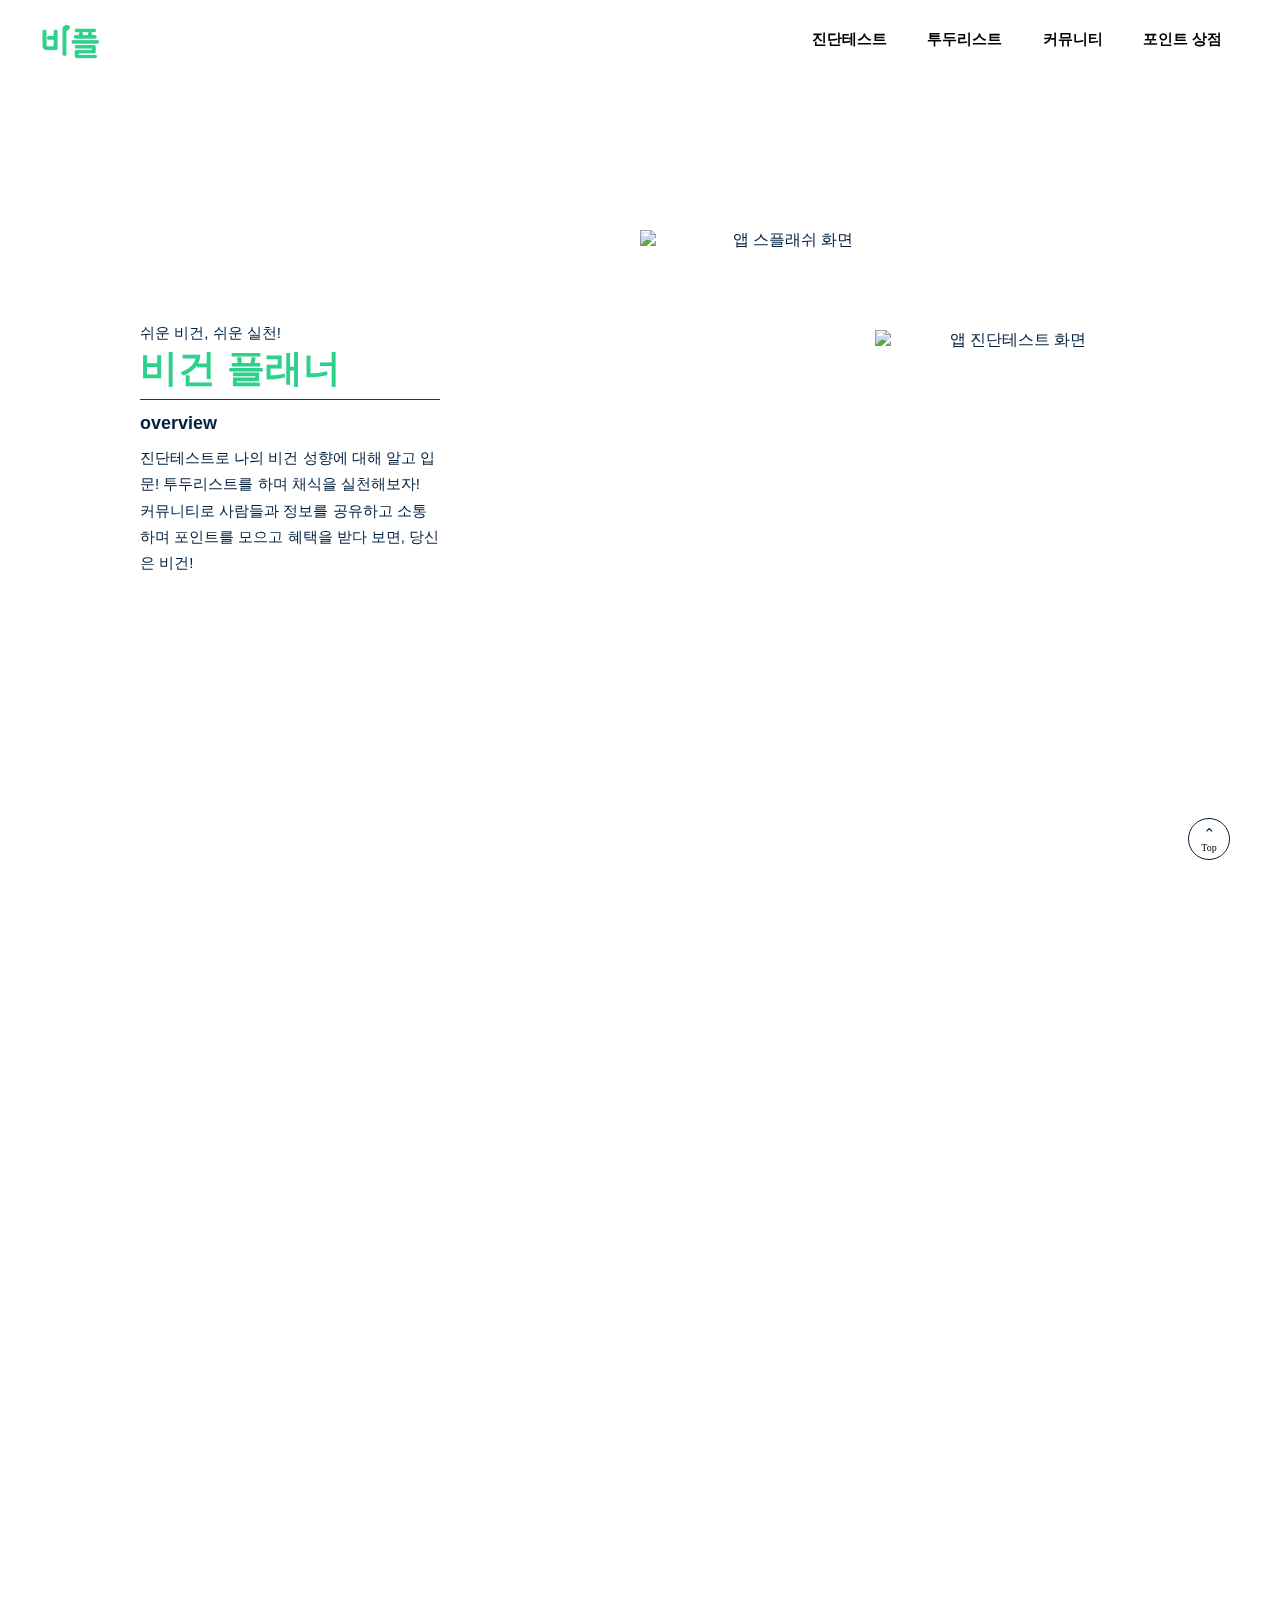
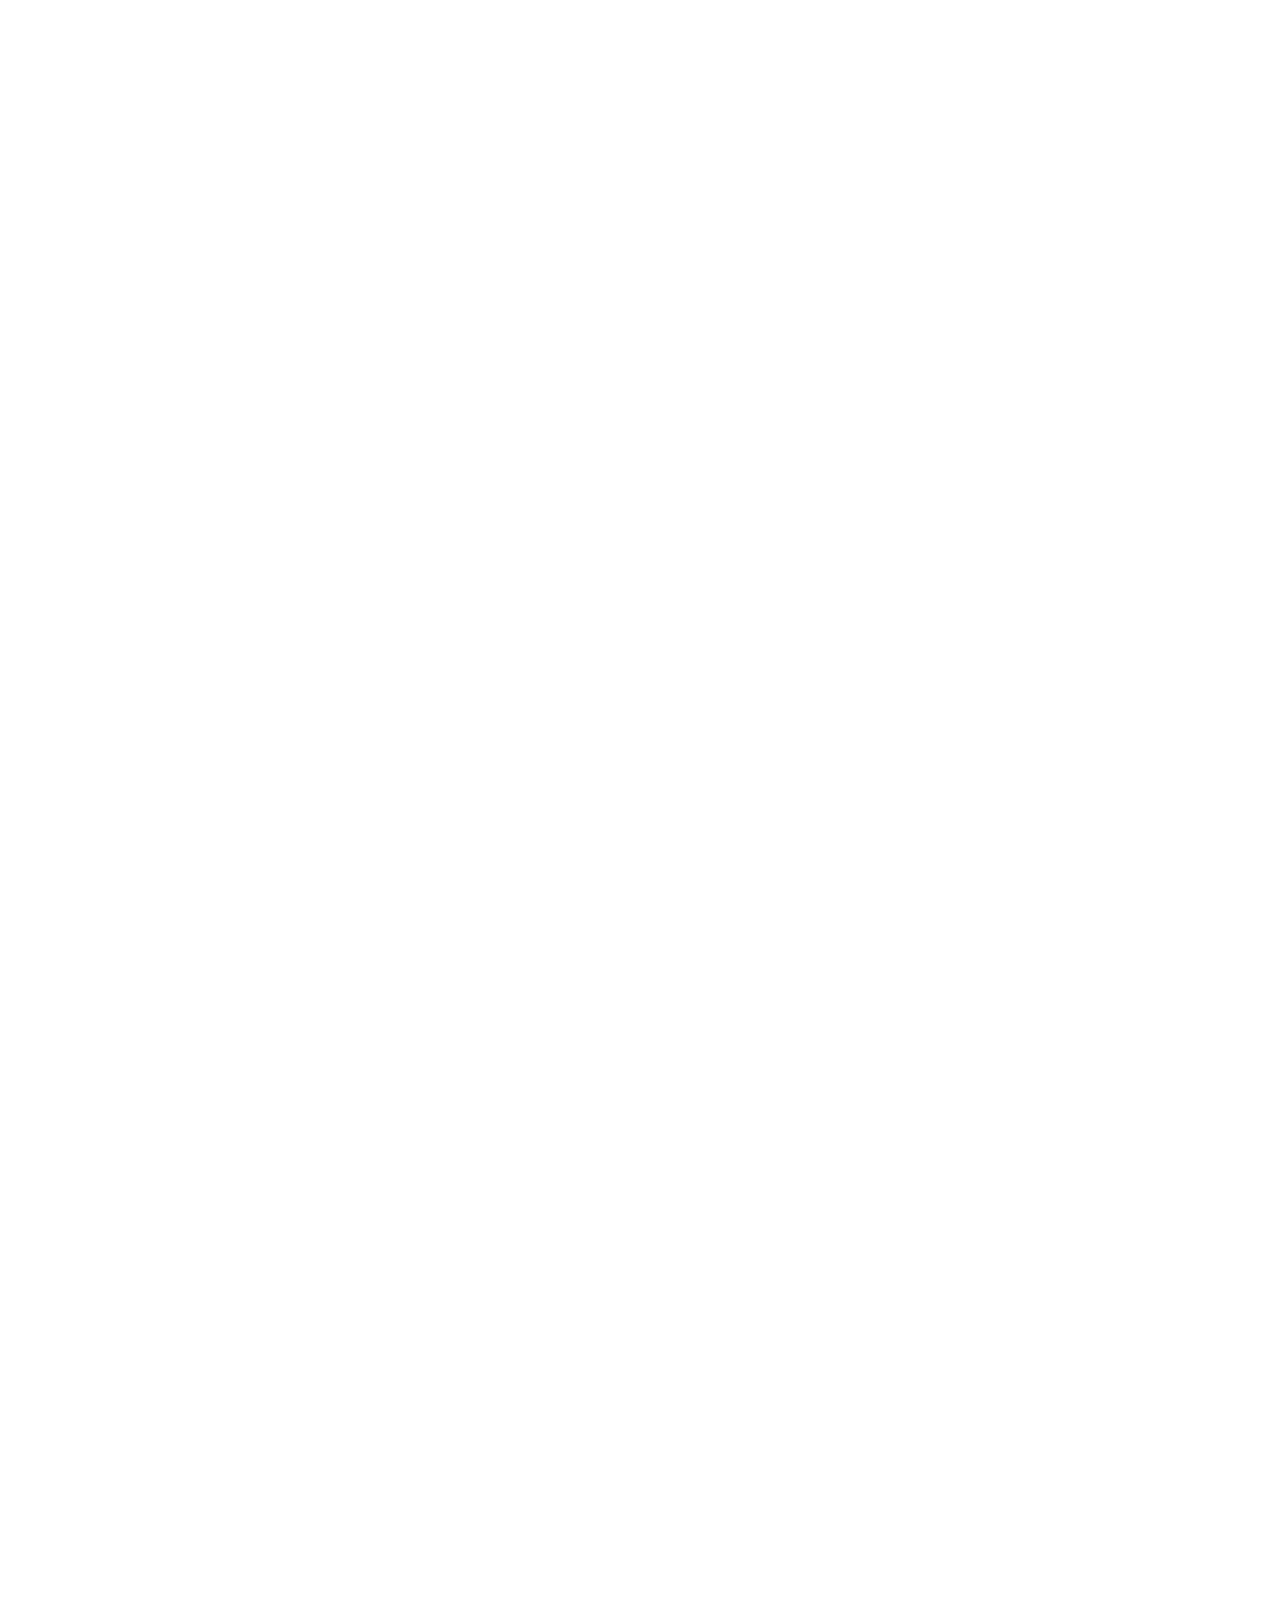
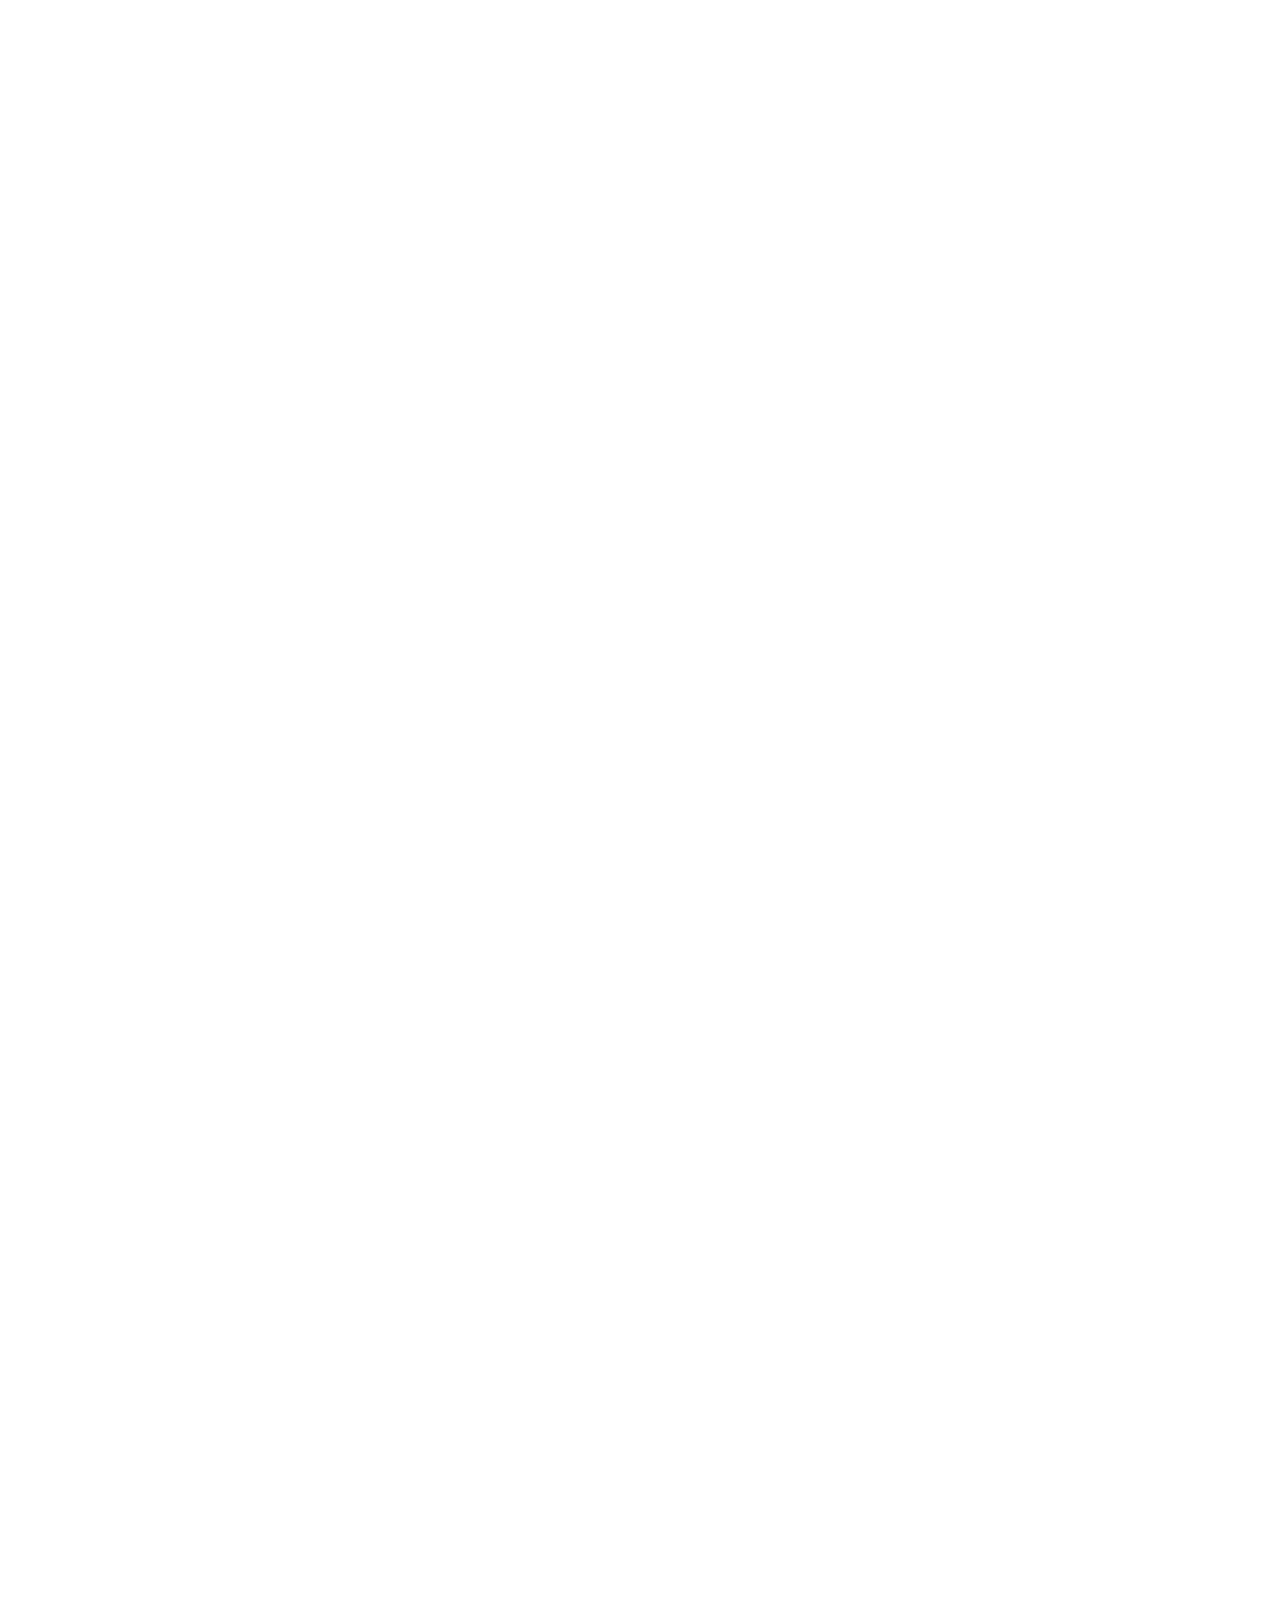
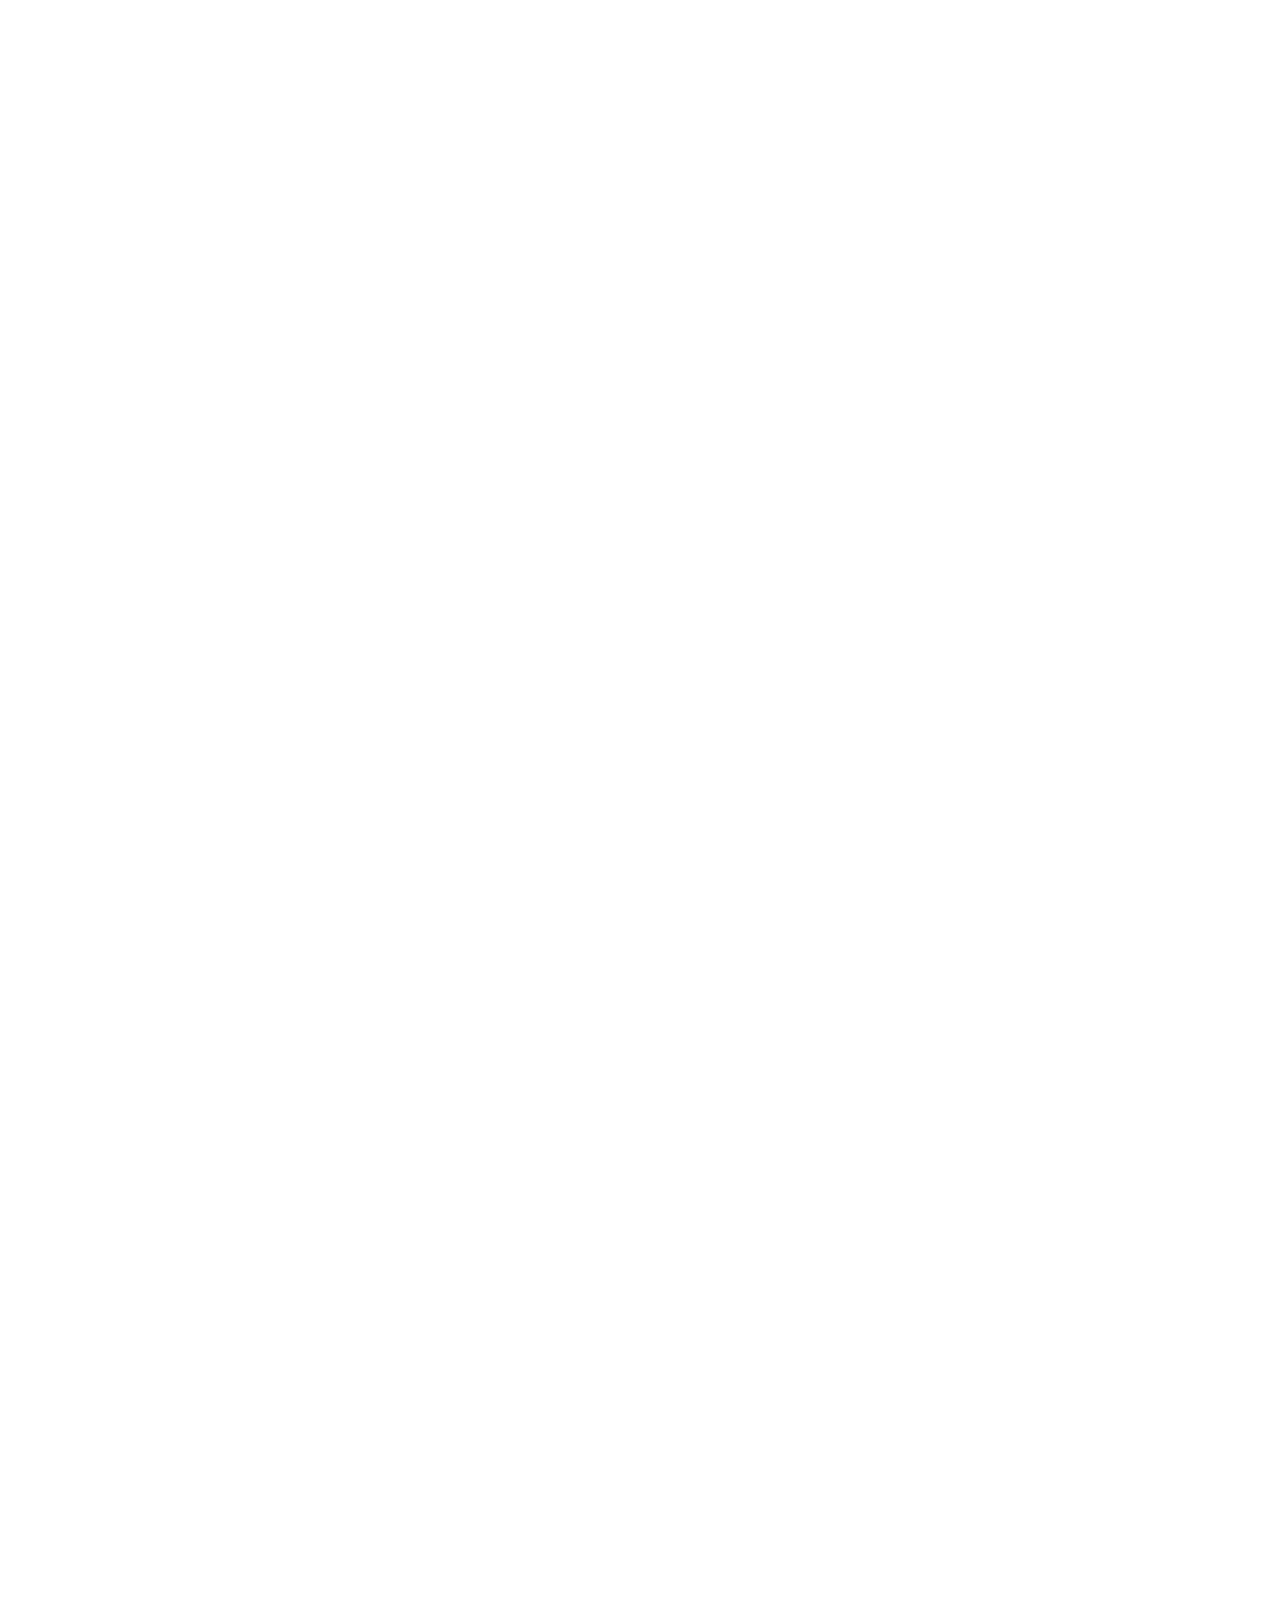
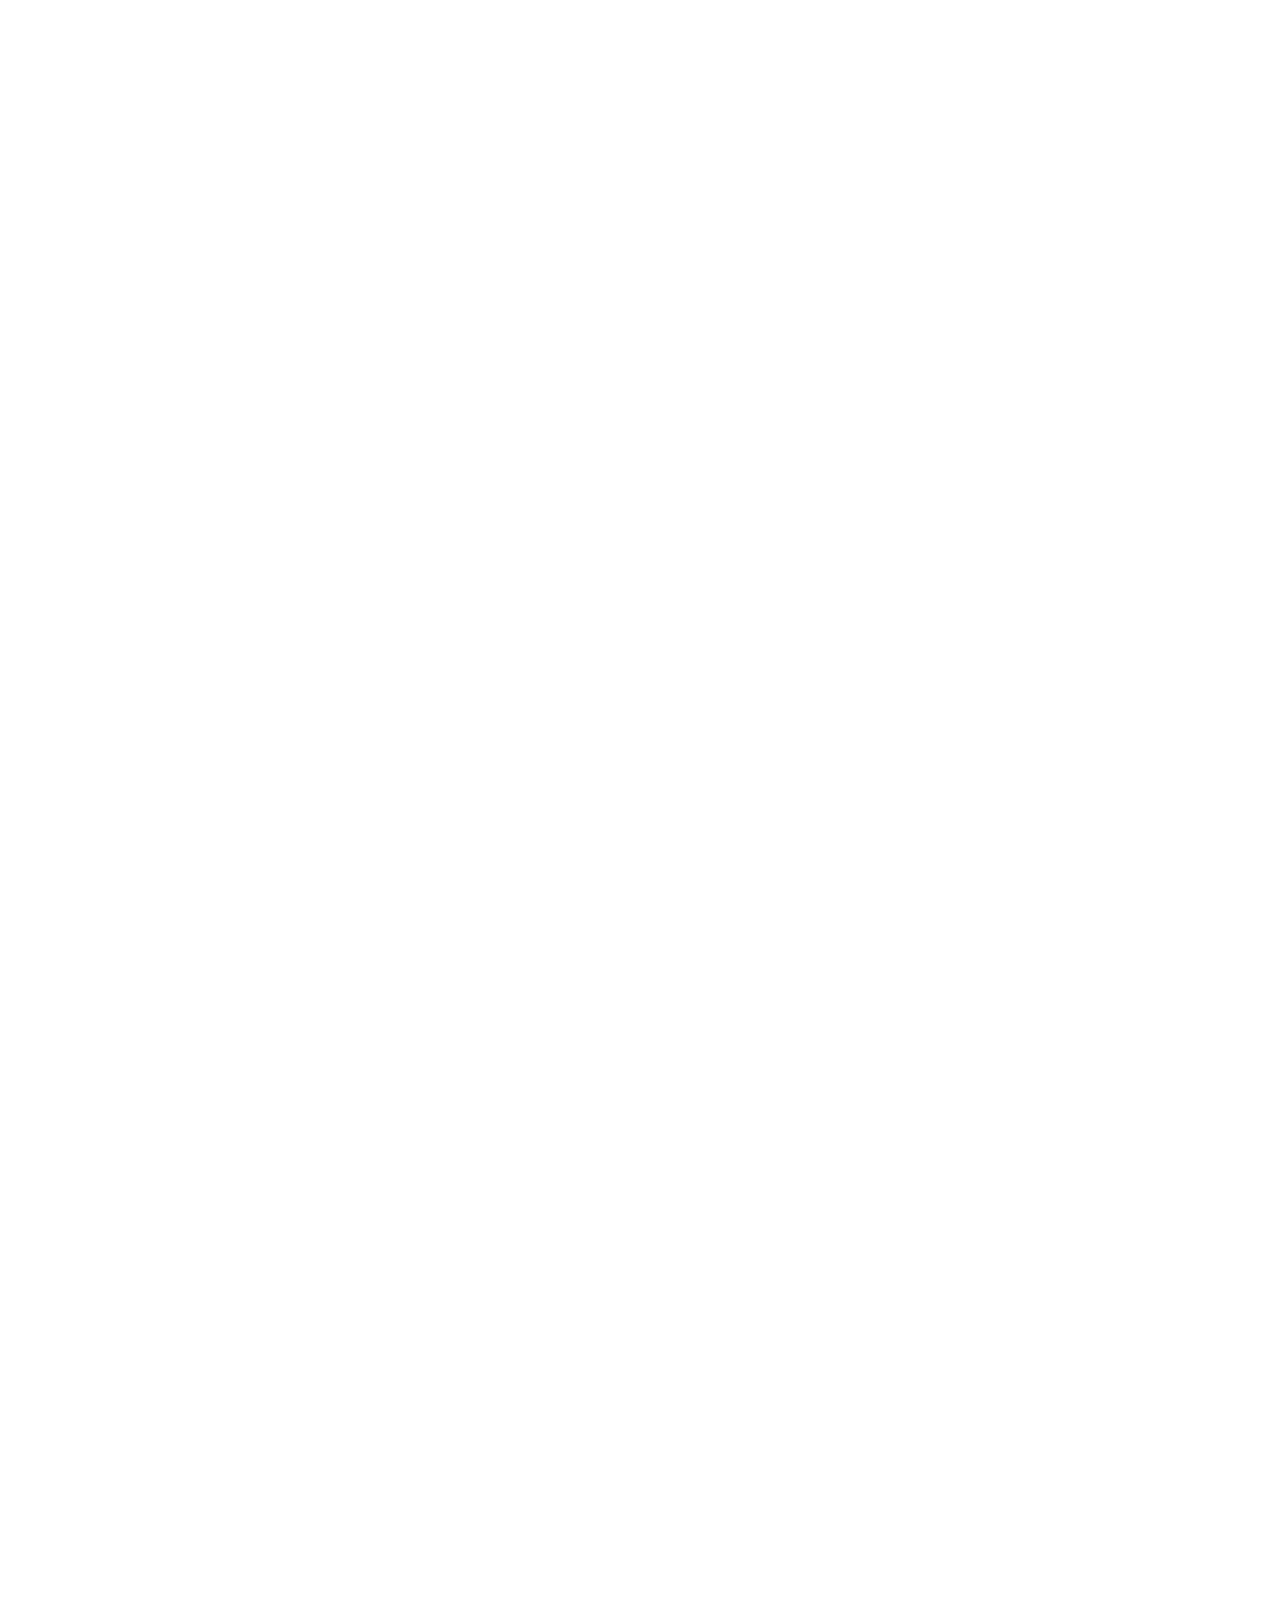
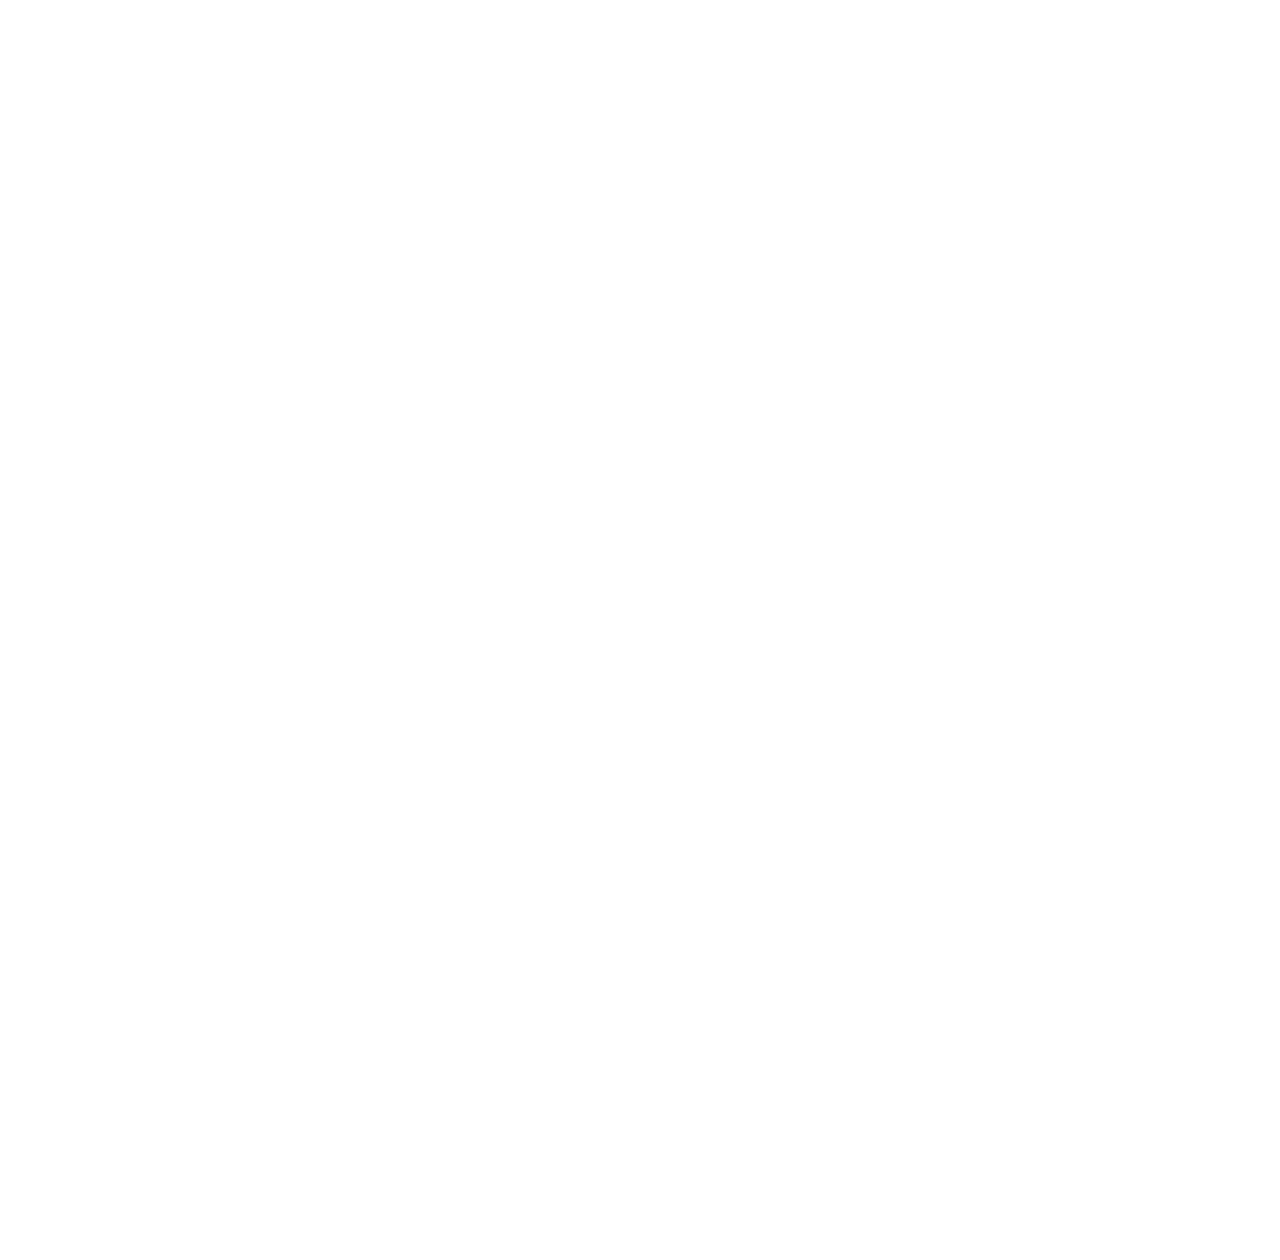
==== index.html @ 119ebbea "." ====
<!DOCTYPE html>
<html xmlns="http://www.w3.org/1999/xhtml">

<head>
    <meta http-equiv="Content-Type" content="text/html; charset=utf-8" />
    <meta property="og:title" content="비플 : 비건 플래너" />
    <meta property="og:url" content="https://mrrobotcorp.github.io/veganPlanner/" />
    <meta property="og:image" content="https://mrrobotcorp.github.io/veganPlanner//source/ogImage.png" />
    <meta property="og:description" content="쉬운 비건 쉬운 실천! 비플과 함께 해보세요." />
    <meta name="twitter:card" content="summary" />
    <meta name="twitter:title" content="비플 : 비건 플래너" />
    <meta name="twitter:url" content="https://mrrobotcorp.github.io/veganPlanner/" />
    <meta name="twitter:image" content="https://mrrobotcorp.github.io/veganPlanner//source/ogImage.png" />
    <meta name="twitter:description" content="쉬운 비건 쉬운 실천! 비플과 함께 해보세요." />
    <meta name="description" content="쉬운 비건 쉬운 실천! 비플과 함께 해보세요.">
    <meta name='keywords' content='비건, 비플, 비건플래너, 쉬운 실천, 투두리스트' />
    
    <link rel="icon" href="./source/favicon-32x32.png" sizes="32x32" />
    <link rel="apple-touch-icon" href="./source/apple-icon-180x180.png" sizes="180x180" />
    
    <title>비플 : 비건 플래너</title>
    
    <link rel="stylesheet" type="text/css" href="./css/fullpage.css" />
    <link rel="stylesheet" type="text/css" href="./css/main.css" />
</head>

<body>
    <header>
        <div id="header">
            <h1><a href="#firstPage"><img src="./source/BI_light.png" alt="비플"></a></h1>
            <nav>
                <ul id="menu">
                    <li data-menuanchor="4rdPage"><a href="#4rdPage">진단테스트</a></li>
                    <li data-menuanchor="5rdPage"><a href="#5rdPage">투두리스트</a></li>
                    <li data-menuanchor="8rdPage"><a href="#8rdPage">커뮤니티</a></li>
                    <li data-menuanchor="9rdPage"><a href="#9rdPage">포인트 상점</a></li>
                </ul>

                <!-- <button id="mobileMenu" class="menu-trigger">
                    <span class="blind">메뉴보기</span>
                    <span></span>
                    <span></span>
                    <span></span>
                </button> -->
            </nav>
        </div>
    </header>

    <div id="fullpage">
        <div class="section" id="section0">
            <div class="intro">
                <div id="easyVegan"></div>
                <h2>비건 플래너</h2>
                <p>
                    <span>overview</span><br>
                    진단테스트로 나의 비건 성향에 대해 알고 입문! 투두리스트를 하며 채식을 실천해보자! <br>
                    커뮤니티로 사람들과 정보를 공유하고 소통하며 포인트를 모으고 혜택을 받다 보면, 당신은 비건!
                </p>
            </div>
            <a href="#secondPage" id="toDown"><div id="down"></div></a>
            <div id="section0_right">
                <img id="appSpalsh" src="./source/section0_splash.png" alt="앱 스플래쉬 화면">
                <img id="appTest" src="./source/section0_test.png" alt="앱 진단테스트 화면">
            </div>
        </div>
        <div class="section" id="section1">
            <div>
                <h2>Promotion video</h2>
                <iframe width="940px" height="520" src="https://www.youtube.com/embed/lICjfJwgeNQ" title="YouTube video player" frameborder="0" allow="accelerometer; autoplay; clipboard-write; encrypted-media; gyroscope; picture-in-picture" allowfullscreen></iframe>
            </div>
        </div>

        <div class="section" id="section2">
            <div class="slide active" id="slide1">
                <h2 class="blind">디자인 컨셉</h2>
                <div class="intro">
                    <h3>Logo</h3>
                    <p class="logoInfo logoInfo1"></p>
                    <p class="logoInfo logoInfo2"></p>
                </div>
                <img class="icon" src="./source/section2-1_logo.svg">
            </div>

            <div class="slide" id="slide2">
                <div>
                    <h3>Color</h3>
                    <p class="colorInfo"></p>
                    <div id="keyword">
                        <span class="keyword keyword1"></span>
                        <span class="keyword keyword2"></span>
                        <span class="keyword keyword3"></span>
                    </div>
                </div>
                <img id="color" src="./source/section2-2_color.svg">
            </div>

            <div class="slide" id="slide3">
                <div>
                    <h3>Typeface</h3>
                    <img id="fontType" src="./source/section2-3_left.svg">
                    <p class="fontInfo"></p>
                </div>
                <img id="useFont" src="./source/section2-3_right.svg">
            </div>
        </div>
        
        <div class="section" id="section3">
            <div id="testSlide">
                <img id="mockup" src="./source/iphone_mockup.png">
                <div id="testQ">
                    <div><img src="./source/section3-1.svg"></div>
                    <div><img src="./source/section3-2.svg"></div>
                    <div><img src="./source/section3-3.svg"></div>
                    <div><img src="./source/section3-4.svg"></div>
                </div>
            </div>
            <div class="testInfo">
                <h2>나의 <span class="green">비건 성향</span>은?</h2>
                <p class="testTxt"></p>
            </div>
        </div>

        <div class="section" id="section4">
            <h2>직접 <span class="white">실천</span>하는 <span class="white">투두 리스트</span>!</h2>
            <img id="todo1" src="./source/todo1.svg">
            <img id="todo2" src="./source/todo2.svg">
        </div>
        <div class="section" id="section5">
            <img id="todo3" src="./source/todo3.svg">
            <img id="todo4" src="./source/todo4.svg">
        </div>

        <div class="section" id="section6">
            <div class="container">
                <h2>투두리스트를 직접 작성하고 실천해봐요!</h2>
                <h3><br>나만의 비건 투두 리스트</h2>

                <div id="todoLeft">
                    <ul id="todoList"></ul>
                </div>

                <div class="form-group">
                    <label for="itemInput">To-do 추가하기</label>
                    <input type="text" class="form-control" name="" id="itemInput">
                    <div>
                        <button id="addButton" class="btn btn-primary">추가하기</button>
                        <button id="clearButton" class="btn btn-danger">모두 삭제</button>
                    </div>
                </div>
            </div>
        </div>
        
        <div class="section" id="section7">
            <div class="commuInfo">
                <h2>함께 <span class="green">공유</span>하는 <span class="green">커뮤니티</span></h2>
                <p class="communityTxt"></p>
            </div>
            <img id="community" src="./source/section7_all.svg">
        </div>

        <div class="section" id="section8">
            <div>
                <h2><span class="green">포인트</span>를 모아 <span class="green">선물 교환</span>!</h2>
                <p class="pointTxt"></p>
                <img id="point" src="./source/section8.png">
            </div>
        </div>
        <div class="section" id="section9">
            <div class="cursor"></div>
            <div>
                <h2>이젠 비건 플래너와 함께해요!</h2>
                <p>당신의 실천을 응원하는 비플</p>
            </div>
        </div>

        <div class="section fp-auto-height" id="footerWrap">
            <div class="footer">
                <ul id="sns">
                    <li><img src="./source/twitter.png"></li>
                    <li><img src="./source/instagram.png"></li>
                    <li><img src="./source/kakao.png"></li>
                    <li><img src="./source/facebook.png"></li>
                </ul>
                <div id="footerInfo">
                    <dl>
                        <dt>Project</dt>
                        <dd>비건 플래너</dd>
                    </dl>
                    <dl>
                        <dt>Team</dt>
                        <dd>김유진</dd>
                        <dd>김윤아</dd>
                        <dd>장형선</dd>
                    </dl>
                    <dl>
                        <dt>Contact Us</dt>
                        <dd><a href="mailto:karen0708@naver.com">karen0708@naver.com</a></dd>
                    </dl>
                </div>
                <p id="copyright">copyrightⓒ 2022 VEGAN PLANNER All rights reserved.</p>
            </div>
        </div>
    </div>
    
    <a href="#firstPage">
        <div id="scrollTop">
            <span class="blind">맨 위로 가기</span><div class="topTxt">Top</div>
        </div>
    </a>


    <!-- To-do List JS -->
    <script type="text/javascript" src="./js/todo.js"></script>
    <!-- All page JS -->
    <script type="text/javascript" src="./js/fullpage.js"></script>
    <script src="https://cdnjs.cloudflare.com/ajax/libs/gsap/3.7.1/gsap.min.js"></script>
    <script src="./js/script.js"></script>

</body>

</html>
---- css/fullpage.css ----
/*!
* fullPage 4.0.6
* https://github.com/alvarotrigo/fullPage.js
*
* @license GPLv3 for open source use only
* or Fullpage Commercial License for commercial use
* http://alvarotrigo.com/fullPage/pricing/
*
* Copyright (C) 2021 http://alvarotrigo.com/fullPage - A project by Alvaro Trigo */

html.fp-enabled,
.fp-enabled body { margin: 0; padding: 0; overflow: hidden; /*Avoid flicker on slides transitions for mobile phones #336 */
-webkit-tap-highlight-color: rgba(0, 0, 0, 0); } 

.fp-section { position: relative; -webkit-box-sizing: border-box; /* Safari<=5 Android<=3 */
-moz-box-sizing: border-box; /* <=28 */
box-sizing: border-box; height: 100%; display: block; } 

.fp-slide { float: left; } 

.fp-slide,
.fp-slidesContainer { height: 100%; display: block; } 

.fp-slides { z-index: 1; height: 100%; overflow: hidden; position: relative; -webkit-transition: all 0.3s ease-out; /* Safari<=6 Android<=4.3 */
transition: all 0.3s ease-out; } 

.fp-table { display: flex; flex-direction: row; justify-content: center; width: 100%; align-items: center; } 

/* .fp-table::before , 
.fp-table::after { content:''; flex:1; } */
.fp-slidesContainer { float: left; position: relative; } 

.fp-controlArrow { user-select: none; position: absolute; z-index: 4; top: 50%; cursor: pointer; margin-top: -25px; -webkit-transform: translate3d(0, 0, 0); -ms-transform: translate3d(0, 0, 0); transform: translate3d(0, 0, 0); } 

.fp-prev { left: 5px; } 
.fp-next { right: 5px; } 

.fp-arrow.fp-prev { width: 25px; height: 35px; background: url(../source/left_arrow.svg) center no-repeat;}
.fp-arrow.fp-next { width: 25px; height: 35px; background: url(../source/right_arrow.svg) center no-repeat;}

/* .fp-scrollable { overflow: hidden; position: relative; } */
/* .fp-scroller { overflow: hidden; } */
/* .iScrollIndicator { border: 0 !important; } */
.fp-notransition { -webkit-transition: none !important; transition: none !important; } 

/* Overwriting styles for navigation bullets
--------------------------------------- */
#fp-nav ul li a span,
.fp-slidesNav ul li a span { background: #000; } 

#fp-nav { display: none; position: fixed; z-index: 100; top: 50%; opacity: 1; transform: translateY(-50%); -ms-transform: translateY(-50%); -webkit-transform: translate3d(0, -50%, 0); } 

#fp-nav.fp-right { right: 17px; } 

#fp-nav.fp-left { left: 17px; } 

.fp-slidesNav { position: absolute; z-index: 4; opacity: 1; -webkit-transform: translate3d(0, 0, 0); -ms-transform: translate3d(0, 0, 0); transform: translate3d(0, 0, 0); left: 0 !important; right: 0; margin: 0 auto !important; } 

.fp-slidesNav.fp-bottom { bottom: 17px; } 

.fp-slidesNav.fp-top { top: 17px; } 

/* #fp-nav ul,
.fp-slidesNav ul { margin: 0; padding: 0; } 

#fp-nav ul li,
.fp-slidesNav ul li { display: block; width: 14px; height: 13px; margin: 7px; position: relative; } 

.fp-slidesNav ul li { display: inline-block; } 

#fp-nav ul li a,
.fp-slidesNav ul li a { display: block; position: relative; z-index: 1; width: 100%; height: 100%; cursor: pointer; text-decoration: none; } 

#fp-nav ul li a.active span,
.fp-slidesNav ul li a.active span,
#fp-nav ul li:hover a.active span,
.fp-slidesNav ul li:hover a.active span { height: 12px; width: 12px; margin: -6px 0 0 -6px; border-radius: 100%; } 

#fp-nav ul li a span,
.fp-slidesNav ul li a span { border-radius: 50%; position: absolute; z-index: 1; height: 4px; width: 4px; border: 0; background: #333; left: 50%; top: 50%; margin: -2px 0 0 -2px; -webkit-transition: all 0.1s ease-in-out; -moz-transition: all 0.1s ease-in-out; -o-transition: all 0.1s ease-in-out; transition: all 0.1s ease-in-out; } 

#fp-nav ul li:hover a span,
.fp-slidesNav ul li:hover a span { width: 10px; height: 10px; margin: -5px 0px 0px -5px; } 

#fp-nav ul li .fp-tooltip { position: absolute; top: -2px; color: #000; font-size: 14px; white-space: nowrap; max-width: 220px; overflow: hidden; display: block; opacity: 0; width: 0; cursor: pointer; } 

#fp-nav ul li:hover .fp-tooltip,
#fp-nav.fp-show-active a.active+.fp-tooltip { -webkit-transition: opacity 0.2s ease-in; transition: opacity 0.2s ease-in; width: auto; opacity: 1; } 

#fp-nav ul li .fp-tooltip.fp-right { right: 20px; } 

#fp-nav ul li .fp-tooltip.fp-left { left: 20px; }  */

.fp-auto-height.fp-section,
.fp-auto-height .fp-slide { height: auto !important; } 

/* Used with autoScrolling: false */
.fp-scrollable .fp-section,
.fp-scrollable .fp-slide { /* Fallback for browsers that do not support Custom Properties */
 height: 100vh; height: calc(var(--vh, 1vh) * 100); } 

/* Disabling vertical centering on scrollable elements */
.fp-overflow { justify-content: flex-start; } 

.fp-overflow { overflow-y: scroll; height: 100%; outline: none; } 

.fp-overflow.fp-table { display: block; } 

.fp-responsive .fp-auto-height-responsive.fp-section,
.fp-responsive .fp-auto-height-responsive .fp-slide { height: auto !important; } 

/*Only display content to screen readers*/
.fp-sr-only { position: absolute; width: 1px; height: 1px; padding: 0; overflow: hidden; clip: rect(0, 0, 0, 0); white-space: nowrap; border: 0; } 

.fp-snaps { overflow-y: auto !important; height: 100% !important; } 

.fp-snaps body { height: 100% !important; -ms-scroll-snap-type: y mandatory; scroll-snap-type: y mandatory; overflow-y: scroll !important; scroll-behavior: smooth; } 

.fp-snaps .fp-section { scroll-snap-align: start; } 

.fp-snaps .fullpage-wrapper { height: auto !important; } 

/* Used for DragAndMove*/
.fp-disable-snap body { scroll-behavior: unset !important; scroll-snap-type: none !important; } 

/* Customize website's scrollbar like Mac OS
Not supports in Firefox and IE */
.fp-scroll-mac .fp-overflow::-webkit-scrollbar { background-color: transparent; width: 9px; } 

.fp-scroll-mac .fp-overflow::-webkit-scrollbar-track { background-color: transparent; } 

.fp-scroll-mac .fp-overflow::-webkit-scrollbar-thumb { background-color: rgba(0, 0, 0, .4); border-radius: 16px; border: 4px solid transparent; } 

/* .fp-warning,
.fp-watermark { z-index: 9999999; position: absolute; bottom: 0; } 

.fp-warning,
.fp-watermark a { text-decoration: none; color: #000; background: rgba(255, 255, 255, 0.6); padding: 5px 8px; font-size: 14px; font-family: arial; color: black; display: inline-block; border-radius: 3px; margin: 12px; } */
---- css/main.css ----
@charset "ISO-8859-1"; /* --------------- Reset CSS ------------------- */
body,div,dl,dt,dd,ul,ol,li,h1,h2,h3,h4,h5,h6,pre,
form,fieldset,input,textarea,p,blockquote,th,td { padding: 0; margin: 0; } 
a { text-decoration:none; color: #000; } 
table { border-spacing: 0; } 
fieldset,img { border: 0; } 
address,caption,cite,code,dfn,em,strong,th,var { font-weight: normal; font-style: normal; } 
strong { font-weight: bold; } 
ol,ul { list-style: none; margin:0; padding:0; } 
caption,th { text-align: left; } 
abbr,acronym { border: 0; } 

/* ------------------------------------------- */
@font-face { font-family: 'BlackA'; src: url('https://cdn.jsdelivr.net/gh/projectnoonnu/noonfonts_2201-2@1.0/LeferiPoint-BlackA.woff') format('woff'); font-weight: normal; font-style: normal; } 
@font-face { font-family: 'WhiteA'; src: url('https://cdn.jsdelivr.net/gh/projectnoonnu/noonfonts_2201-2@1.0/LeferiPoint-WhiteA.woff') format('woff'); font-weight: normal; font-style: normal; } 
@import url('https://fonts.googleapis.com/css2?family=Noto+Sans+KR:wght@300; 500&display=swap'); body { font-family: 'Noto Sans KR', sans-serif; font-weight: 300; color: #00203F; } 
body #fullpage { margin: 0 auto; } 
.blind { display: none; } 
.wrap { margin-left: auto; margin-right: auto; width: 960px; position: relative; } 
.section { text-align:center; } 
.cursor { width: 50px; height: 50px; position: absolute; z-index: -1; top: 0; right: 0; transform: translate(-50%, -50%); transform-origin: 100% 100%; transition: transform 0.3s ease; transition-property: background, transform; } 

::selection { background-color: #2dde91; color: #fff; } 

.green { color: #2CD18A; } 
.white { color: #fff; }

/* ------------------- header ----------------------- */
header { width: 1200px; margin: 0 auto; } 
#header { width: 1200px; display: flex; justify-content: space-between; position: fixed; z-index: 100; } 
#header h1 { cursor: pointer; } 
#header h1 img { width: 60px; margin-top: 25px; } 
#header nav #menu { margin-top: 30px; } 
#header nav #menu li { display: inline; margin: 20px 15px; padding: 8px 3px; font-family: 'Noto Sans KR'; font-weight: bold; font-size: 15px; color: #000; cursor: pointer; } 
#header nav #menu li.active { border-bottom: 2px solid #000; } 
#header nav #menu li a { text-decoration:none; color: #000; } 
#header nav #menu li.active a:hover { color: #444; } 
#header nav #menu li:hover { border-bottom: 2px solid #000; } 
#header nav #menu li.active a { color: #000; } 

/* ------------------- section0 ----------------------- */
#section0 { justify-content: space-evenly; background: url(../source/section0_bg.svg) center; background-image: cover; } 
#section0 .intro { width: 300px; margin-left: 20px; text-align: left; } 
#section0 .intro #easyVegan { text-align: left; font-size: 15px; font-weight: 300; } 
#section0 .intro h2 { text-align: left; font-weight: bold; border-bottom: 1px solid #333; padding-bottom: 5px; color: #2CD18A; font-size: 38px; } 
#section0 .intro p { padding-top: 10px; font-size: 15px; font-weight: 400; line-height: 175%; } 
#section0 .intro p span { font-weight: bold; font-size: 18px; display: block; margin-bottom: -17px; } 

#section0 #section0_right { position: relative; width: 600px; height: 400px; } 
#section0 #section0_right #appSpalsh { position: absolute; top: -70px; left: 80px; margin-top: 50px; width: 290px; transition: all .3s; } 
#section0 #section0_right #appSpalsh:hover { transform: scale(1.05); } 
#section0 #section0_right #appTest { position: absolute; top: 80px; right: 15px; width: 270px; transition: all .3s; } 
#section0 #section0_right #appTest:hover { transform: scale(1.05); } 

#section0 #toDown { position: absolute; bottom: 40px;}
#section0 #down { width: 35px; animation: fade-in-top 0.7s cubic-bezier(0.445, 0.050, 0.550, 0.950) 2s both; } 
#section0 #down::before { content: url(../source/down_arrow.svg); opacity: .5;  } 
#section0 #down:hover::before { opacity: 1; }

/* ------------------- section1 ----------------------- */
#section1 { flex-direction: column; }
#section1 div { width: 940px; margin-top: 30px;}
#section1 h2 { float: left; font-size: 23px; margin-bottom: 10px;} 
#section1 iframe { margin: 10px auto; border-radius: 20px; } 

/* ------------------- section2 ----------------------- */
#section2 { width: 1200px; margin: 0 auto; text-align: left; } 
#section2 h3 { margin-bottom: 30px; font-size: 35px; } 
#section2 #slide1 .logoInfo { width: 360px; font-weight: 400; font-size: 15px; line-height: 175%; text-align: justify; color: #404040; } 
#section2 #slide1 .logoInfo2 { margin-top: 60px; } 
#section2 #slide1 .icon { width: 530px; margin:40px 0 0 80px; } 

#section2 #slide2 .colorInfo { width: 310px; margin-top: 50px; font-weight: 400; font-size: 15px; line-height: 175%; color: #404040; } 
#section2 #slide2 #color { width: 690px; margin-top: 15px; margin-left: 70px; filter: drop-shadow(0px 3px 7px #9898988a); } 
#section2 #slide2 #keyword { margin-top: 150px; } 
#section2 #slide2 #keyword .keyword { color: #2CD18A; border: 2px solid #2CD18A; border-radius: 20px; font-size: 14px; padding: 5px 12px; margin-right: 8px; transition: all .3s; } 
#section2 #slide2 #keyword .keyword:hover { color: #fff; background-color: #2CD18A; } 

#section2 #slide3 #fontType { width: 500px; margin-bottom: 70px; } 
#section2 #slide3 #useFont { width: 300px; margin: 20px 0 0 60px; } 
#section2 #slide3 .fontInfo { color: #A1A1A1; font-size: 13px; font-weight: 400; } 

/* ------------------- section3 ----------------------- */
#section3 #testSlide #mockup { width: 280px; position: absolute; top: 120px; left: 330px; }
#section3 #testSlide #testQ { width: 280px; height: 240px; margin-bottom: 30px; transform: rotate(-90deg); overflow-y: scroll; overflow-x: hidden; z-index: 100; }
/* #section3 #testSlide #testQ::-webkit-scrollbar { background-color: transparent; height: 9px; }
#section3 #testSlide #testQ::-webkit-scrollbar-thumb { color: #2CD18A; border-radius: 10px; }
#section3 #testSlide #testQ::-webkit-scrollbar-track { background-color: transparent; border-radius: 10px;} */
#section3 #testSlide #testQ div { transform: rotate(90deg); }
#section3 #testSlide #testQ div img { width: 250px; }

#section3 .testInfo { text-align: right; margin: -200px 0 0 300px;} 
#section3 .testInfo h2 { font-size: 28px; }

/* ------------------- section4, 5 ----------------------- */
#section4, #section5 { background-color: #2CD18A; position: relative; align-items: flex-start;} 
#section4 h2 { margin-top: 70px; }
#section4 img, #section5 img { position: absolute;}

#section4 #todo1 { width: 460px; left: 310px; top: 120px;}
#section4 #todo2 { width: 430px; right: 260px; bottom: 10px; } 
#section5 #todo3 { width: 610px; left: 260px; top: 70px;}
#section5 #todo4 { width: 460px; right: 300px; bottom: 40px;} 

/* ------------------- section6 todo list --------------------- */
#section6 { background: url(../source/section6_BG.svg) center no-repeat; background-size: cover;}
#section6 .container h3::before { content: url(../source/favicon-32x32.png); } 
#section6 .container h3 { margin-bottom: 80px; background: url(../source/section6_txtBG.png) bottom no-repeat; } 

#section6 .container #todoLeft { float: left; margin-right: 80px; } 
#todoLeft #todoList label { width: 80%; } 
#todoLeft #todoList li { list-style-type: none; margin: 10px; display: flex; justify-content: space-between; } 
#todoLeft #todoList li .btn-success::before { content: url(../source/check.svg); }
#todoLeft #todoList li .btn-danger::before { content: url(../source/x.svg); }
#todoLeft #todoList li .btn-success { border: 2px solid #fff; border-radius: 20px; background: none; }
#todoLeft #todoList li .btn-danger { border: 2px solid #fff; border-radius: 20px; background: none; }
.uncompleted label { color: #00203F; font-weight: 500; text-decoration: line-through; } 
#todoList .btn { margin-left: 10px; } 

#section6 .container .form-group { margin-top: 20px; float: right; } 
#section6 .container .form-group label { font-weight: bold; display: block; margin-bottom: 20px; } 
#section6 .container .form-group #itemInput { width: 300px; height: 90px; padding: 10px; border-radius: 5px; border: 1px solid #264361; } 
#section6 .container #addButton, #clearButton { margin: 10px 5px; } 
#section6 .form-group .btn { min-width: 100px; height: 40px; font-size: 11px; color: #fff; font-weight: bold; cursor: pointer; transition: all 0.3s ease; position: relative; display: inline-block; outline: none; border-radius: 20px; border: 2px solid #00203F; background: #00203F; } 
#section6 .form-group .btn:hover { background: none; color: #00203F; } 

/* ------------------- section7, 8, 9 ----------------------- */
#section7 { width: 1200px; margin: 0 auto; flex-direction: column;}
#section7 .commuInfo { margin-top: 40px;}
#section7 #community { width: 1000px; margin-top: 20px; } 

#section8 h2 { margin-top: 70px; }
#section8 #point { width: 750px; margin-top: 50px; } 

#section9 { background: url(../source/lastBG.svg); } 
/* #section9 .cursor { position: absolute; width: 200px; height: 200px; border-radius: 50%; z-index: -1; user-select: none; pointer-events: none; background: url(../source/lastBG.svg) center center fixed; background-size: cover; border: 5px solid #fff; overflow: hidden; } */


/* -------------- footer ------------------ */
#scrollTop { border: 1px solid #00203F; align-content: center; width: 40px; height: 40px; border-radius: 50px; text-align: center; font-family:Verdana; font-size: 12px; bottom: 40px; right: 50px; position: fixed; z-index: 3; cursor: pointer; } 
#scrollTop:hover { transition: 0.4s; color: #fff; background-color: #00203F; } 
#scrollTop::before { content: "\2303"; position: absolute; width: 50px; top: 6px; left: -5px; color: #00203F; font-size: 15px; transition: all .4s; } 
#scrollTop:hover:before { color: #fff; } 
#scrollTop a:active { color: #00203F; } 
#scrollTop .topTxt { display: block; margin-top: 17px; font-size: 10px; } 

#footerWrap { text-align: left; } 
#footerWrap .footer { height: 200px; width: 1200px; padding: 30px; font-size: 12px; } 
#footerWrap .footer::before { content: url(../source/BI_footer.png); } 
#footerWrap .footer #sns li { display: inline; float: right; margin: 0 10px; } 
#footerWrap .footer #sns li img { width: 35px; } 
#footerWrap .footer #footerInfo { display: flex; justify-content: flex-start; margin-top: 10px; } 
#footerWrap .footer #footerInfo dl { margin: 10px 25px 20px 0; } 
#footerWrap .footer #footerInfo dl dd a { color: #00203F; } 
#footerWrap .footer #footerInfo dl dt { margin-bottom: 10px; font-weight: bold; } 
#footerWrap .footer #copyright { margin-top: 35px; font-size: 9px; letter-spacing: 1px; } 


/* -------------- mobile menu --------------- */
/* .menu-trigger { position: relative; width: 30px; height: 30px; float: right; margin-top: -40px; margin-right: 14px; } 

.menu-trigger,
.menu-trigger span { transition: all .4s; } 
.menu-trigger span { display: block; width: 100%; height: 4px; background-color: #fff; border-radius: 4px; position: absolute; left: 0; } 
.menu-trigger span:nth-of-type(2) { top: 0; } 
.menu-trigger span:nth-of-type(3) { top: 50%; margin-top: -2px; } 
.menu-trigger span:nth-of-type(4) { bottom: 0; } */

/* active height/2-높이반 */
/* .menu-trigger.active span:nth-of-type(2) { -webkit-transform: translateY(13px) rotate(-45deg); transform: translateY(13px) rotate(-45deg); } 
.menu-trigger.active span:nth-of-type(3) { opacity: 0; } 
.menu-trigger.active span:nth-of-type(4) { -webkit-transform: translateY(-13px) rotate(45deg); transform: translateY(-13px) rotate(45deg); } */

@keyframes fade-in-top { 
0% { -webkit-transform: translateY(-50px); transform: translateY(-50px); opacity: 0; } 
100% { -webkit-transform: translateY(0); transform: translateY(0); opacity: 1; } 
}
/* -------------- responsive --------------- */
@media screen and (min-width: 768px) { body { background-color: #fff; } 
}

@media screen and (min-width: 1024px) { body { background-color: #fff; } 

.desktop { display: block; } 
nav h1 { float: left; } 
nav #gnb { position: static; width: auto; height: 50px; line-height: 50px; text-align: right; padding: 0; } 
nav #gnb li { display: inline-block; margin: 0 20px; padding: 0; } 
.menu-trigger { /* margin-top: -20px; */
display: none; } 
footer { padding: 50px 0; } 
}

@media screen and (min-width: 1440px) { body { background-color: #fff; } 
}
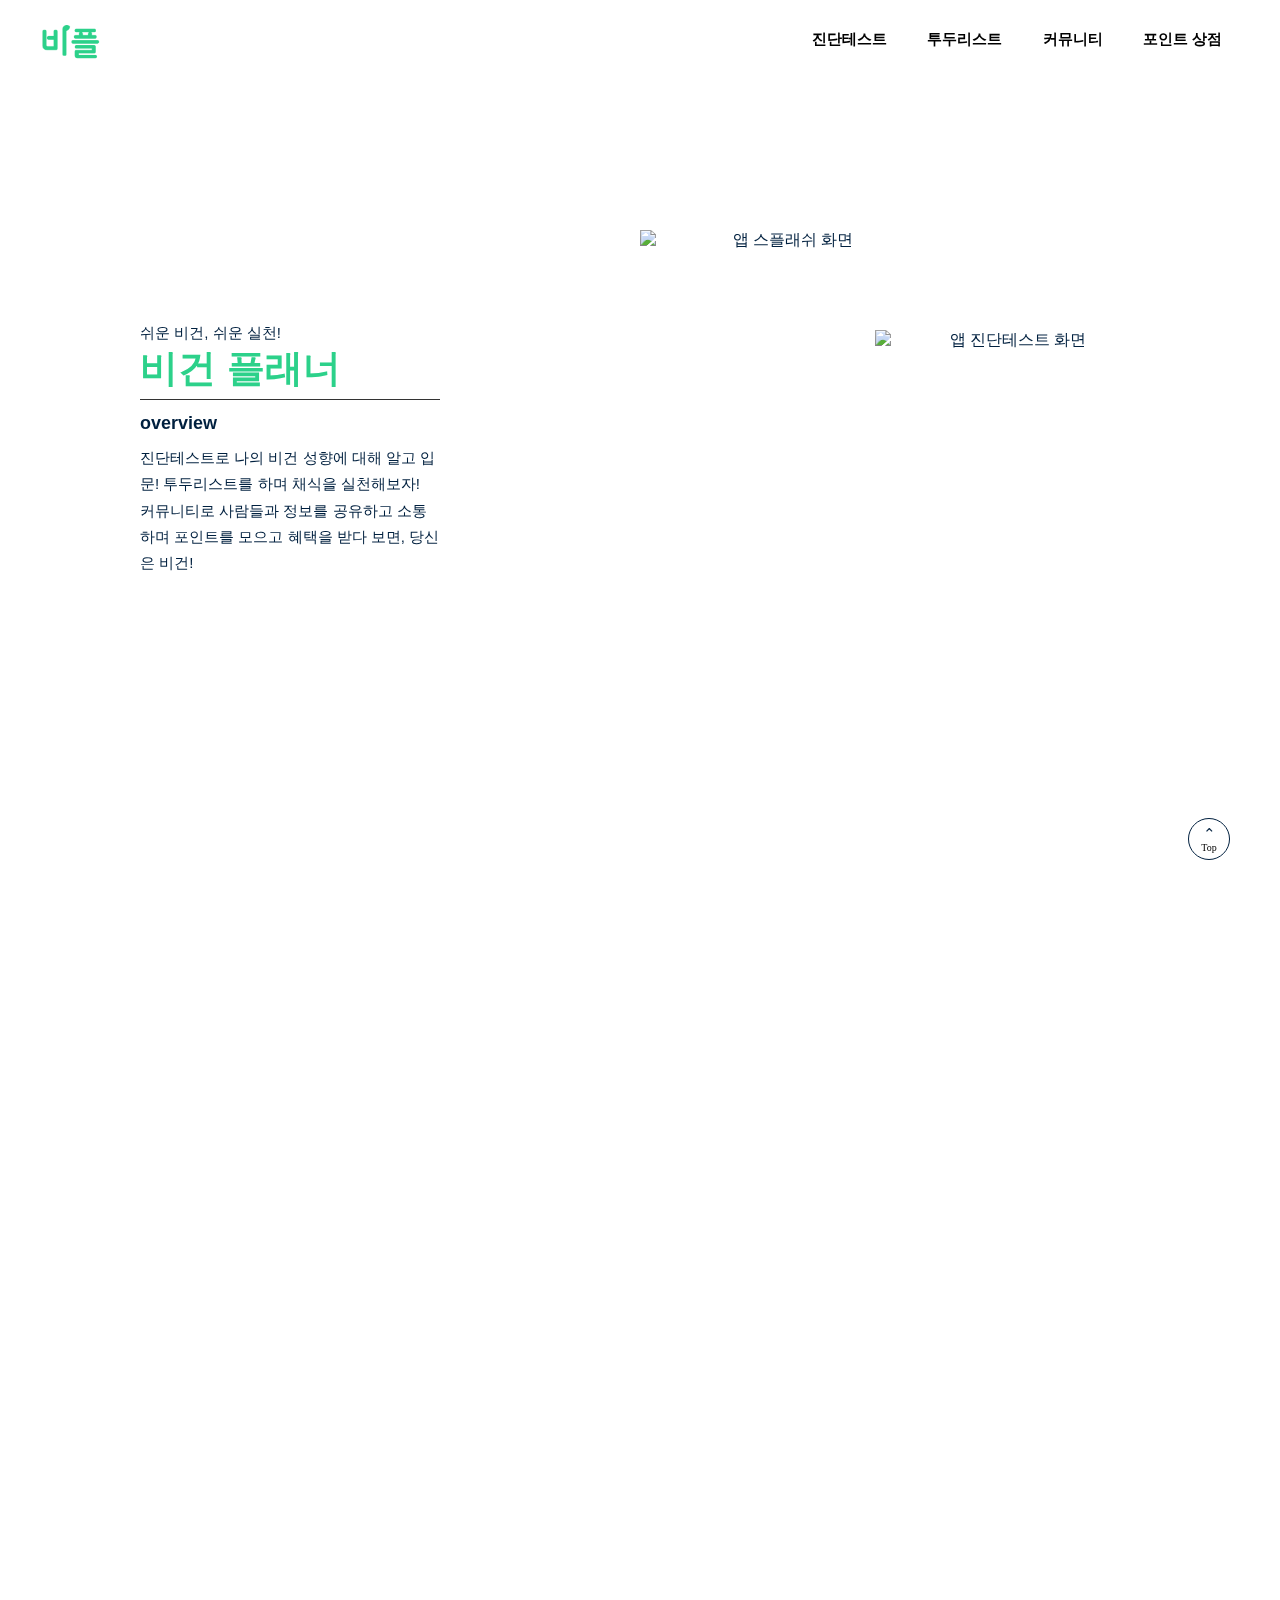
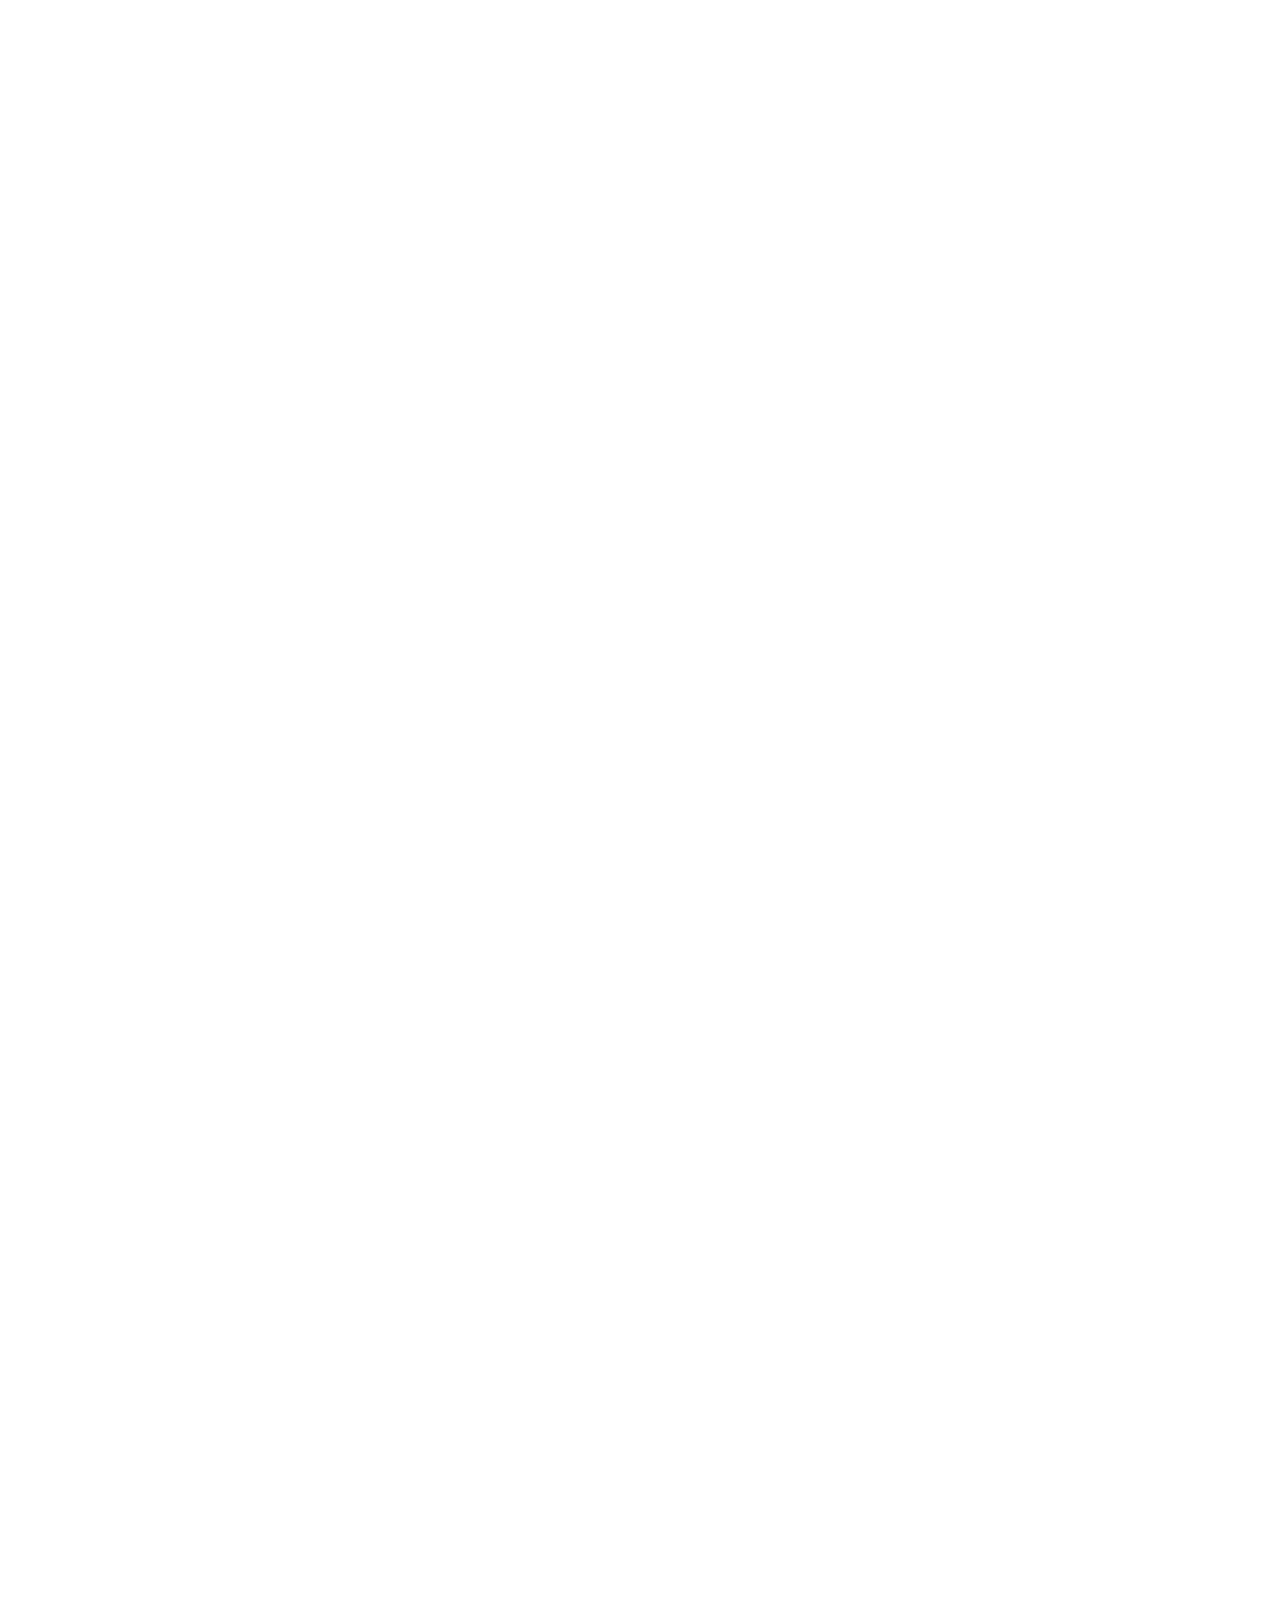
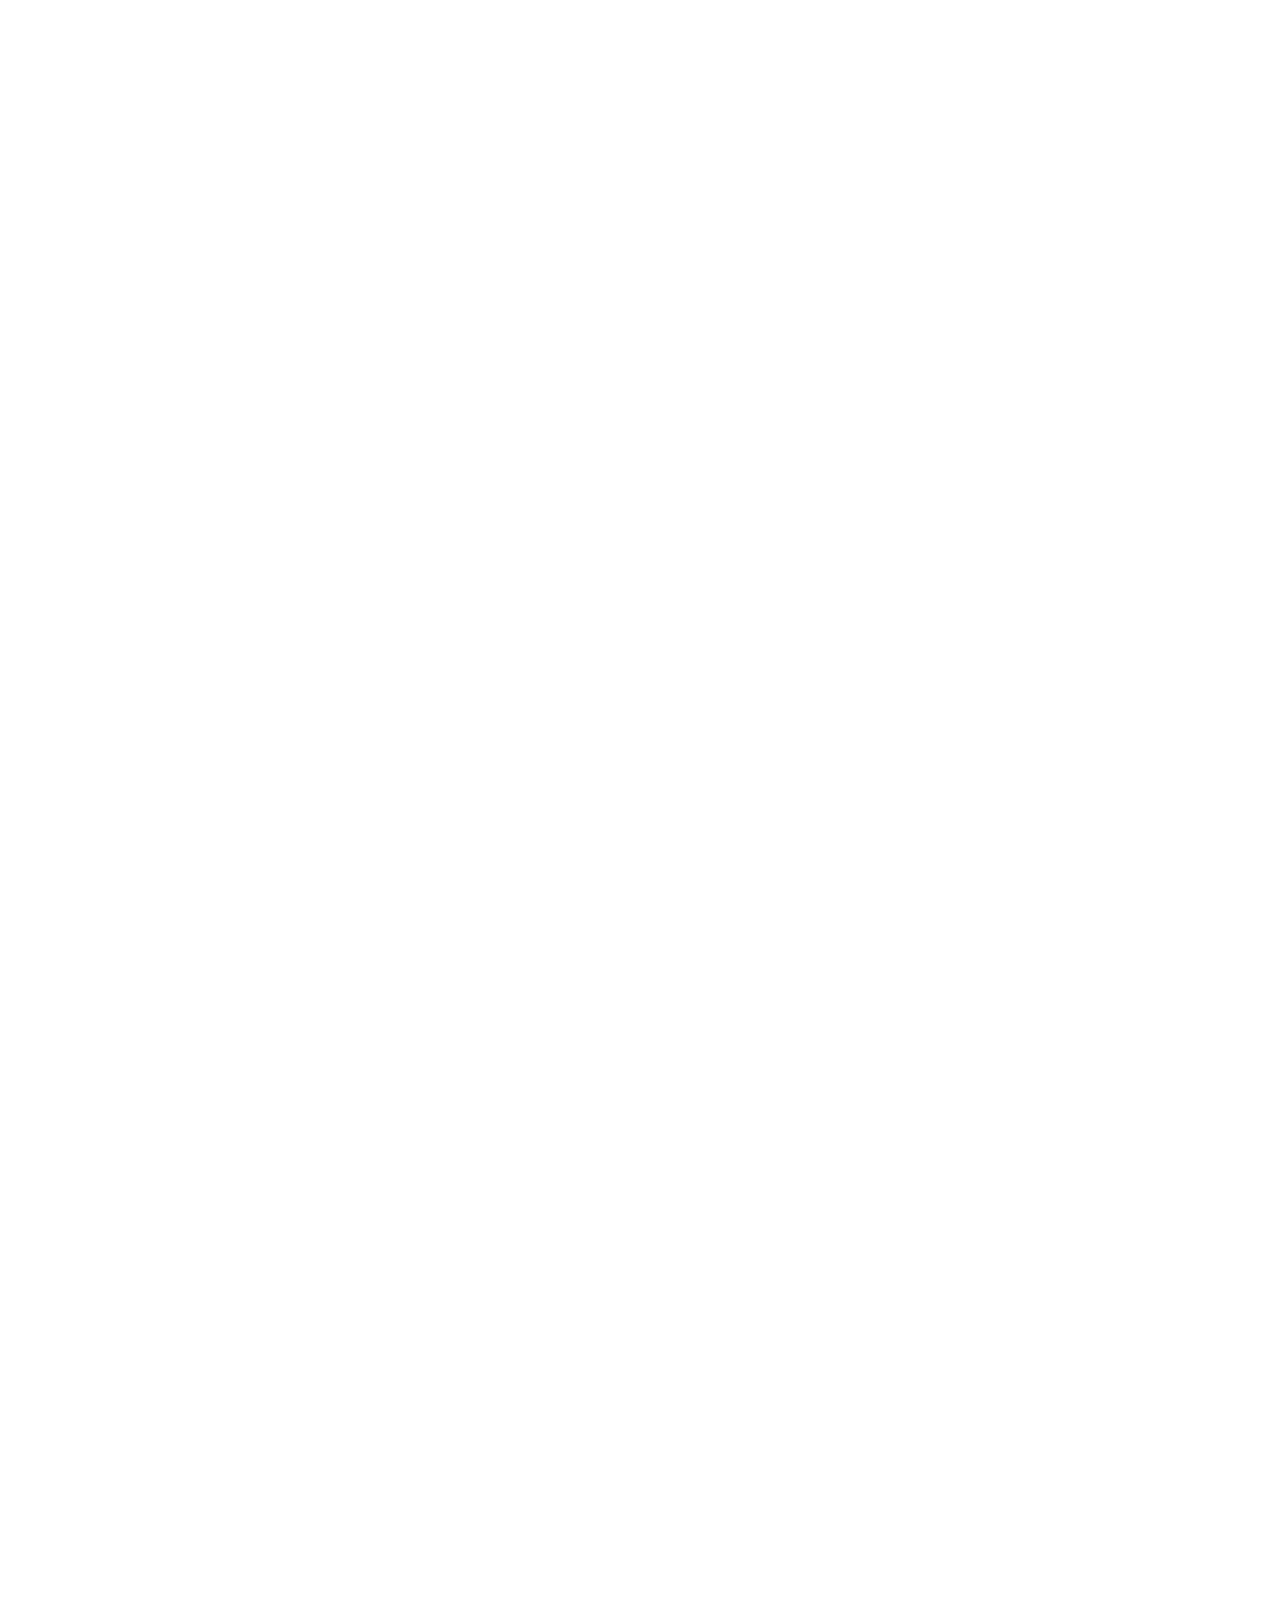
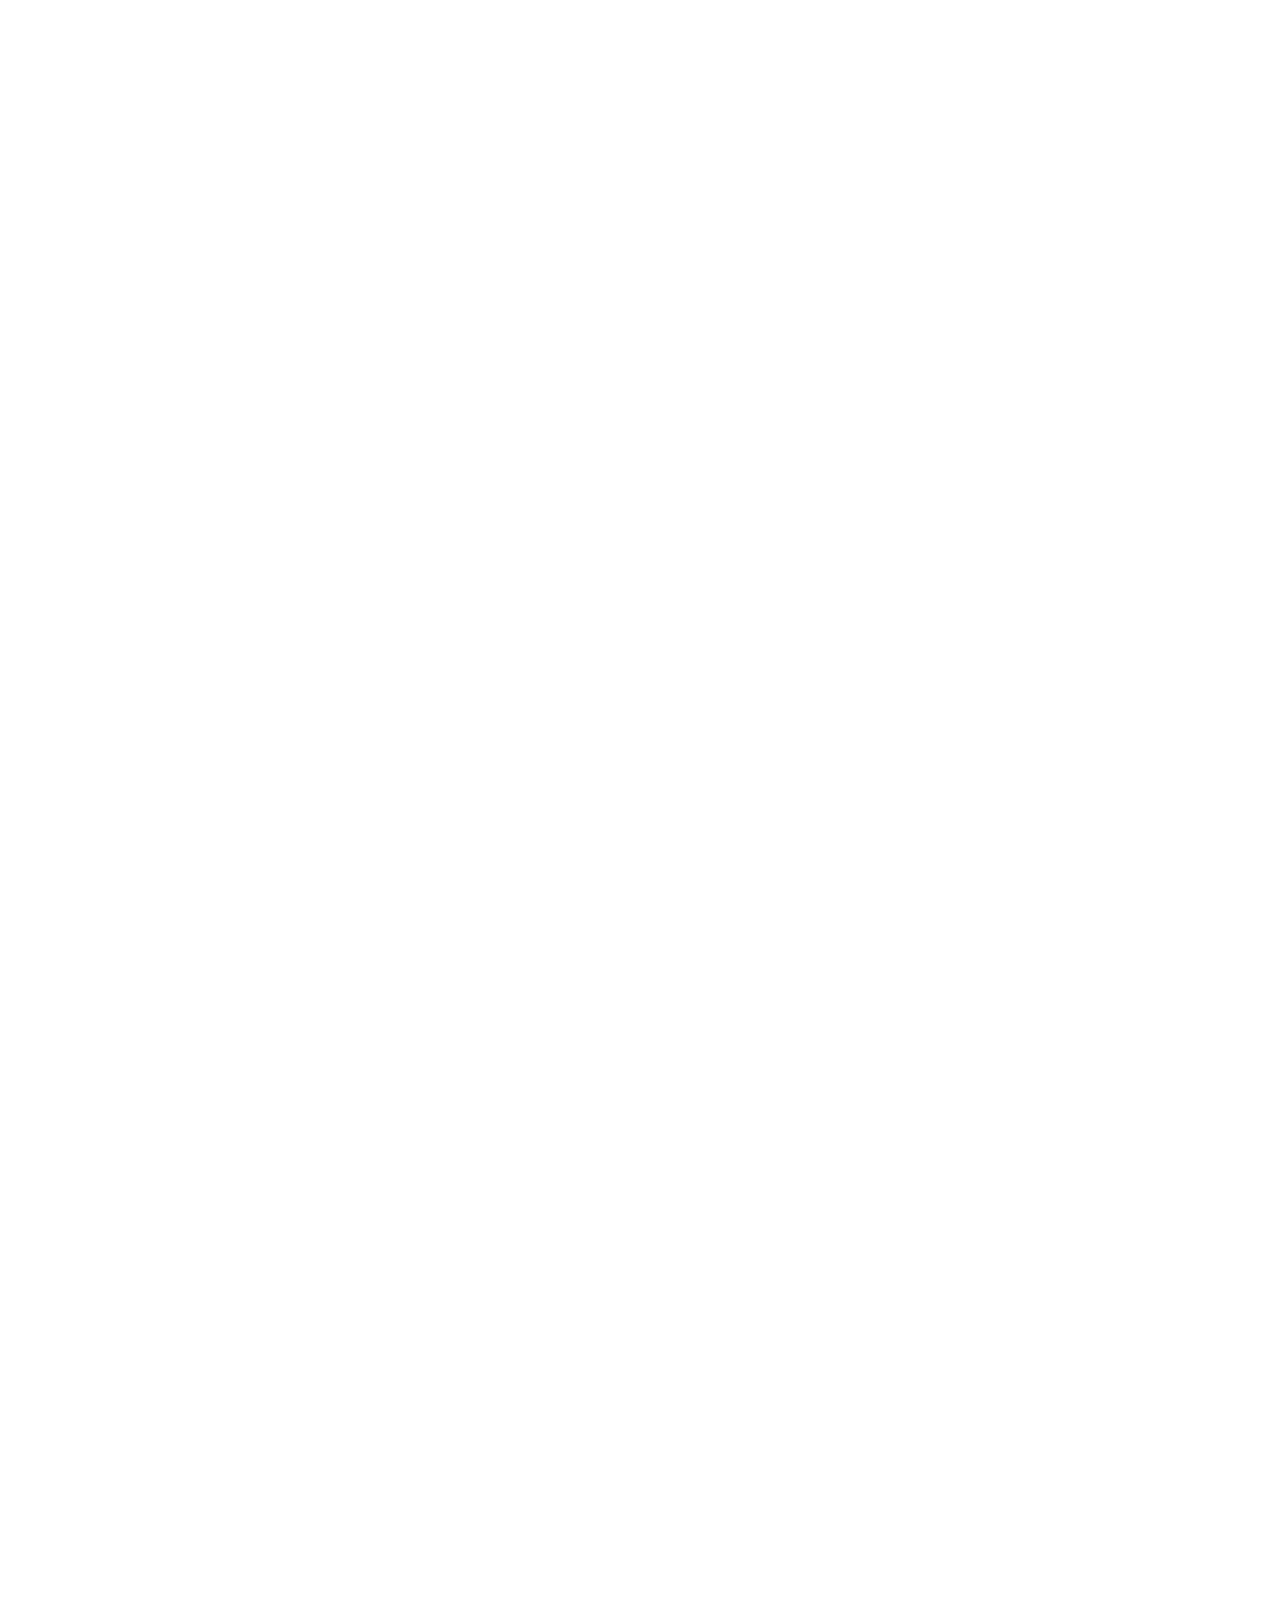
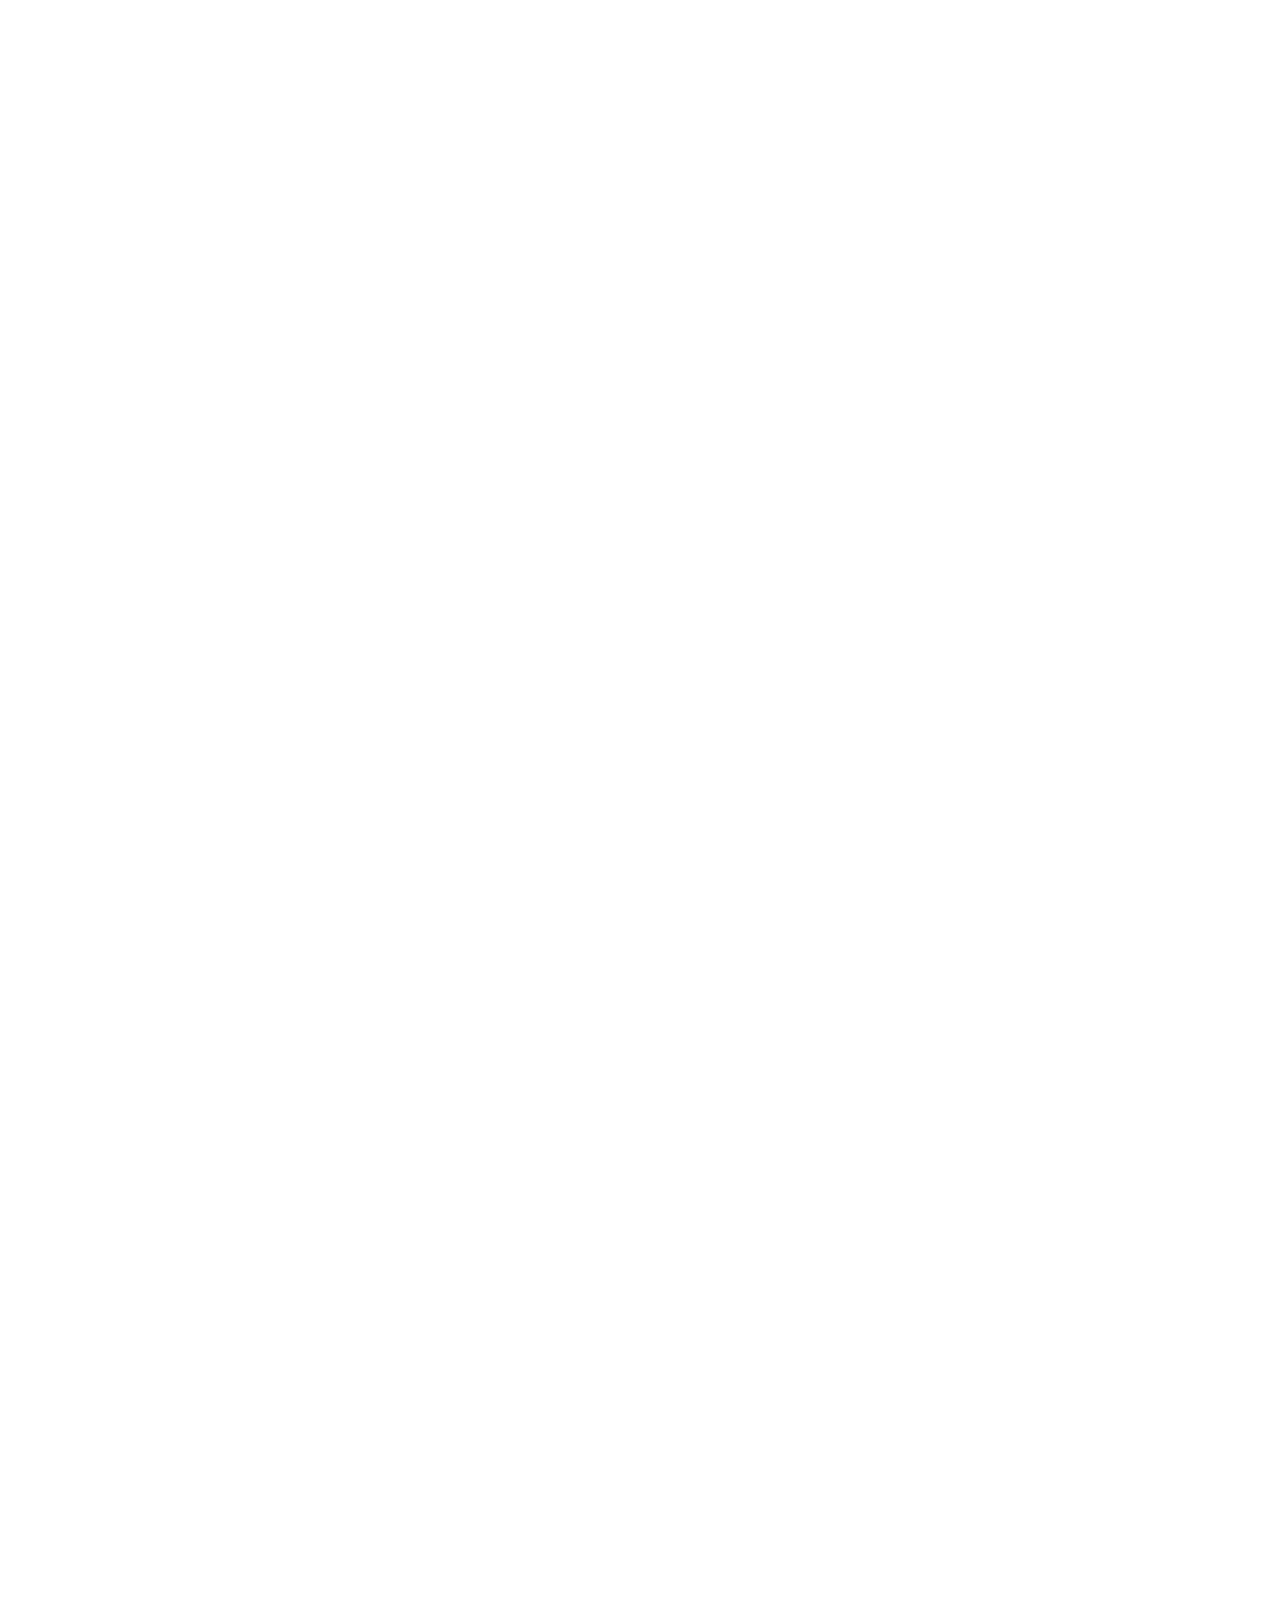
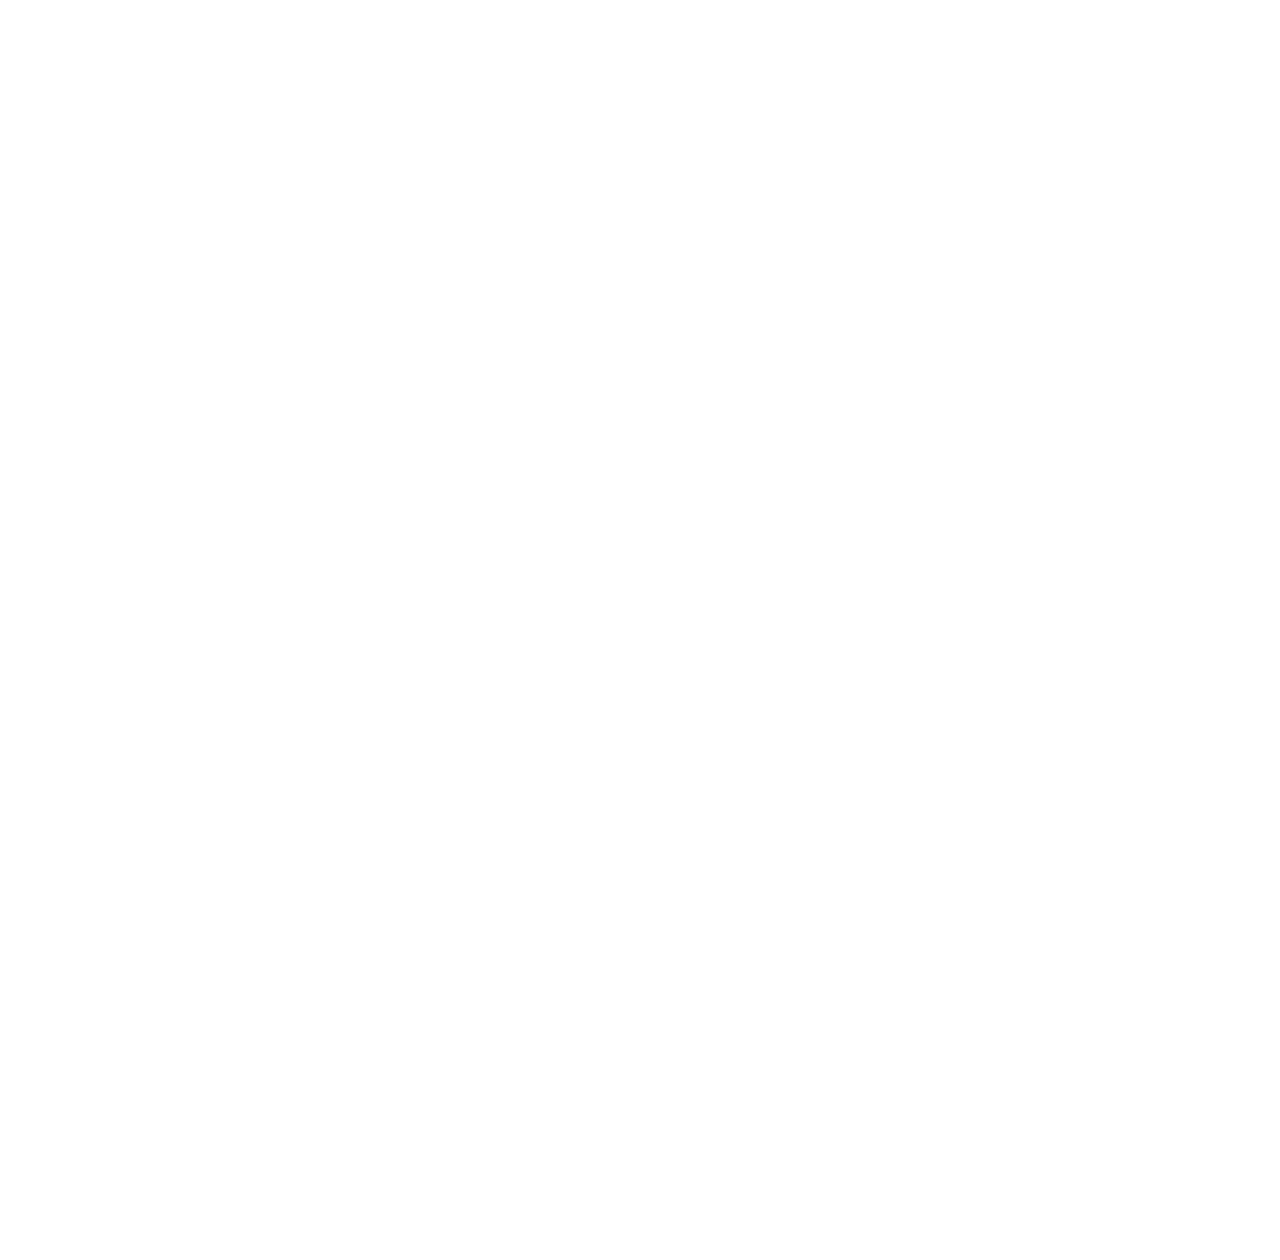
==== commit b58cd4ec: "." ====
--- a/index.html
+++ b/index.html
@@ -1,6 +1,5 @@
 <!DOCTYPE html>
-<html xmlns="http://www.w3.org/1999/xhtml">
-
+<html lang="ko" xmlns="http://www.w3.org/1999/xhtml" >
 <head>
     <meta http-equiv="Content-Type" content="text/html; charset=utf-8" />
     <meta property="og:title" content="비플 : 비건 플래너" />
@@ -25,6 +24,11 @@
 </head>
 
 <body>
+    <div class="loading">
+        <!-- <div class="loader"></div> -->
+        <img id="loader" src="./source/loader.gif" alt="loading">
+    </div>
+
     <header>
         <div id="header">
             <h1><a href="#firstPage"><img src="./source/BI_light.png" alt="비플"></a></h1>
@@ -66,11 +70,11 @@
         <div class="section" id="section1">
             <div>
                 <h2>Promotion video</h2>
-                <iframe width="940px" height="520" src="https://www.youtube.com/embed/lICjfJwgeNQ" title="YouTube video player" frameborder="0" allow="accelerometer; autoplay; clipboard-write; encrypted-media; gyroscope; picture-in-picture" allowfullscreen></iframe>
-            </div>
-        </div>
-
-        <div class="section" id="section2">
+                <iframe width= "920" height="520" src="https://www.youtube.com/embed/_sEY7ck7Afo" title="YouTube video player" frameborder="0" allow="accelerometer; autoplay; clipboard-write; encrypted-media; gyroscope; picture-in-picture" allowfullscreen></iframe>
+            </div>
+        </div>
+
+        <div class="section inner" id="section2">
             <div class="slide active" id="slide1">
                 <h2 class="blind">디자인 컨셉</h2>
                 <div class="intro">
@@ -78,7 +82,7 @@
                     <p class="logoInfo logoInfo1"></p>
                     <p class="logoInfo logoInfo2"></p>
                 </div>
-                <img class="icon" src="./source/section2-1_logo.svg">
+                <img class="icon" src="./source/section2-1_logo.svg" alt="로고와 아이콘 이미지">
             </div>
 
             <div class="slide" id="slide2">
@@ -91,29 +95,21 @@
                         <span class="keyword keyword3"></span>
                     </div>
                 </div>
-                <img id="color" src="./source/section2-2_color.svg">
+                <img id="color" src="./source/section2-2_color.svg" alt="컨셉컬러 이미지">
             </div>
 
             <div class="slide" id="slide3">
                 <div>
                     <h3>Typeface</h3>
-                    <img id="fontType" src="./source/section2-3_left.svg">
+                    <img id="fontType" src="./source/section2-3_left.svg" alt="노토산스 굵기 별 타입 이미지">
                     <p class="fontInfo"></p>
                 </div>
-                <img id="useFont" src="./source/section2-3_right.svg">
+                <img id="useFont" src="./source/section2-3_right.svg" alt="노토산스와 티비스켓 서체 이미지">
             </div>
         </div>
         
-        <div class="section" id="section3">
-            <div id="testSlide">
-                <img id="mockup" src="./source/iphone_mockup.png">
-                <div id="testQ">
-                    <div><img src="./source/section3-1.svg"></div>
-                    <div><img src="./source/section3-2.svg"></div>
-                    <div><img src="./source/section3-3.svg"></div>
-                    <div><img src="./source/section3-4.svg"></div>
-                </div>
-            </div>
+        <div class="section inner" id="section3">
+            <img id="testSlide" src="./source/section3_test.gif" alt="진단테스트 질문 목록">
             <div class="testInfo">
                 <h2>나의 <span class="green">비건 성향</span>은?</h2>
                 <p class="testTxt"></p>
@@ -121,19 +117,23 @@
         </div>
 
         <div class="section" id="section4">
-            <h2>직접 <span class="white">실천</span>하는 <span class="white">투두 리스트</span>!</h2>
-            <img id="todo1" src="./source/todo1.svg">
-            <img id="todo2" src="./source/todo2.svg">
-        </div>
+            <div id="todoInfo">
+                <h2>직접 <span class="white">실천</span>하는 <span class="white">투두 리스트</span>!</h2>
+                <p class="todoTxt"></p>
+            </div>
+            <img id="todo1" src="./source/todo1.svg" alt="투두리스트 기능 메뉴1">
+            <img id="todo2" src="./source/todo2.svg" alt="투두리스트 기능 메뉴2">
+        </div>
+        
         <div class="section" id="section5">
-            <img id="todo3" src="./source/todo3.svg">
-            <img id="todo4" src="./source/todo4.svg">
+            <img id="todo3" src="./source/todo3.svg" alt="투두리스트 기능 메뉴3">
+            <img id="todo4" src="./source/todo4.svg" alt="투두리스트 기능 메뉴4">
         </div>
 
         <div class="section" id="section6">
             <div class="container">
                 <h2>투두리스트를 직접 작성하고 실천해봐요!</h2>
-                <h3><br>나만의 비건 투두 리스트</h2>
+                <h3><br>나만의 비건 투두 리스트</h3>
 
                 <div id="todoLeft">
                     <ul id="todoList"></ul>
@@ -141,7 +141,7 @@
 
                 <div class="form-group">
                     <label for="itemInput">To-do 추가하기</label>
-                    <input type="text" class="form-control" name="" id="itemInput">
+                    <input type="text" class="form-control" id="itemInput" maxlength="18">
                     <div>
                         <button id="addButton" class="btn btn-primary">추가하기</button>
                         <button id="clearButton" class="btn btn-danger">모두 삭제</button>
@@ -150,36 +150,35 @@
             </div>
         </div>
         
-        <div class="section" id="section7">
+        <div class="section inner" id="section7">
             <div class="commuInfo">
                 <h2>함께 <span class="green">공유</span>하는 <span class="green">커뮤니티</span></h2>
                 <p class="communityTxt"></p>
             </div>
-            <img id="community" src="./source/section7_all.svg">
+            <img id="community" src="./source/section7_all.svg" alt="커뮤니티 메뉴 이미지">
         </div>
 
         <div class="section" id="section8">
             <div>
                 <h2><span class="green">포인트</span>를 모아 <span class="green">선물 교환</span>!</h2>
                 <p class="pointTxt"></p>
-                <img id="point" src="./source/section8.png">
+                <img id="point" src="./source/section8.svg" alt="포인트 메뉴 이미지">
             </div>
         </div>
         <div class="section" id="section9">
-            <div class="cursor"></div>
-            <div>
+            <!-- <div>
                 <h2>이젠 비건 플래너와 함께해요!</h2>
                 <p>당신의 실천을 응원하는 비플</p>
-            </div>
+            </div> -->
         </div>
 
         <div class="section fp-auto-height" id="footerWrap">
             <div class="footer">
                 <ul id="sns">
-                    <li><img src="./source/twitter.png"></li>
-                    <li><img src="./source/instagram.png"></li>
-                    <li><img src="./source/kakao.png"></li>
-                    <li><img src="./source/facebook.png"></li>
+                    <li><img src="./source/twitter.png" alt="sns"></li>
+                    <li><img src="./source/instagram.png" alt="sns"></li>
+                    <li><img src="./source/kakao.png" alt="sns"></li>
+                    <li><img src="./source/facebook.png" alt="sns"></li>
                 </ul>
                 <div id="footerInfo">
                     <dl>
@@ -210,12 +209,10 @@
 
 
     <!-- To-do List JS -->
-    <script type="text/javascript" src="./js/todo.js"></script>
+    <script src="./js/todo.js"></script>
     <!-- All page JS -->
-    <script type="text/javascript" src="./js/fullpage.js"></script>
+    <script src="./js/fullpage.js"></script>
     <script src="https://cdnjs.cloudflare.com/ajax/libs/gsap/3.7.1/gsap.min.js"></script>
     <script src="./js/script.js"></script>
 
-</body>
-
-</html>+</body>--- a/css/main.css
+++ b/css/main.css
@@ -16,30 +16,42 @@
 @import url('https://fonts.googleapis.com/css2?family=Noto+Sans+KR:wght@300; 500&display=swap'); body { font-family: 'Noto Sans KR', sans-serif; font-weight: 300; color: #00203F; } 
 body #fullpage { margin: 0 auto; } 
 .blind { display: none; } 
-.wrap { margin-left: auto; margin-right: auto; width: 960px; position: relative; } 
+.inner { width: 1200px; margin: 0 auto; } 
 .section { text-align:center; } 
 .cursor { width: 50px; height: 50px; position: absolute; z-index: -1; top: 0; right: 0; transform: translate(-50%, -50%); transform-origin: 100% 100%; transition: transform 0.3s ease; transition-property: background, transform; } 
 
 ::selection { background-color: #2dde91; color: #fff; } 
 
 .green { color: #2CD18A; } 
-.white { color: #fff; }
+.white { color: #fff; } 
+
+.loading { background-color: #fff; z-index: 1000; width: 100vw; height: 100vh; position: fixed; top: 0;}
+/* .loading .loader { position: absolute; left: 50%; top: 50%; z-index: 1; margin: -75px 0 0 -75px; border: 16px solid #f3f3f3; border-radius: 50%; border-top: 16px solid #2CD18A; width: 100px; height: 100px; -webkit-animation: spin 2s linear infinite; animation: spin 2s linear infinite; }  */
+.loading #loader { width: 800px; position: absolute; left: 50%; top: 50%; z-index: 1; margin: -250px 0 0 -400px; }
+
+/* @-webkit-keyframes spin { 
+0% { -webkit-transform: rotate(0deg); } 
+100% { -webkit-transform: rotate(360deg); } 
+}
+@keyframes spin { 
+0% { transform: rotate(0deg); } 
+100% { transform: rotate(360deg); } 
+} */
 
 /* ------------------- header ----------------------- */
 header { width: 1200px; margin: 0 auto; } 
-#header { width: 1200px; display: flex; justify-content: space-between; position: fixed; z-index: 100; } 
+#header {  width: 1200px; display: flex; justify-content: space-between; position: fixed; z-index: 100; } 
 #header h1 { cursor: pointer; } 
 #header h1 img { width: 60px; margin-top: 25px; } 
 #header nav #menu { margin-top: 30px; } 
-#header nav #menu li { display: inline; margin: 20px 15px; padding: 8px 3px; font-family: 'Noto Sans KR'; font-weight: bold; font-size: 15px; color: #000; cursor: pointer; } 
+#header nav #menu li { display: inline; margin: 22px 15px; padding: 5px 3px; font-family: 'Noto Sans KR'; font-weight: bold; font-size: 15px; color: #000; cursor: pointer; } 
 #header nav #menu li.active { border-bottom: 2px solid #000; } 
 #header nav #menu li a { text-decoration:none; color: #000; } 
-#header nav #menu li.active a:hover { color: #444; } 
 #header nav #menu li:hover { border-bottom: 2px solid #000; } 
 #header nav #menu li.active a { color: #000; } 
 
 /* ------------------- section0 ----------------------- */
-#section0 { justify-content: space-evenly; background: url(../source/section0_bg.svg) center; background-image: cover; } 
+#section0 { justify-content: space-evenly; background: url(../source/section0_bg.svg) center no-repeat; background-image: cover; } 
 #section0 .intro { width: 300px; margin-left: 20px; text-align: left; } 
 #section0 .intro #easyVegan { text-align: left; font-size: 15px; font-weight: 300; } 
 #section0 .intro h2 { text-align: left; font-weight: bold; border-bottom: 1px solid #333; padding-bottom: 5px; color: #2CD18A; font-size: 38px; } 
@@ -52,19 +64,19 @@
 #section0 #section0_right #appTest { position: absolute; top: 80px; right: 15px; width: 270px; transition: all .3s; } 
 #section0 #section0_right #appTest:hover { transform: scale(1.05); } 
 
-#section0 #toDown { position: absolute; bottom: 40px;}
+#section0 #toDown { position: absolute; bottom: 40px; } 
 #section0 #down { width: 35px; animation: fade-in-top 0.7s cubic-bezier(0.445, 0.050, 0.550, 0.950) 2s both; } 
-#section0 #down::before { content: url(../source/down_arrow.svg); opacity: .5;  } 
-#section0 #down:hover::before { opacity: 1; }
+#section0 #down::before { content: url(../source/down_arrow.svg); opacity: .5; } 
+#section0 #down:hover::before { opacity: 1; } 
 
 /* ------------------- section1 ----------------------- */
-#section1 { flex-direction: column; }
-#section1 div { width: 940px; margin-top: 30px;}
-#section1 h2 { float: left; font-size: 23px; margin-bottom: 10px;} 
-#section1 iframe { margin: 10px auto; border-radius: 20px; } 
+#section1 { flex-direction: column; } 
+#section1 div { width: 940px; margin-top: 30px; } 
+#section1 h2 { float: left; font-size: 23px; margin-bottom: 10px; } 
+#section1 iframe { margin: 10px auto; border-radius: 10px; border: none; } 
 
 /* ------------------- section2 ----------------------- */
-#section2 { width: 1200px; margin: 0 auto; text-align: left; } 
+#section2 { text-align: left; } 
 #section2 h3 { margin-bottom: 30px; font-size: 35px; } 
 #section2 #slide1 .logoInfo { width: 360px; font-weight: 400; font-size: 15px; line-height: 175%; text-align: justify; color: #404040; } 
 #section2 #slide1 .logoInfo2 { margin-top: 60px; } 
@@ -77,69 +89,64 @@
 #section2 #slide2 #keyword .keyword:hover { color: #fff; background-color: #2CD18A; } 
 
 #section2 #slide3 #fontType { width: 500px; margin-bottom: 70px; } 
-#section2 #slide3 #useFont { width: 300px; margin: 20px 0 0 60px; } 
+#section2 #slide3 #useFont { width: 300px; margin: 20px 0 0 80px; } 
 #section2 #slide3 .fontInfo { color: #A1A1A1; font-size: 13px; font-weight: 400; } 
 
 /* ------------------- section3 ----------------------- */
-#section3 #testSlide #mockup { width: 280px; position: absolute; top: 120px; left: 330px; }
-#section3 #testSlide #testQ { width: 280px; height: 240px; margin-bottom: 30px; transform: rotate(-90deg); overflow-y: scroll; overflow-x: hidden; z-index: 100; }
-/* #section3 #testSlide #testQ::-webkit-scrollbar { background-color: transparent; height: 9px; }
-#section3 #testSlide #testQ::-webkit-scrollbar-thumb { color: #2CD18A; border-radius: 10px; }
-#section3 #testSlide #testQ::-webkit-scrollbar-track { background-color: transparent; border-radius: 10px;} */
-#section3 #testSlide #testQ div { transform: rotate(90deg); }
-#section3 #testSlide #testQ div img { width: 250px; }
-
-#section3 .testInfo { text-align: right; margin: -200px 0 0 300px;} 
-#section3 .testInfo h2 { font-size: 28px; }
+#section3 #testSlide { width: 770px; margin-top: 20px; }
+
+#section3 .testInfo { text-align: right; margin: 0 0 380px 0;} 
+#section3 .testInfo h2 { font-size: 28px; } 
 
 /* ------------------- section4, 5 ----------------------- */
-#section4, #section5 { background-color: #2CD18A; position: relative; align-items: flex-start;} 
-#section4 h2 { margin-top: 70px; }
-#section4 img, #section5 img { position: absolute;}
-
-#section4 #todo1 { width: 460px; left: 310px; top: 120px;}
-#section4 #todo2 { width: 430px; right: 260px; bottom: 10px; } 
-#section5 #todo3 { width: 610px; left: 260px; top: 70px;}
-#section5 #todo4 { width: 460px; right: 300px; bottom: 40px;} 
+#section4, #section5 { background-color: #2CD18A; position: relative; align-items: flex-start; } 
+#section4 #todoInfo { margin-top: 70px; } 
+#section4 .todoTxt { color: #fff; } 
+#section4 img, #section5 img { position: absolute; } 
+
+#section4 #todo1 { width: 470px; left: 320px; top: 130px; } 
+#section4 #todo2 { width: 440px; right: 250px; bottom: 0px; } 
+#section5 #todo3 { width: 625px; left: 260px; top: 70px; } 
+#section5 #todo4 { width: 480px; right: 290px; bottom: 20px; } 
 
 /* ------------------- section6 todo list --------------------- */
-#section6 { background: url(../source/section6_BG.svg) center no-repeat; background-size: cover;}
+#section6 { background: url(../source/section6_BG.svg) center no-repeat; background-size: cover; } 
 #section6 .container h3::before { content: url(../source/favicon-32x32.png); } 
 #section6 .container h3 { margin-bottom: 80px; background: url(../source/section6_txtBG.png) bottom no-repeat; } 
 
 #section6 .container #todoLeft { float: left; margin-right: 80px; } 
 #todoLeft #todoList label { width: 80%; } 
 #todoLeft #todoList li { list-style-type: none; margin: 10px; display: flex; justify-content: space-between; } 
-#todoLeft #todoList li .btn-success::before { content: url(../source/check.svg); }
-#todoLeft #todoList li .btn-danger::before { content: url(../source/x.svg); }
-#todoLeft #todoList li .btn-success { border: 2px solid #fff; border-radius: 20px; background: none; }
-#todoLeft #todoList li .btn-danger { border: 2px solid #fff; border-radius: 20px; background: none; }
+#todoLeft #todoList li .btn-success::before { content: url(../source/check.svg); } 
+#todoLeft #todoList li .btn-danger::before { content: url(../source/x.svg); } 
+#todoLeft #todoList li .btn-success { border: 2px solid #fff; border-radius: 20px; background: none; } 
+#todoLeft #todoList li .btn-danger { border: 2px solid #fff; border-radius: 20px; background: none; } 
 .uncompleted label { color: #00203F; font-weight: 500; text-decoration: line-through; } 
 #todoList .btn { margin-left: 10px; } 
 
-#section6 .container .form-group { margin-top: 20px; float: right; } 
+#section6 .container .form-group { float: right; margin-bottom: 70px; } 
 #section6 .container .form-group label { font-weight: bold; display: block; margin-bottom: 20px; } 
 #section6 .container .form-group #itemInput { width: 300px; height: 90px; padding: 10px; border-radius: 5px; border: 1px solid #264361; } 
-#section6 .container #addButton, #clearButton { margin: 10px 5px; } 
-#section6 .form-group .btn { min-width: 100px; height: 40px; font-size: 11px; color: #fff; font-weight: bold; cursor: pointer; transition: all 0.3s ease; position: relative; display: inline-block; outline: none; border-radius: 20px; border: 2px solid #00203F; background: #00203F; } 
+#section6 .container #addButton, #clearButton { margin: 20px 5px; } 
+#section6 .form-group .btn { min-width: 100px; height: 40px; font-family: Noto Sans KR; font-size: 12px; color: #fff; font-weight: 500; cursor: pointer; transition: all 0.3s ease; position: relative; display: inline-block; outline: none; border-radius: 20px; border: 2px solid #00203F; background: #00203F; } 
 #section6 .form-group .btn:hover { background: none; color: #00203F; } 
 
 /* ------------------- section7, 8, 9 ----------------------- */
-#section7 { width: 1200px; margin: 0 auto; flex-direction: column;}
-#section7 .commuInfo { margin-top: 40px;}
+#section7 { flex-direction: column; } 
+#section7 .commuInfo { margin-top: 40px; } 
 #section7 #community { width: 1000px; margin-top: 20px; } 
 
-#section8 h2 { margin-top: 70px; }
+#section8 h2 { margin-top: 70px; } 
 #section8 #point { width: 750px; margin-top: 50px; } 
 
-#section9 { background: url(../source/lastBG.svg); } 
+#section9 { background: url(../source/section9.svg) center center no-repeat; background-size: cover;} 
 /* #section9 .cursor { position: absolute; width: 200px; height: 200px; border-radius: 50%; z-index: -1; user-select: none; pointer-events: none; background: url(../source/lastBG.svg) center center fixed; background-size: cover; border: 5px solid #fff; overflow: hidden; } */
 
 
 /* -------------- footer ------------------ */
 #scrollTop { border: 1px solid #00203F; align-content: center; width: 40px; height: 40px; border-radius: 50px; text-align: center; font-family:Verdana; font-size: 12px; bottom: 40px; right: 50px; position: fixed; z-index: 3; cursor: pointer; } 
 #scrollTop:hover { transition: 0.4s; color: #fff; background-color: #00203F; } 
-#scrollTop::before { content: "\2303"; position: absolute; width: 50px; top: 6px; left: -5px; color: #00203F; font-size: 15px; transition: all .4s; } 
+#scrollTop::before { content: "\2303"; position: absolute; width: 50px; top: 6px; left: -5px; color: #00203F; font-size: 15px; transition: .4s; } 
 #scrollTop:hover:before { color: #fff; } 
 #scrollTop a:active { color: #00203F; } 
 #scrollTop .topTxt { display: block; margin-top: 17px; font-size: 10px; } 
@@ -171,13 +178,12 @@
 .menu-trigger.active span:nth-of-type(3) { opacity: 0; } 
 .menu-trigger.active span:nth-of-type(4) { -webkit-transform: translateY(-13px) rotate(45deg); transform: translateY(-13px) rotate(45deg); } */
 
-@keyframes fade-in-top { 
-0% { -webkit-transform: translateY(-50px); transform: translateY(-50px); opacity: 0; } 
+@keyframes fade-in-top {0% { -webkit-transform: translateY(-50px); transform: translateY(-50px); opacity: 0; } 
 100% { -webkit-transform: translateY(0); transform: translateY(0); opacity: 1; } 
-}
+ }
 /* -------------- responsive --------------- */
 @media screen and (min-width: 768px) { body { background-color: #fff; } 
-}
+ }
 
 @media screen and (min-width: 1024px) { body { background-color: #fff; } 
 
@@ -188,7 +194,7 @@
 .menu-trigger { /* margin-top: -20px; */
 display: none; } 
 footer { padding: 50px 0; } 
-}
+ }
 
 @media screen and (min-width: 1440px) { body { background-color: #fff; } 
-}+ }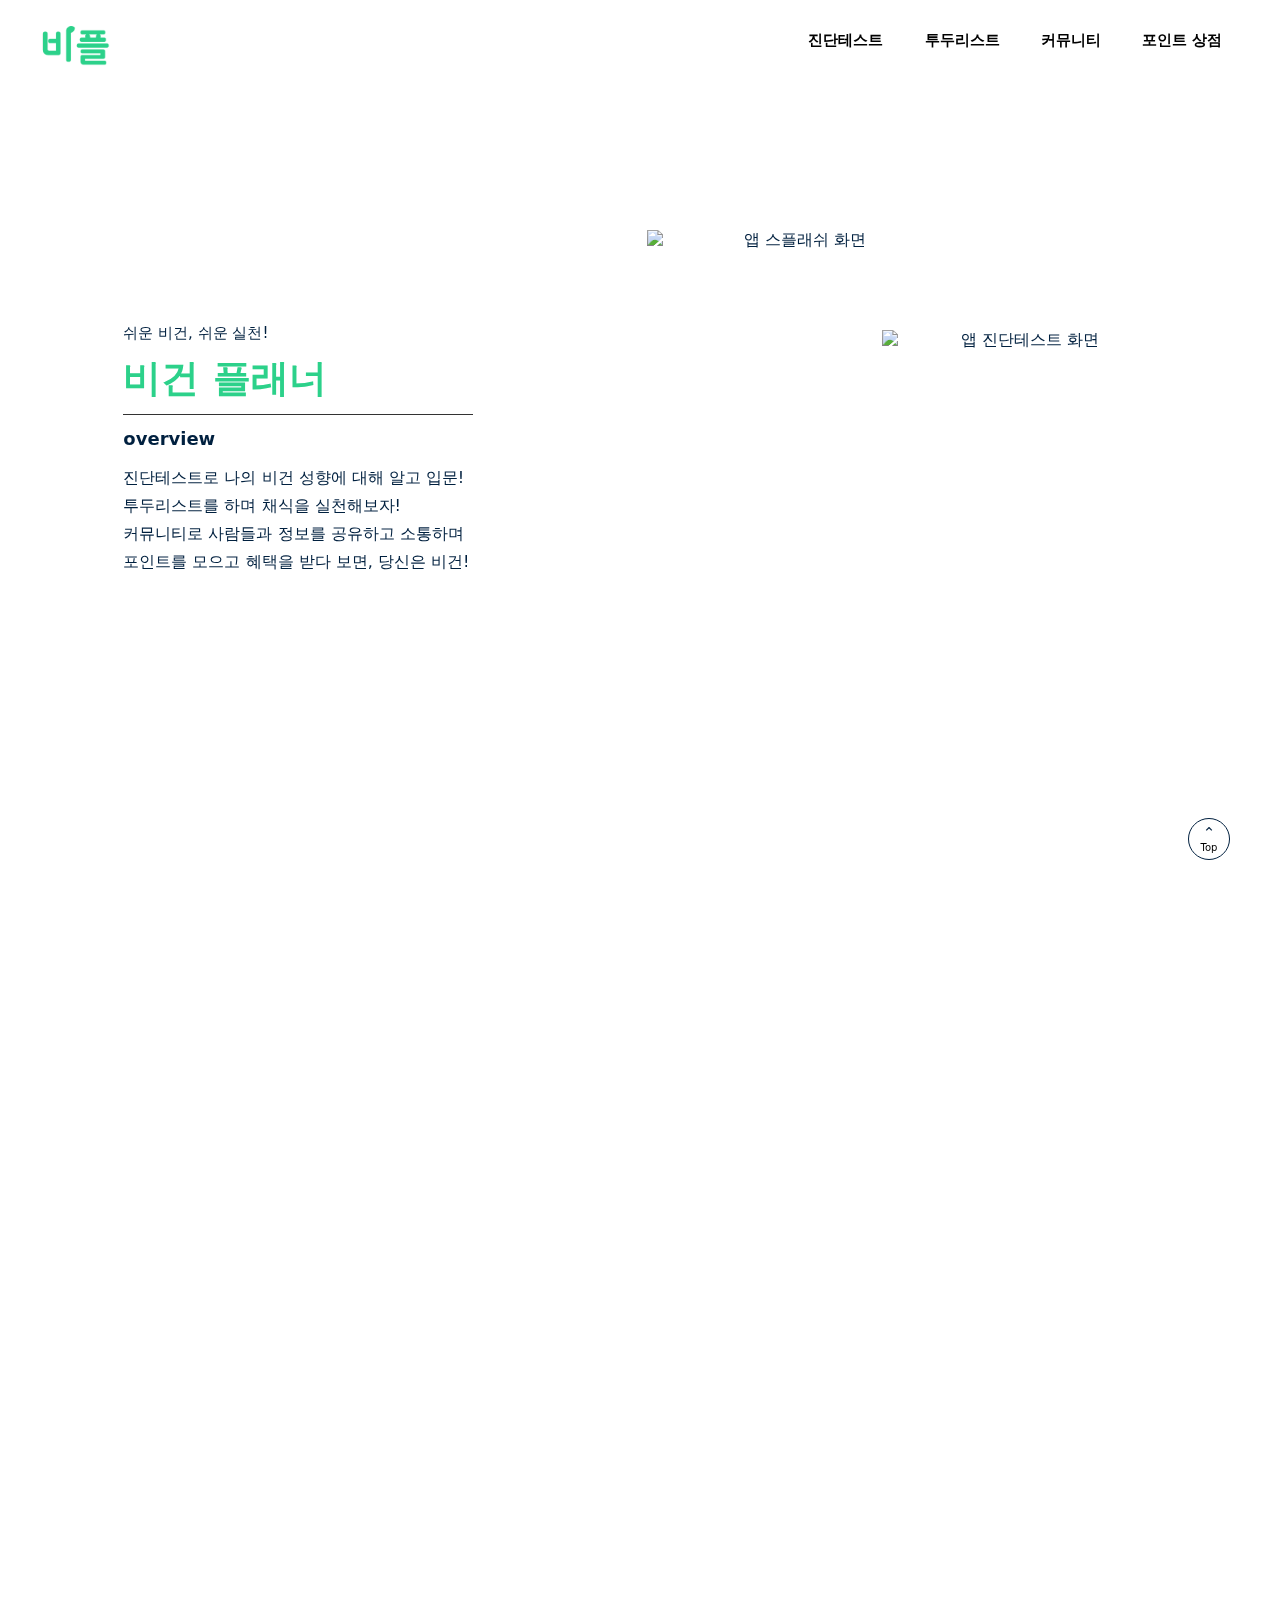
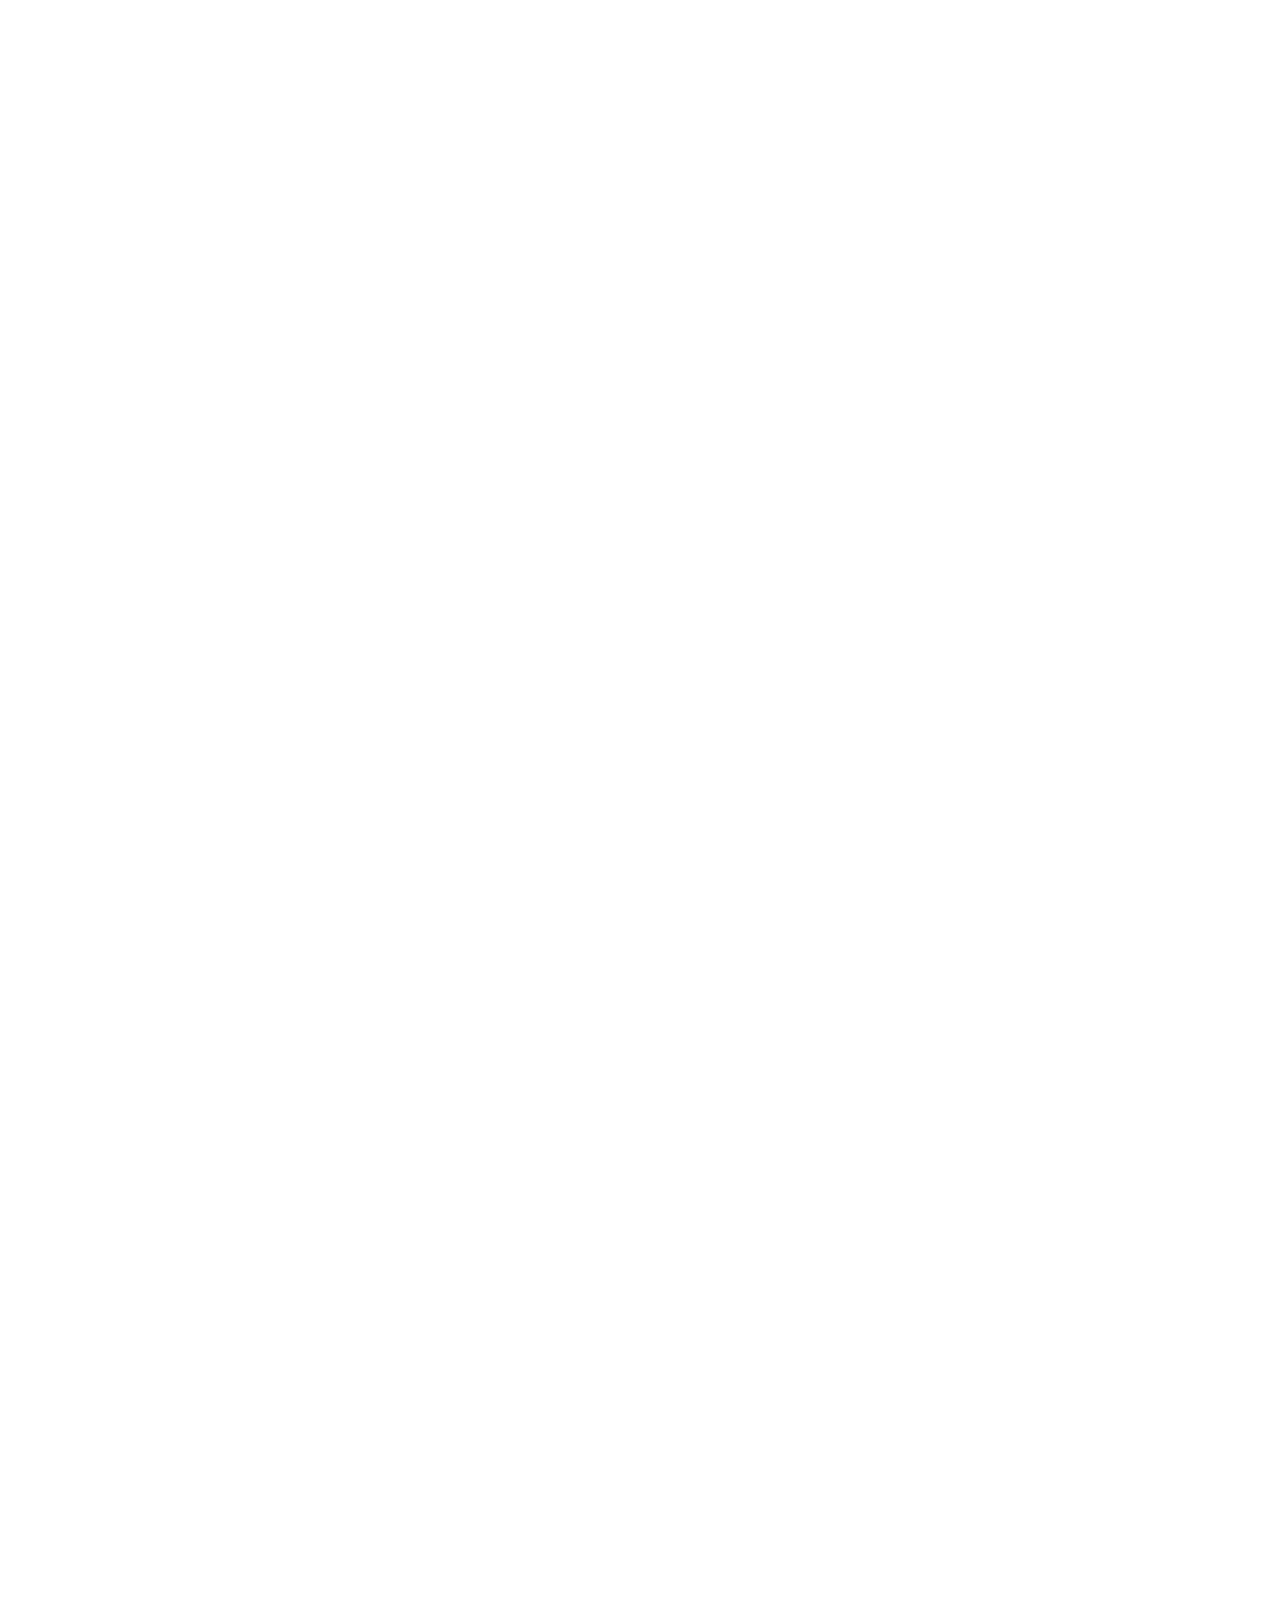
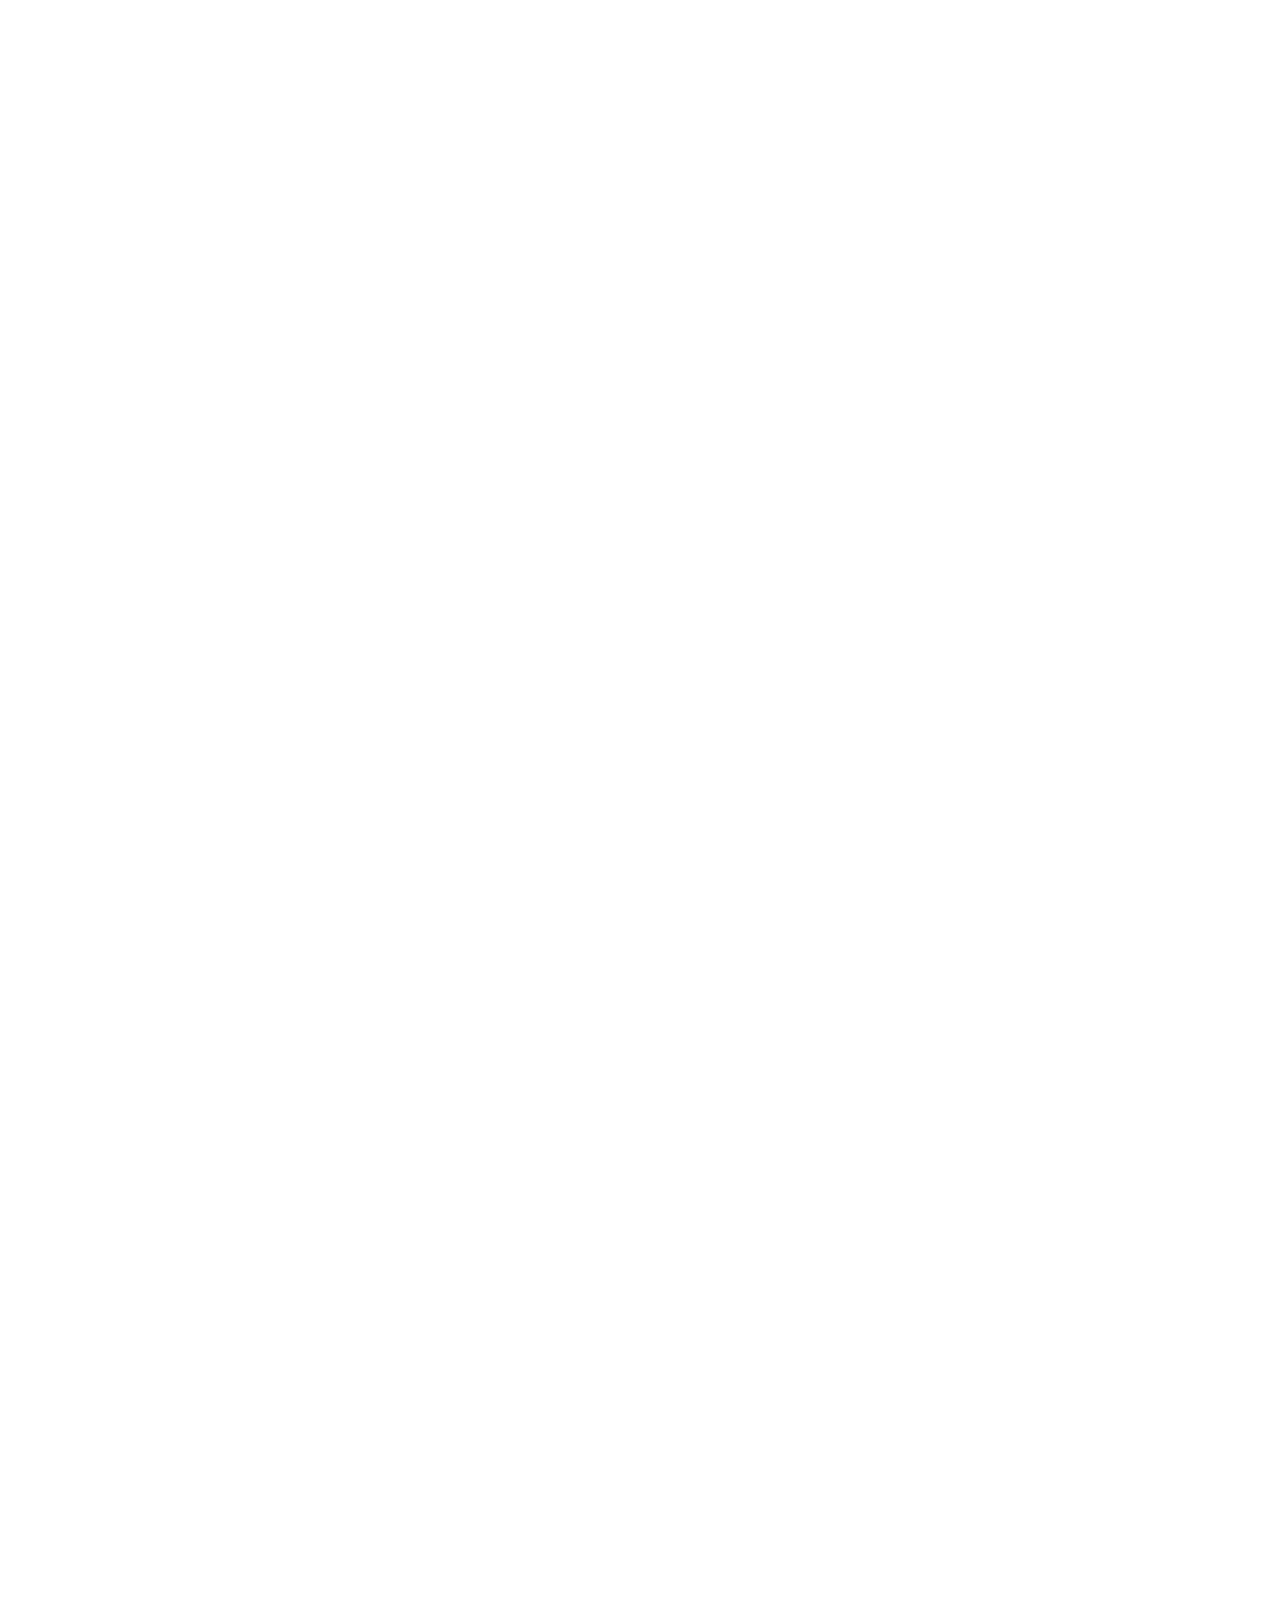
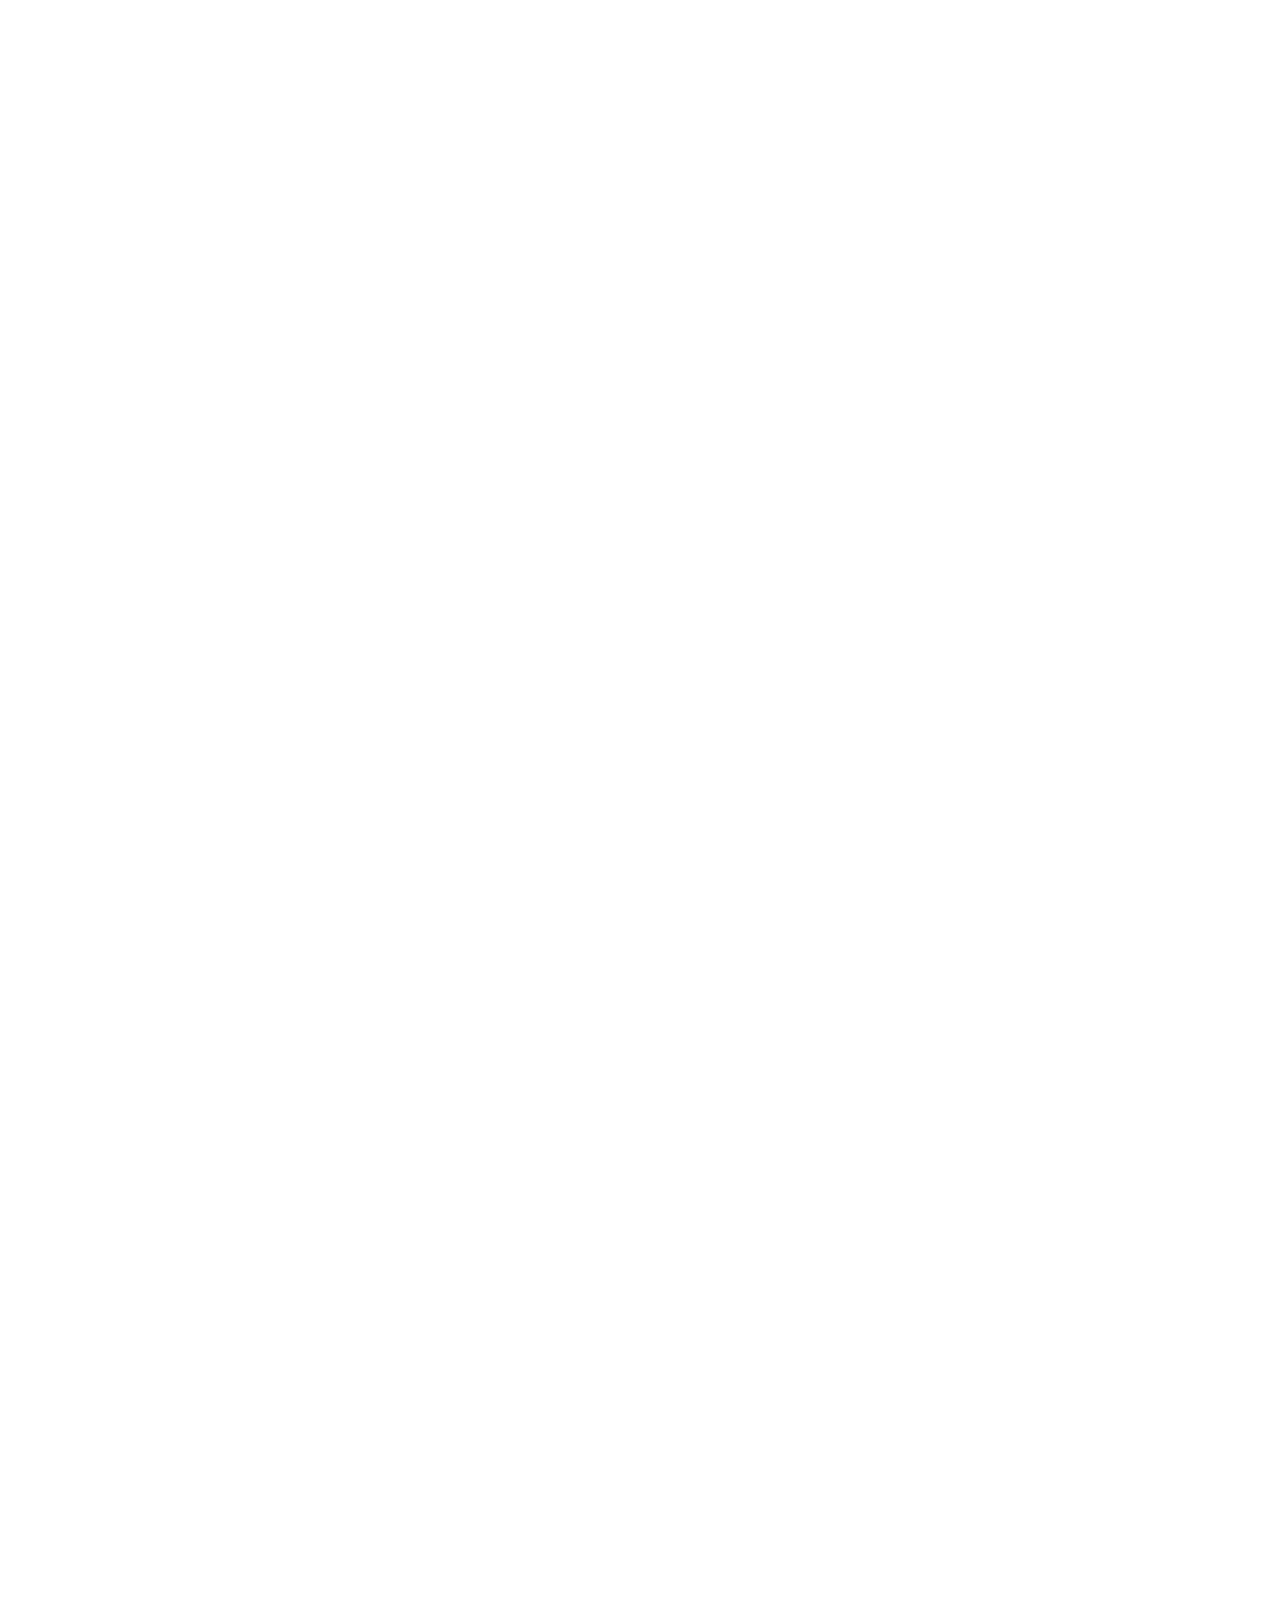
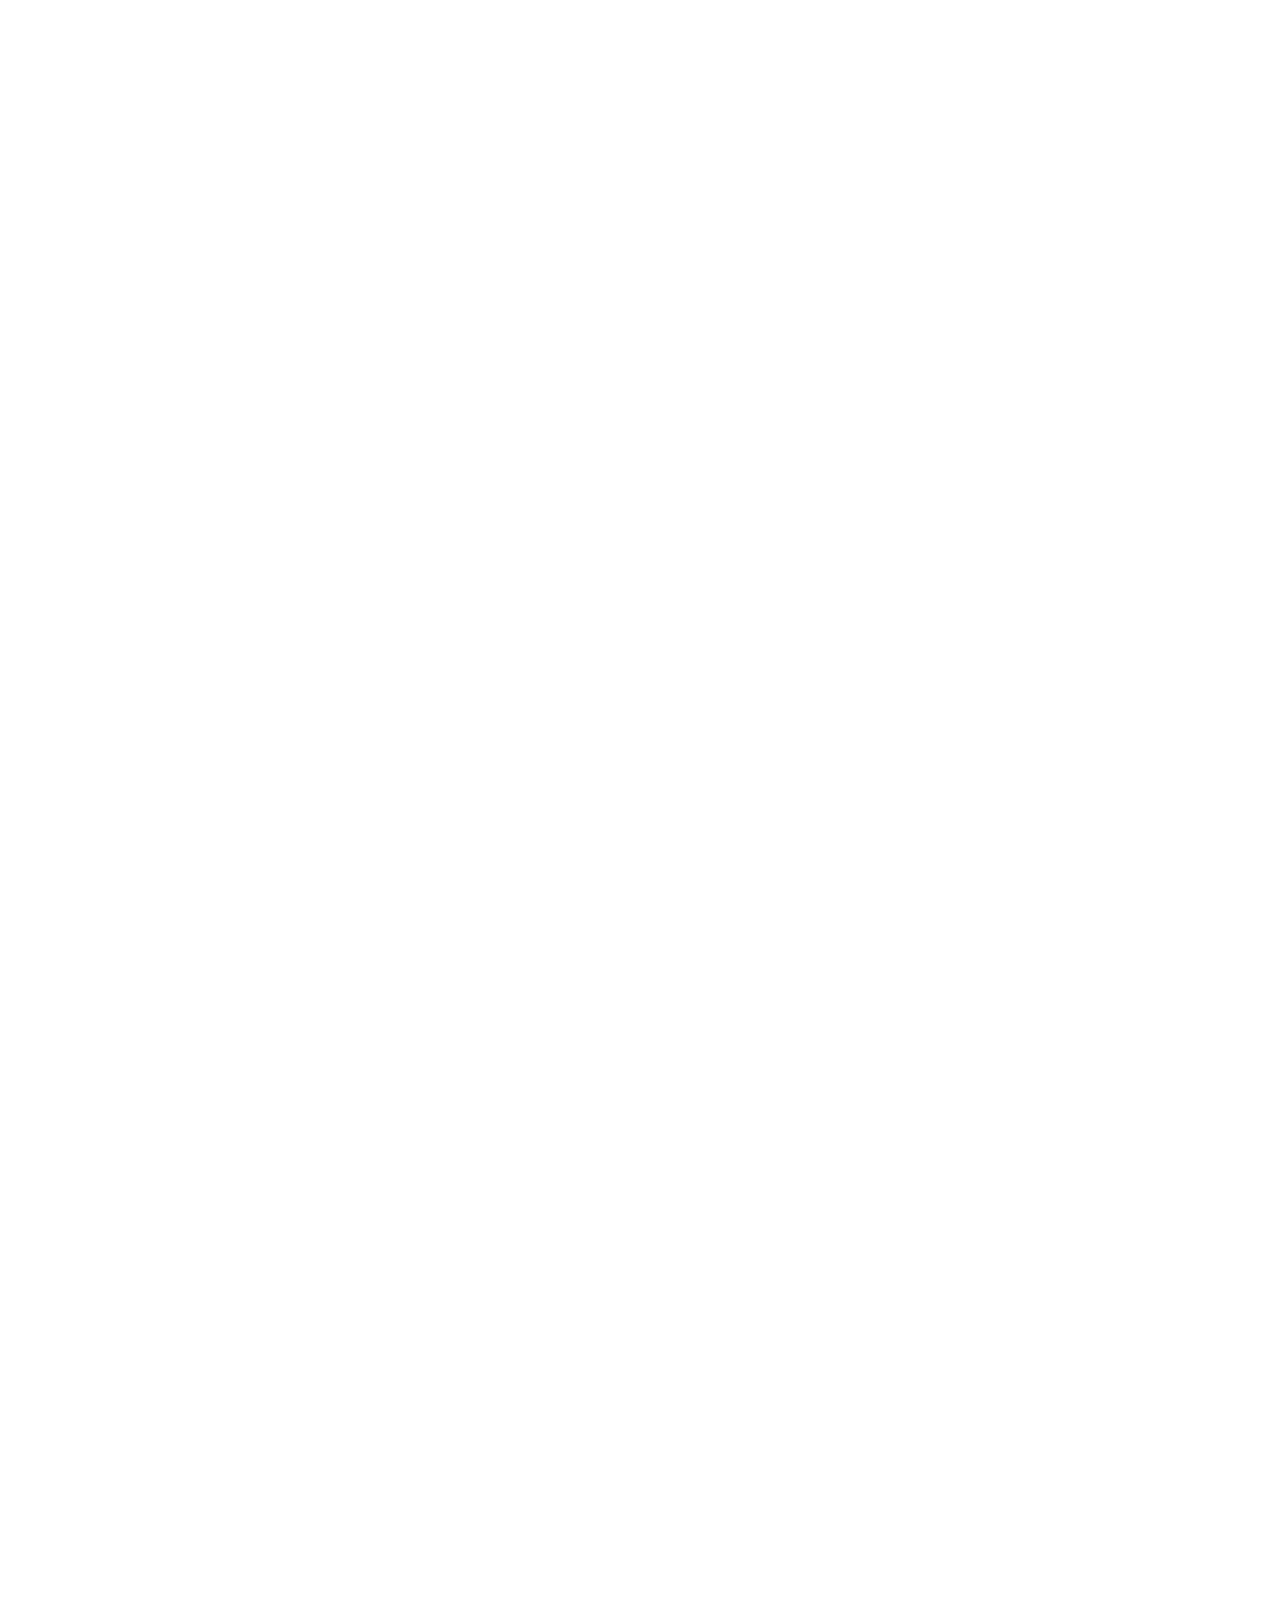
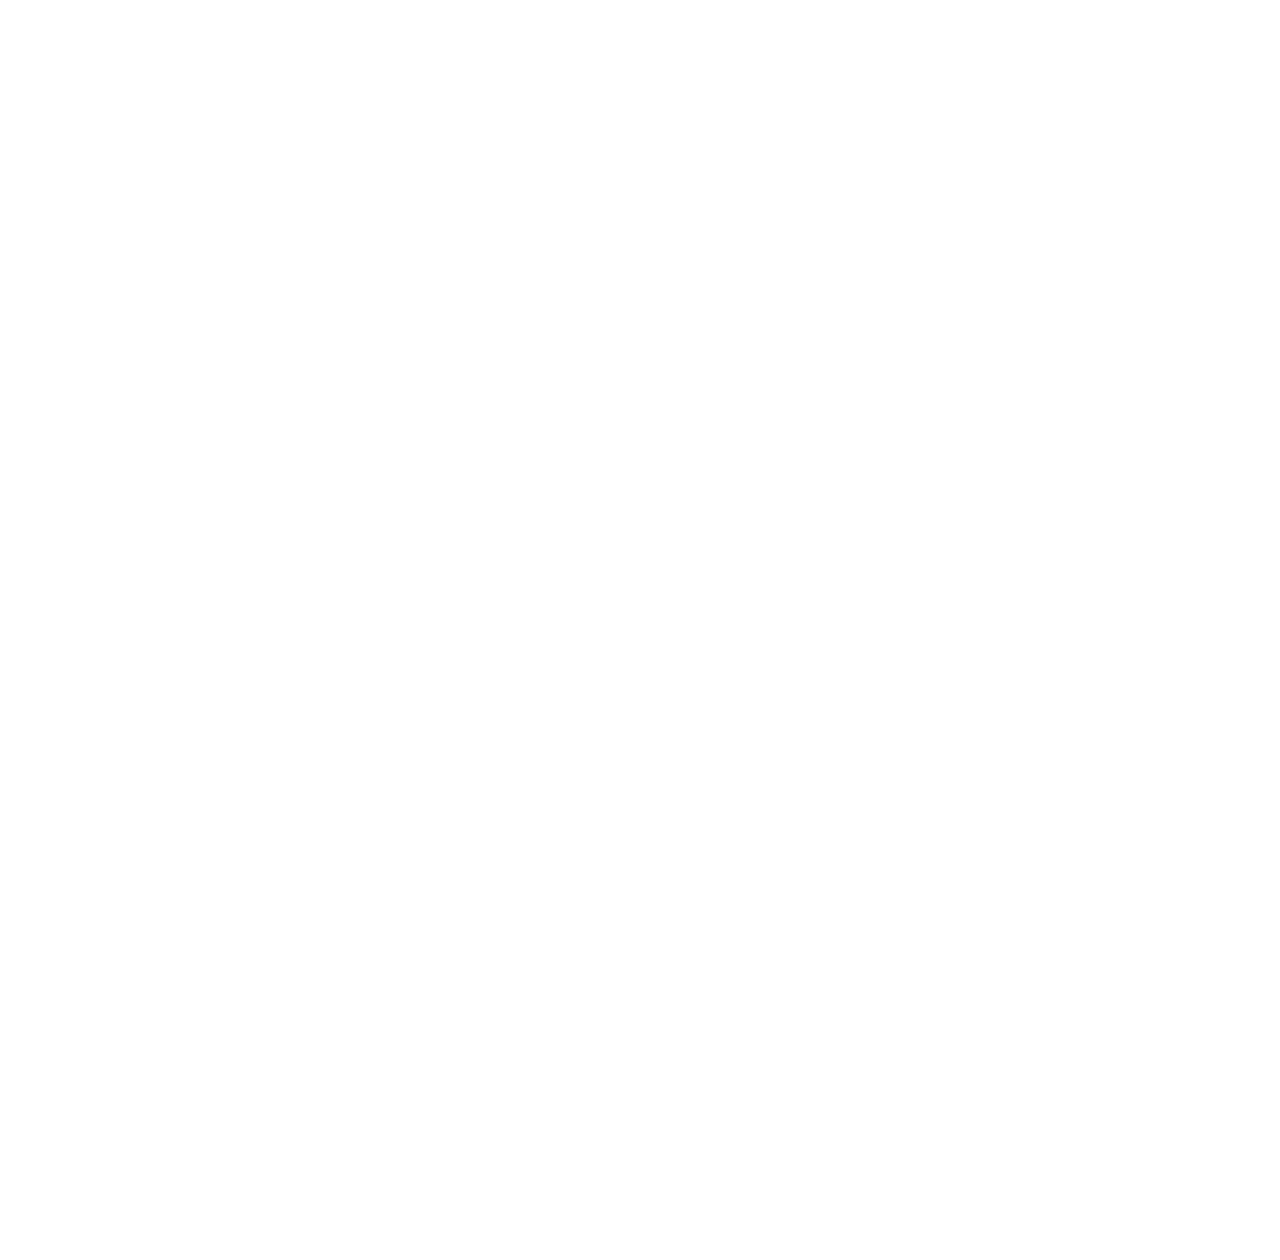
==== commit 3e079679: "." ====
--- a/index.html
+++ b/index.html
@@ -1,5 +1,5 @@
 <!DOCTYPE html>
-<html lang="ko" xmlns="http://www.w3.org/1999/xhtml" >
+<html lang="ko">
 <head>
     <meta http-equiv="Content-Type" content="text/html; charset=utf-8" />
     <meta property="og:title" content="비플 : 비건 플래너" />
@@ -25,7 +25,6 @@
 
 <body>
     <div class="loading">
-        <!-- <div class="loader"></div> -->
         <img id="loader" src="./source/loader.gif" alt="loading">
     </div>
 
@@ -39,13 +38,6 @@
                     <li data-menuanchor="8rdPage"><a href="#8rdPage">커뮤니티</a></li>
                     <li data-menuanchor="9rdPage"><a href="#9rdPage">포인트 상점</a></li>
                 </ul>
-
-                <!-- <button id="mobileMenu" class="menu-trigger">
-                    <span class="blind">메뉴보기</span>
-                    <span></span>
-                    <span></span>
-                    <span></span>
-                </button> -->
             </nav>
         </div>
     </header>
@@ -57,7 +49,7 @@
                 <h2>비건 플래너</h2>
                 <p>
                     <span>overview</span><br>
-                    진단테스트로 나의 비건 성향에 대해 알고 입문! 투두리스트를 하며 채식을 실천해보자! <br>
+                    진단테스트로 나의 비건 성향에 대해 알고 입문! <br> 투두리스트를 하며 채식을 실천해보자! <br>
                     커뮤니티로 사람들과 정보를 공유하고 소통하며 포인트를 모으고 혜택을 받다 보면, 당신은 비건!
                 </p>
             </div>
@@ -70,7 +62,7 @@
         <div class="section" id="section1">
             <div>
                 <h2>Promotion video</h2>
-                <iframe width= "920" height="520" src="https://www.youtube.com/embed/_sEY7ck7Afo" title="YouTube video player" frameborder="0" allow="accelerometer; autoplay; clipboard-write; encrypted-media; gyroscope; picture-in-picture" allowfullscreen></iframe>
+                <iframe width= "975" height="549.5" src="https://www.youtube.com/embed/_sEY7ck7Afo" title="YouTube video player" frameborder="0" allow="accelerometer; autoplay; clipboard-write; encrypted-media; gyroscope; picture-in-picture" allowfullscreen></iframe>
             </div>
         </div>
 
@@ -131,17 +123,18 @@
         </div>
 
         <div class="section" id="section6">
+            <div id="todoTitle">
+                <h2><span class="green">투두 리스트</span>를 직접 작성하고 실천해봐요!</h2>
+                <p class="customTxt">나만의 커스텀 투두리스트를 채워보자!</p>
+            </div>
+
             <div class="container">
-                <h2>투두리스트를 직접 작성하고 실천해봐요!</h2>
-                <h3><br>나만의 비건 투두 리스트</h3>
-
                 <div id="todoLeft">
                     <ul id="todoList"></ul>
                 </div>
-
                 <div class="form-group">
-                    <label for="itemInput">To-do 추가하기</label>
-                    <input type="text" class="form-control" id="itemInput" maxlength="18">
+                    <label for="itemInput">리스트 추가하기</label>
+                    <input type="text" class="form-control" id="itemInput" maxlength="14">
                     <div>
                         <button id="addButton" class="btn btn-primary">추가하기</button>
                         <button id="clearButton" class="btn btn-danger">모두 삭제</button>
@@ -165,11 +158,8 @@
                 <img id="point" src="./source/section8.svg" alt="포인트 메뉴 이미지">
             </div>
         </div>
+
         <div class="section" id="section9">
-            <!-- <div>
-                <h2>이젠 비건 플래너와 함께해요!</h2>
-                <p>당신의 실천을 응원하는 비플</p>
-            </div> -->
         </div>
 
         <div class="section fp-auto-height" id="footerWrap">
@@ -196,7 +186,7 @@
                         <dd><a href="mailto:karen0708@naver.com">karen0708@naver.com</a></dd>
                     </dl>
                 </div>
-                <p id="copyright">copyrightⓒ 2022 VEGAN PLANNER All rights reserved.</p>
+                <p id="copyright">Copyrightⓒ 2022 VEGAN PLANNER All rights reserved.</p>
             </div>
         </div>
     </div>
@@ -207,12 +197,8 @@
         </div>
     </a>
 
-
-    <!-- To-do List JS -->
-    <script src="./js/todo.js"></script>
-    <!-- All page JS -->
     <script src="./js/fullpage.js"></script>
     <script src="https://cdnjs.cloudflare.com/ajax/libs/gsap/3.7.1/gsap.min.js"></script>
+    <script src="https://ajax.googleapis.com/ajax/libs/jquery/3.6.0/jquery.min.js"></script>
     <script src="./js/script.js"></script>
-
 </body>--- a/css/fullpage.css
+++ b/css/fullpage.css
@@ -9,12 +9,9 @@
 * Copyright (C) 2021 http://alvarotrigo.com/fullPage - A project by Alvaro Trigo */
 
 html.fp-enabled,
-.fp-enabled body { margin: 0; padding: 0; overflow: hidden; /*Avoid flicker on slides transitions for mobile phones #336 */
--webkit-tap-highlight-color: rgba(0, 0, 0, 0); } 
+.fp-enabled body { margin: 0; padding: 0; overflow: hidden; -webkit-tap-highlight-color: rgba(0, 0, 0, 0); } 
 
-.fp-section { position: relative; -webkit-box-sizing: border-box; /* Safari<=5 Android<=3 */
--moz-box-sizing: border-box; /* <=28 */
-box-sizing: border-box; height: 100%; display: block; } 
+.fp-section { position: relative; -webkit-box-sizing: border-box; -moz-box-sizing: border-box; box-sizing: border-box; height: 100%; display: block; } 
 
 .fp-slide { float: left; } 
 
@@ -26,8 +23,6 @@
 
 .fp-table { display: flex; flex-direction: row; justify-content: center; width: 100%; align-items: center; } 
 
-/* .fp-table::before , 
-.fp-table::after { content:''; flex:1; } */
 .fp-slidesContainer { float: left; position: relative; } 
 
 .fp-controlArrow { user-select: none; position: absolute; z-index: 4; top: 50%; cursor: pointer; margin-top: -25px; -webkit-transform: translate3d(0, 0, 0); -ms-transform: translate3d(0, 0, 0); transform: translate3d(0, 0, 0); } 
@@ -35,12 +30,11 @@
 .fp-prev { left: 5px; } 
 .fp-next { right: 5px; } 
 
-.fp-arrow.fp-prev { width: 25px; height: 35px; background: url(../source/left_arrow.svg) center no-repeat;}
-.fp-arrow.fp-next { width: 25px; height: 35px; background: url(../source/right_arrow.svg) center no-repeat;}
+.fp-arrow.fp-prev { width: 25px; height: 35px; background: url(../source/left_arrow.svg) center no-repeat; transition: all .3s; }
+.fp-arrow.fp-next { width: 25px; height: 35px; background: url(../source/right_arrow.svg) center no-repeat; transition: all .3s; }
+.fp-arrow.fp-prev:hover { transform: scale(1.2);}
+.fp-arrow.fp-next:hover { transform: scale(1.2);}
 
-/* .fp-scrollable { overflow: hidden; position: relative; } */
-/* .fp-scroller { overflow: hidden; } */
-/* .iScrollIndicator { border: 0 !important; } */
 .fp-notransition { -webkit-transition: none !important; transition: none !important; } 
 
 /* Overwriting styles for navigation bullets
@@ -60,44 +54,11 @@
 
 .fp-slidesNav.fp-top { top: 17px; } 
 
-/* #fp-nav ul,
-.fp-slidesNav ul { margin: 0; padding: 0; } 
-
-#fp-nav ul li,
-.fp-slidesNav ul li { display: block; width: 14px; height: 13px; margin: 7px; position: relative; } 
-
-.fp-slidesNav ul li { display: inline-block; } 
-
-#fp-nav ul li a,
-.fp-slidesNav ul li a { display: block; position: relative; z-index: 1; width: 100%; height: 100%; cursor: pointer; text-decoration: none; } 
-
-#fp-nav ul li a.active span,
-.fp-slidesNav ul li a.active span,
-#fp-nav ul li:hover a.active span,
-.fp-slidesNav ul li:hover a.active span { height: 12px; width: 12px; margin: -6px 0 0 -6px; border-radius: 100%; } 
-
-#fp-nav ul li a span,
-.fp-slidesNav ul li a span { border-radius: 50%; position: absolute; z-index: 1; height: 4px; width: 4px; border: 0; background: #333; left: 50%; top: 50%; margin: -2px 0 0 -2px; -webkit-transition: all 0.1s ease-in-out; -moz-transition: all 0.1s ease-in-out; -o-transition: all 0.1s ease-in-out; transition: all 0.1s ease-in-out; } 
-
-#fp-nav ul li:hover a span,
-.fp-slidesNav ul li:hover a span { width: 10px; height: 10px; margin: -5px 0px 0px -5px; } 
-
-#fp-nav ul li .fp-tooltip { position: absolute; top: -2px; color: #000; font-size: 14px; white-space: nowrap; max-width: 220px; overflow: hidden; display: block; opacity: 0; width: 0; cursor: pointer; } 
-
-#fp-nav ul li:hover .fp-tooltip,
-#fp-nav.fp-show-active a.active+.fp-tooltip { -webkit-transition: opacity 0.2s ease-in; transition: opacity 0.2s ease-in; width: auto; opacity: 1; } 
-
-#fp-nav ul li .fp-tooltip.fp-right { right: 20px; } 
-
-#fp-nav ul li .fp-tooltip.fp-left { left: 20px; }  */
-
 .fp-auto-height.fp-section,
 .fp-auto-height .fp-slide { height: auto !important; } 
 
-/* Used with autoScrolling: false */
 .fp-scrollable .fp-section,
-.fp-scrollable .fp-slide { /* Fallback for browsers that do not support Custom Properties */
- height: 100vh; height: calc(var(--vh, 1vh) * 100); } 
+.fp-scrollable .fp-slide { height: 100vh; height: calc(var(--vh, 1vh) * 100); } 
 
 /* Disabling vertical centering on scrollable elements */
 .fp-overflow { justify-content: flex-start; } 
@@ -121,18 +82,4 @@
 .fp-snaps .fullpage-wrapper { height: auto !important; } 
 
 /* Used for DragAndMove*/
-.fp-disable-snap body { scroll-behavior: unset !important; scroll-snap-type: none !important; } 
-
-/* Customize website's scrollbar like Mac OS
-Not supports in Firefox and IE */
-.fp-scroll-mac .fp-overflow::-webkit-scrollbar { background-color: transparent; width: 9px; } 
-
-.fp-scroll-mac .fp-overflow::-webkit-scrollbar-track { background-color: transparent; } 
-
-.fp-scroll-mac .fp-overflow::-webkit-scrollbar-thumb { background-color: rgba(0, 0, 0, .4); border-radius: 16px; border: 4px solid transparent; } 
-
-/* .fp-warning,
-.fp-watermark { z-index: 9999999; position: absolute; bottom: 0; } 
-
-.fp-warning,
-.fp-watermark a { text-decoration: none; color: #000; background: rgba(255, 255, 255, 0.6); padding: 5px 8px; font-size: 14px; font-family: arial; color: black; display: inline-block; border-radius: 3px; margin: 12px; } */+.fp-disable-snap body { scroll-behavior: unset !important; scroll-snap-type: none !important; } --- a/css/main.css
+++ b/css/main.css
@@ -11,14 +11,14 @@
 abbr,acronym { border: 0; } 
 
 /* ------------------------------------------- */
-@font-face { font-family: 'BlackA'; src: url('https://cdn.jsdelivr.net/gh/projectnoonnu/noonfonts_2201-2@1.0/LeferiPoint-BlackA.woff') format('woff'); font-weight: normal; font-style: normal; } 
-@font-face { font-family: 'WhiteA'; src: url('https://cdn.jsdelivr.net/gh/projectnoonnu/noonfonts_2201-2@1.0/LeferiPoint-WhiteA.woff') format('woff'); font-weight: normal; font-style: normal; } 
-@import url('https://fonts.googleapis.com/css2?family=Noto+Sans+KR:wght@300; 500&display=swap'); body { font-family: 'Noto Sans KR', sans-serif; font-weight: 300; color: #00203F; } 
+@import url('https://cdn.jsdelivr.net/gh/orioncactus/pretendard/dist/web/static/pretendard.css');
+
+* { font-family: Pretendard, -apple-system, BlinkMacSystemFont, system-ui, Roboto, 'Helvetica Neue', 'Segoe UI', 'Apple SD Gothic Neo', 'Noto Sans KR', 'Malgun Gothic', sans-serif; }
+body { color: #00203F; } 
 body #fullpage { margin: 0 auto; } 
 .blind { display: none; } 
 .inner { width: 1200px; margin: 0 auto; } 
 .section { text-align:center; } 
-.cursor { width: 50px; height: 50px; position: absolute; z-index: -1; top: 0; right: 0; transform: translate(-50%, -50%); transform-origin: 100% 100%; transition: transform 0.3s ease; transition-property: background, transform; } 
 
 ::selection { background-color: #2dde91; color: #fff; } 
 
@@ -26,25 +26,15 @@
 .white { color: #fff; } 
 
 .loading { background-color: #fff; z-index: 1000; width: 100vw; height: 100vh; position: fixed; top: 0;}
-/* .loading .loader { position: absolute; left: 50%; top: 50%; z-index: 1; margin: -75px 0 0 -75px; border: 16px solid #f3f3f3; border-radius: 50%; border-top: 16px solid #2CD18A; width: 100px; height: 100px; -webkit-animation: spin 2s linear infinite; animation: spin 2s linear infinite; }  */
 .loading #loader { width: 800px; position: absolute; left: 50%; top: 50%; z-index: 1; margin: -250px 0 0 -400px; }
-
-/* @-webkit-keyframes spin { 
-0% { -webkit-transform: rotate(0deg); } 
-100% { -webkit-transform: rotate(360deg); } 
-}
-@keyframes spin { 
-0% { transform: rotate(0deg); } 
-100% { transform: rotate(360deg); } 
-} */
 
 /* ------------------- header ----------------------- */
 header { width: 1200px; margin: 0 auto; } 
 #header {  width: 1200px; display: flex; justify-content: space-between; position: fixed; z-index: 100; } 
 #header h1 { cursor: pointer; } 
-#header h1 img { width: 60px; margin-top: 25px; } 
+#header h1 img { width: 70px; margin-top: 26px; } 
 #header nav #menu { margin-top: 30px; } 
-#header nav #menu li { display: inline; margin: 22px 15px; padding: 5px 3px; font-family: 'Noto Sans KR'; font-weight: bold; font-size: 15px; color: #000; cursor: pointer; } 
+#header nav #menu li { display: inline; margin: 22px 15px; padding: 5px 3px; font-family: Pretendard; font-weight: bold; font-size: 15px; color: #000; cursor: pointer; } 
 #header nav #menu li.active { border-bottom: 2px solid #000; } 
 #header nav #menu li a { text-decoration:none; color: #000; } 
 #header nav #menu li:hover { border-bottom: 2px solid #000; } 
@@ -52,20 +42,20 @@
 
 /* ------------------- section0 ----------------------- */
 #section0 { justify-content: space-evenly; background: url(../source/section0_bg.svg) center no-repeat; background-image: cover; } 
-#section0 .intro { width: 300px; margin-left: 20px; text-align: left; } 
+#section0 .intro { width: 350px; margin-left: 20px; text-align: left; } 
 #section0 .intro #easyVegan { text-align: left; font-size: 15px; font-weight: 300; } 
-#section0 .intro h2 { text-align: left; font-weight: bold; border-bottom: 1px solid #333; padding-bottom: 5px; color: #2CD18A; font-size: 38px; } 
-#section0 .intro p { padding-top: 10px; font-size: 15px; font-weight: 400; line-height: 175%; } 
+#section0 .intro h2 { text-align: left; font-weight: bold; border-bottom: 1px solid #333; padding: 10px 0; color: #2CD18A; font-size: 38px; } 
+#section0 .intro p { padding-top: 10px; font-size: 16px; font-weight: 400; line-height: 175%; } 
 #section0 .intro p span { font-weight: bold; font-size: 18px; display: block; margin-bottom: -17px; } 
 
 #section0 #section0_right { position: relative; width: 600px; height: 400px; } 
-#section0 #section0_right #appSpalsh { position: absolute; top: -70px; left: 80px; margin-top: 50px; width: 290px; transition: all .3s; } 
+#section0 #section0_right #appSpalsh { position: absolute; top: -70px; left: 70px; margin-top: 50px; width: 300px; transition: all .3s; } 
 #section0 #section0_right #appSpalsh:hover { transform: scale(1.05); } 
-#section0 #section0_right #appTest { position: absolute; top: 80px; right: 15px; width: 270px; transition: all .3s; } 
+#section0 #section0_right #appTest { position: absolute; top: 80px; right: 15px; width: 280px; transition: all .3s; } 
 #section0 #section0_right #appTest:hover { transform: scale(1.05); } 
 
 #section0 #toDown { position: absolute; bottom: 40px; } 
-#section0 #down { width: 35px; animation: fade-in-top 0.7s cubic-bezier(0.445, 0.050, 0.550, 0.950) 2s both; } 
+#section0 #down { width: 35px; animation: fade-in-top 0.7s cubic-bezier(0.445, 0.050, 0.550, 0.950) 3s both; } 
 #section0 #down::before { content: url(../source/down_arrow.svg); opacity: .5; } 
 #section0 #down:hover::before { opacity: 1; } 
 
@@ -80,7 +70,7 @@
 #section2 h3 { margin-bottom: 30px; font-size: 35px; } 
 #section2 #slide1 .logoInfo { width: 360px; font-weight: 400; font-size: 15px; line-height: 175%; text-align: justify; color: #404040; } 
 #section2 #slide1 .logoInfo2 { margin-top: 60px; } 
-#section2 #slide1 .icon { width: 530px; margin:40px 0 0 80px; } 
+#section2 #slide1 .icon { width: 530px; margin:40px 0 0 100px; } 
 
 #section2 #slide2 .colorInfo { width: 310px; margin-top: 50px; font-weight: 400; font-size: 15px; line-height: 175%; color: #404040; } 
 #section2 #slide2 #color { width: 690px; margin-top: 15px; margin-left: 70px; filter: drop-shadow(0px 3px 7px #9898988a); } 
@@ -90,93 +80,84 @@
 
 #section2 #slide3 #fontType { width: 500px; margin-bottom: 70px; } 
 #section2 #slide3 #useFont { width: 300px; margin: 20px 0 0 80px; } 
-#section2 #slide3 .fontInfo { color: #A1A1A1; font-size: 13px; font-weight: 400; } 
+#section2 #slide3 .fontInfo { color: #A1A1A1; font-size: 14px; font-weight: 300; } 
 
 /* ------------------- section3 ----------------------- */
-#section3 #testSlide { width: 770px; margin-top: 20px; }
+#section3 #testSlide { width: 770px; margin-top: 30px; }
 
 #section3 .testInfo { text-align: right; margin: 0 0 380px 0;} 
 #section3 .testInfo h2 { font-size: 28px; } 
 
 /* ------------------- section4, 5 ----------------------- */
 #section4, #section5 { background-color: #2CD18A; position: relative; align-items: flex-start; } 
-#section4 #todoInfo { margin-top: 70px; } 
+#section4 #todoInfo { margin-top: 80px; } 
 #section4 .todoTxt { color: #fff; } 
 #section4 img, #section5 img { position: absolute; } 
 
-#section4 #todo1 { width: 470px; left: 320px; top: 130px; } 
-#section4 #todo2 { width: 440px; right: 250px; bottom: 0px; } 
+#section4 #todo1 { width: 470px; left: 300px; top: 130px; } 
+#section4 #todo2 { width: 440px; right: 230px; bottom: 0px; } 
 #section5 #todo3 { width: 625px; left: 260px; top: 70px; } 
 #section5 #todo4 { width: 480px; right: 290px; bottom: 20px; } 
 
 /* ------------------- section6 todo list --------------------- */
-#section6 { background: url(../source/section6_BG.svg) center no-repeat; background-size: cover; } 
-#section6 .container h3::before { content: url(../source/favicon-32x32.png); } 
-#section6 .container h3 { margin-bottom: 80px; background: url(../source/section6_txtBG.png) bottom no-repeat; } 
+#section6 { background: url(../source/section6_BG.svg) center no-repeat; background-size: cover; flex-direction: column; } 
+#section6 #todoTitle { position: absolute; top: 14%;}
 
-#section6 .container #todoLeft { float: left; margin-right: 80px; } 
-#todoLeft #todoList label { width: 80%; } 
-#todoLeft #todoList li { list-style-type: none; margin: 10px; display: flex; justify-content: space-between; } 
+#section6 .container { position: relative; height: 100vh; width: 100vw;}
+#section6 .container #todoLeft { position: absolute; top: 37%; left: 24.5%; width: 345px; height: 280px; overflow-y: scroll; margin-right: 80px; } 
+#section6 #todoLeft::-webkit-scrollbar { background-color: transparent; width: 9px; } 
+#section6 #todoLeft::-webkit-scrollbar-track { background-color: transparent; } 
+#section6 #todoLeft::-webkit-scrollbar-thumb { background-color: rgba(0, 31, 63, 0.575); border-radius: 16px; border: 4px solid transparent; } 
+
+#todoLeft #todoList li { background-color: #fff; border-radius: 28px; list-style-type: none; font-weight: 400; padding: 10px; margin: 10px; display: flex; justify-content: space-between; } 
+#todoLeft #todoList label { width: 80%; margin-top: 5px; } 
+
 #todoLeft #todoList li .btn-success::before { content: url(../source/check.svg); } 
 #todoLeft #todoList li .btn-danger::before { content: url(../source/x.svg); } 
-#todoLeft #todoList li .btn-success { border: 2px solid #fff; border-radius: 20px; background: none; } 
-#todoLeft #todoList li .btn-danger { border: 2px solid #fff; border-radius: 20px; background: none; } 
-.uncompleted label { color: #00203F; font-weight: 500; text-decoration: line-through; } 
-#todoList .btn { margin-left: 10px; } 
+#todoLeft #todoList li .btn-success { opacity: .6; padding: 1px 3px; border: 2px solid #00203F; background-color: #00203F; border-radius: 20px; transition: all .3s; } 
+#todoLeft #todoList li .btn-danger { opacity: .6; border: 2px solid #00203F; background-color: #00203F; border-radius: 20px; transition: all .3s; } 
+#todoLeft #todoList li .btn-success:hover,
+#todoLeft #todoList li .btn-danger:hover { opacity: 1; }
+.uncompleted label { color: rgba(33, 43, 54, 0.643); font-weight: 400; text-decoration: line-through; } 
+#todoList .btn { margin-left: 10px; }
 
-#section6 .container .form-group { float: right; margin-bottom: 70px; } 
-#section6 .container .form-group label { font-weight: bold; display: block; margin-bottom: 20px; } 
-#section6 .container .form-group #itemInput { width: 300px; height: 90px; padding: 10px; border-radius: 5px; border: 1px solid #264361; } 
-#section6 .container #addButton, #clearButton { margin: 20px 5px; } 
-#section6 .form-group .btn { min-width: 100px; height: 40px; font-family: Noto Sans KR; font-size: 12px; color: #fff; font-weight: 500; cursor: pointer; transition: all 0.3s ease; position: relative; display: inline-block; outline: none; border-radius: 20px; border: 2px solid #00203F; background: #00203F; } 
-#section6 .form-group .btn:hover { background: none; color: #00203F; } 
+#section6 .container .form-group { position: absolute; top: 36%; right: 24%; margin-bottom: 70px; } 
+#section6 .container .form-group label { font-weight: bold; margin-bottom: 50px; font-size: 18px; display: block; } 
+#section6 .container .form-group #itemInput { width: 300px; height: 110px; padding: 10px; margin-left: 10px; font-family: Pretendard; font-size: 16px; font-weight: 400; border-radius: 18px; border: 1px solid #264361; } 
+#section6 .container #addButton, #clearButton { margin: 35px 10px; } 
+#section6 .form-group .btn { min-width: 100px; height: 40px; font-family: Pretendard; font-size: 12px; color: #fff; font-weight: 500; cursor: pointer; transition: all 0.3s ease; position: relative; display: inline-block; outline: none; border-radius: 20px; border: 2px solid #00203F; background: #00203F; } 
+#section6 .form-group .btn:hover { background: none; font-weight: 600; color: #00203F; } 
 
 /* ------------------- section7, 8, 9 ----------------------- */
 #section7 { flex-direction: column; } 
-#section7 .commuInfo { margin-top: 40px; } 
+#section7 .commuInfo { margin-top: 50px; } 
 #section7 #community { width: 1000px; margin-top: 20px; } 
 
-#section8 h2 { margin-top: 70px; } 
+#section8 h2 { margin-top: 80px; } 
 #section8 #point { width: 750px; margin-top: 50px; } 
 
 #section9 { background: url(../source/section9.svg) center center no-repeat; background-size: cover;} 
-/* #section9 .cursor { position: absolute; width: 200px; height: 200px; border-radius: 50%; z-index: -1; user-select: none; pointer-events: none; background: url(../source/lastBG.svg) center center fixed; background-size: cover; border: 5px solid #fff; overflow: hidden; } */
-
 
 /* -------------- footer ------------------ */
-#scrollTop { border: 1px solid #00203F; align-content: center; width: 40px; height: 40px; border-radius: 50px; text-align: center; font-family:Verdana; font-size: 12px; bottom: 40px; right: 50px; position: fixed; z-index: 3; cursor: pointer; } 
+#scrollTop { border: 1.5px solid #00203F; align-content: center; width: 40px; height: 40px; border-radius: 50px; text-align: center; font-size: 13px; bottom: 40px; right: 50px; position: fixed; z-index: 3; cursor: pointer; } 
 #scrollTop:hover { transition: 0.4s; color: #fff; background-color: #00203F; } 
-#scrollTop::before { content: "\2303"; position: absolute; width: 50px; top: 6px; left: -5px; color: #00203F; font-size: 15px; transition: .4s; } 
+#scrollTop::before { content: "\2303"; position: absolute; width: 50px; top: 5px; left: -5px; color: #00203F; font-size: 15px; transition: .4s; } 
 #scrollTop:hover:before { color: #fff; } 
 #scrollTop a:active { color: #00203F; } 
 #scrollTop .topTxt { display: block; margin-top: 17px; font-size: 10px; } 
 
 #footerWrap { text-align: left; } 
-#footerWrap .footer { height: 200px; width: 1200px; padding: 30px; font-size: 12px; } 
-#footerWrap .footer::before { content: url(../source/BI_footer.png); } 
+#footerWrap .footer { height: 200px; width: 1200px; padding: 30px; font-size: 14px; } 
+#footerWrap .footer::before { content: url(../source/BI_footer.svg); } 
 #footerWrap .footer #sns li { display: inline; float: right; margin: 0 10px; } 
-#footerWrap .footer #sns li img { width: 35px; } 
-#footerWrap .footer #footerInfo { display: flex; justify-content: flex-start; margin-top: 10px; } 
+#footerWrap .footer #sns li img { width: 35px; transition: all .3s; } 
+#footerWrap .footer #sns li img:hover { opacity: .6; }
+#footerWrap .footer #footerInfo { display: flex; justify-content: flex-start; margin-top: 5px; } 
 #footerWrap .footer #footerInfo dl { margin: 10px 25px 20px 0; } 
+#footerWrap .footer #footerInfo dl dt { margin-bottom: 10px; font-weight: bold; } 
+#footerWrap .footer #footerInfo dl dd { margin: 5px 0;}
 #footerWrap .footer #footerInfo dl dd a { color: #00203F; } 
-#footerWrap .footer #footerInfo dl dt { margin-bottom: 10px; font-weight: bold; } 
-#footerWrap .footer #copyright { margin-top: 35px; font-size: 9px; letter-spacing: 1px; } 
-
-
-/* -------------- mobile menu --------------- */
-/* .menu-trigger { position: relative; width: 30px; height: 30px; float: right; margin-top: -40px; margin-right: 14px; } 
-
-.menu-trigger,
-.menu-trigger span { transition: all .4s; } 
-.menu-trigger span { display: block; width: 100%; height: 4px; background-color: #fff; border-radius: 4px; position: absolute; left: 0; } 
-.menu-trigger span:nth-of-type(2) { top: 0; } 
-.menu-trigger span:nth-of-type(3) { top: 50%; margin-top: -2px; } 
-.menu-trigger span:nth-of-type(4) { bottom: 0; } */
-
-/* active height/2-높이반 */
-/* .menu-trigger.active span:nth-of-type(2) { -webkit-transform: translateY(13px) rotate(-45deg); transform: translateY(13px) rotate(-45deg); } 
-.menu-trigger.active span:nth-of-type(3) { opacity: 0; } 
-.menu-trigger.active span:nth-of-type(4) { -webkit-transform: translateY(-13px) rotate(45deg); transform: translateY(-13px) rotate(45deg); } */
+#footerWrap .footer #copyright { margin-top: 25px; font-size: 12px; letter-spacing: 1px; } 
 
 @keyframes fade-in-top {0% { -webkit-transform: translateY(-50px); transform: translateY(-50px); opacity: 0; } 
 100% { -webkit-transform: translateY(0); transform: translateY(0); opacity: 1; } 
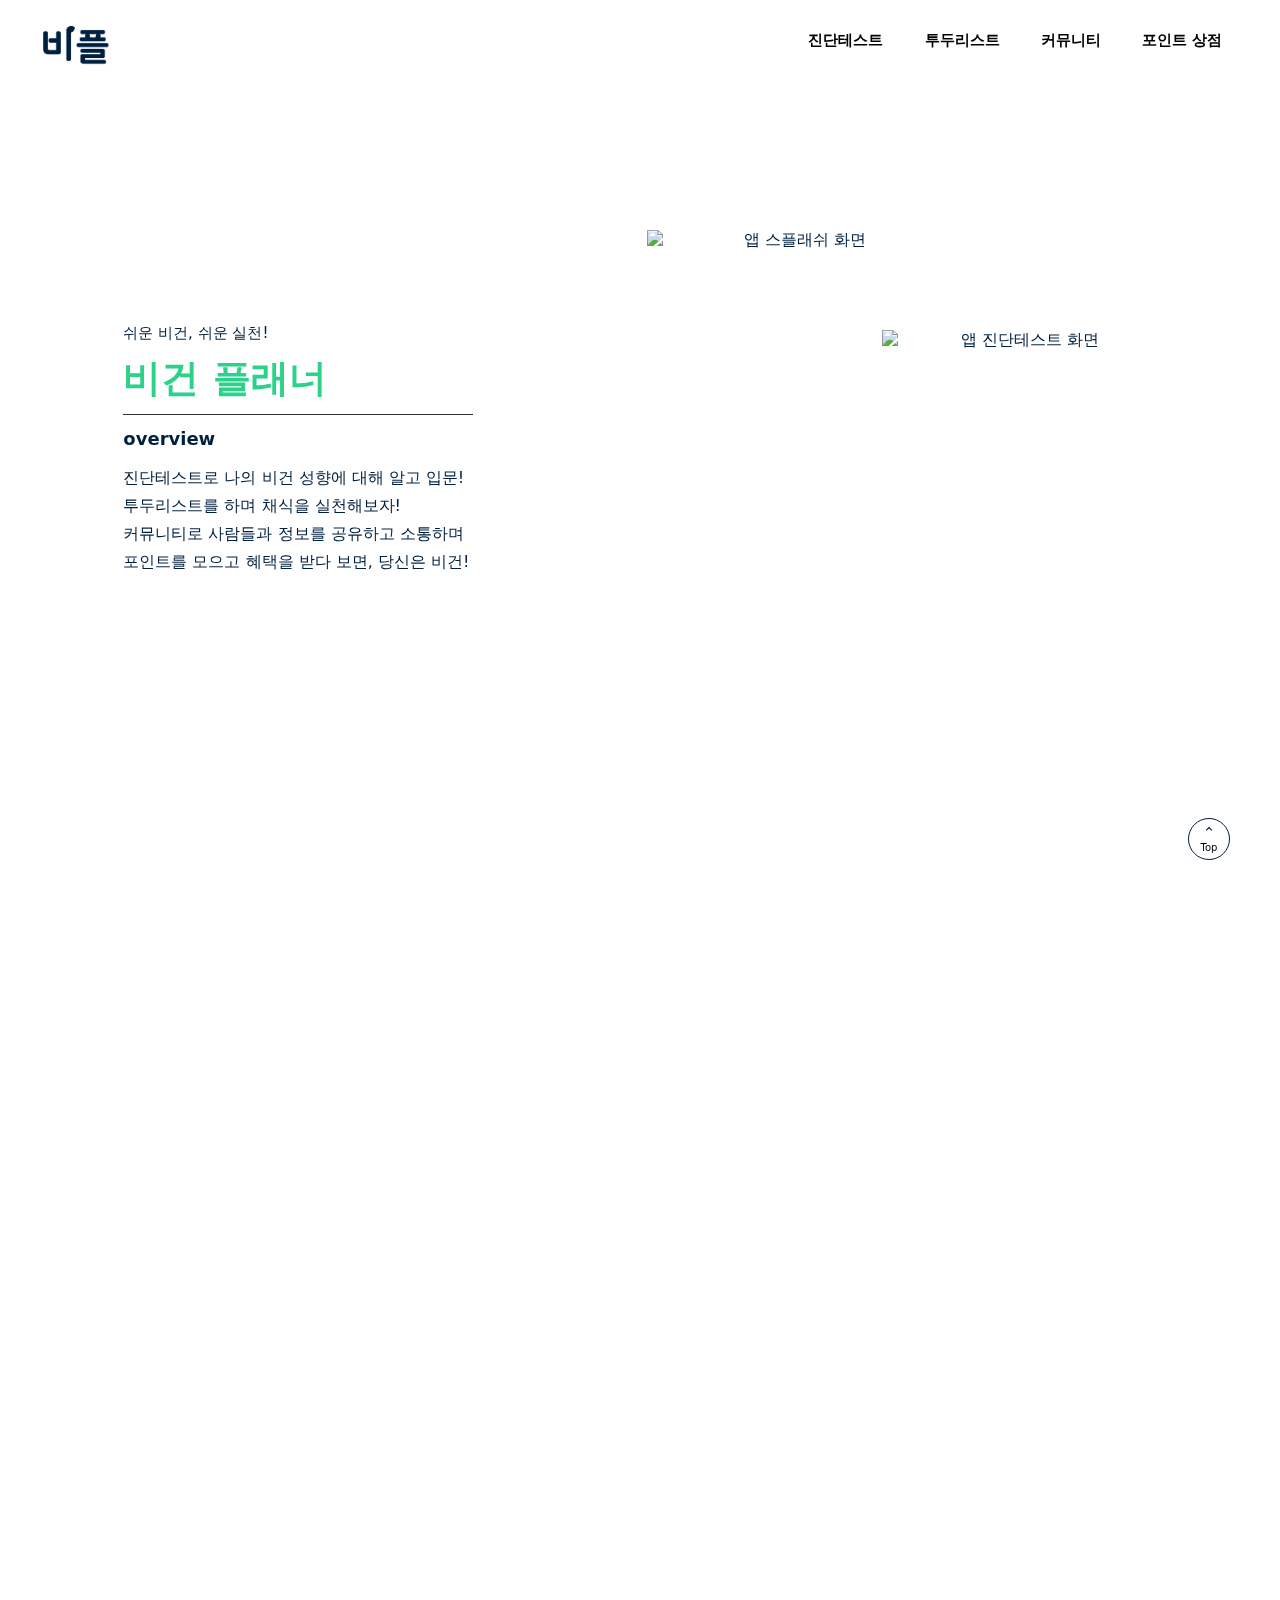
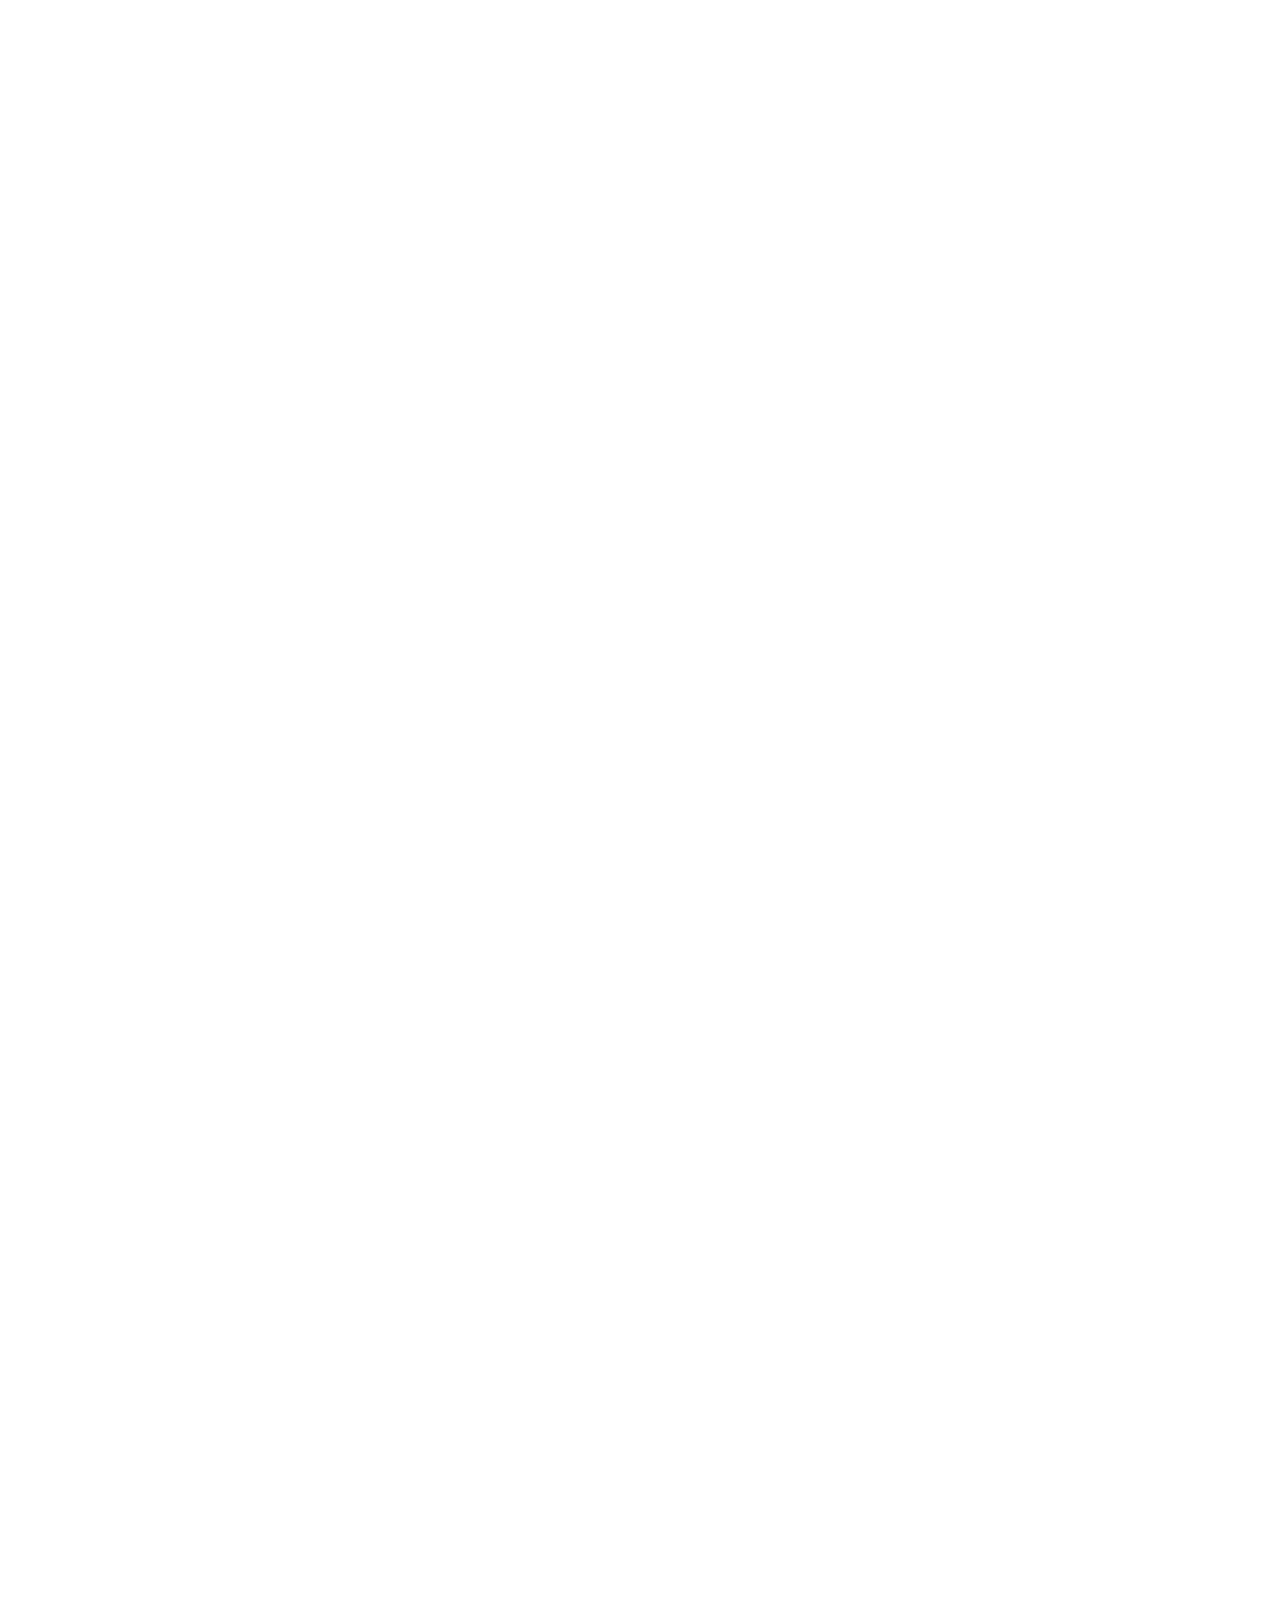
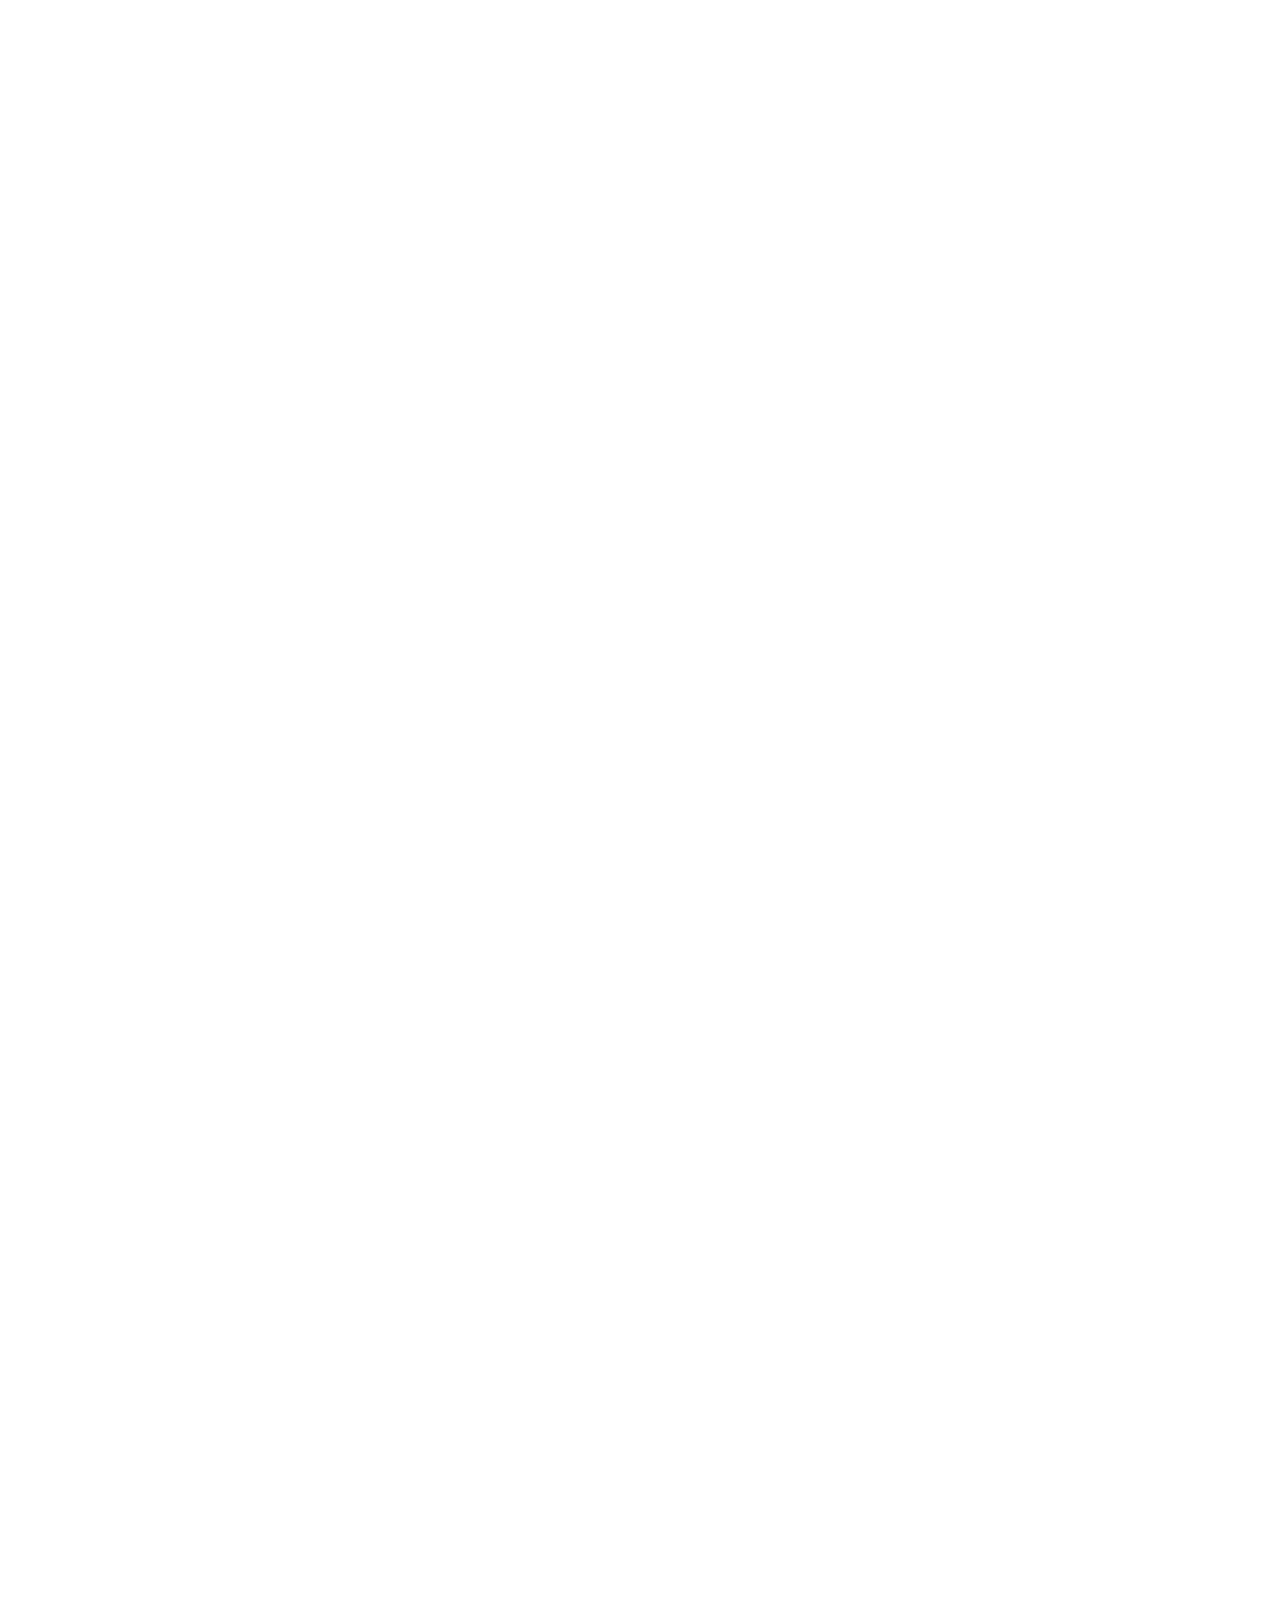
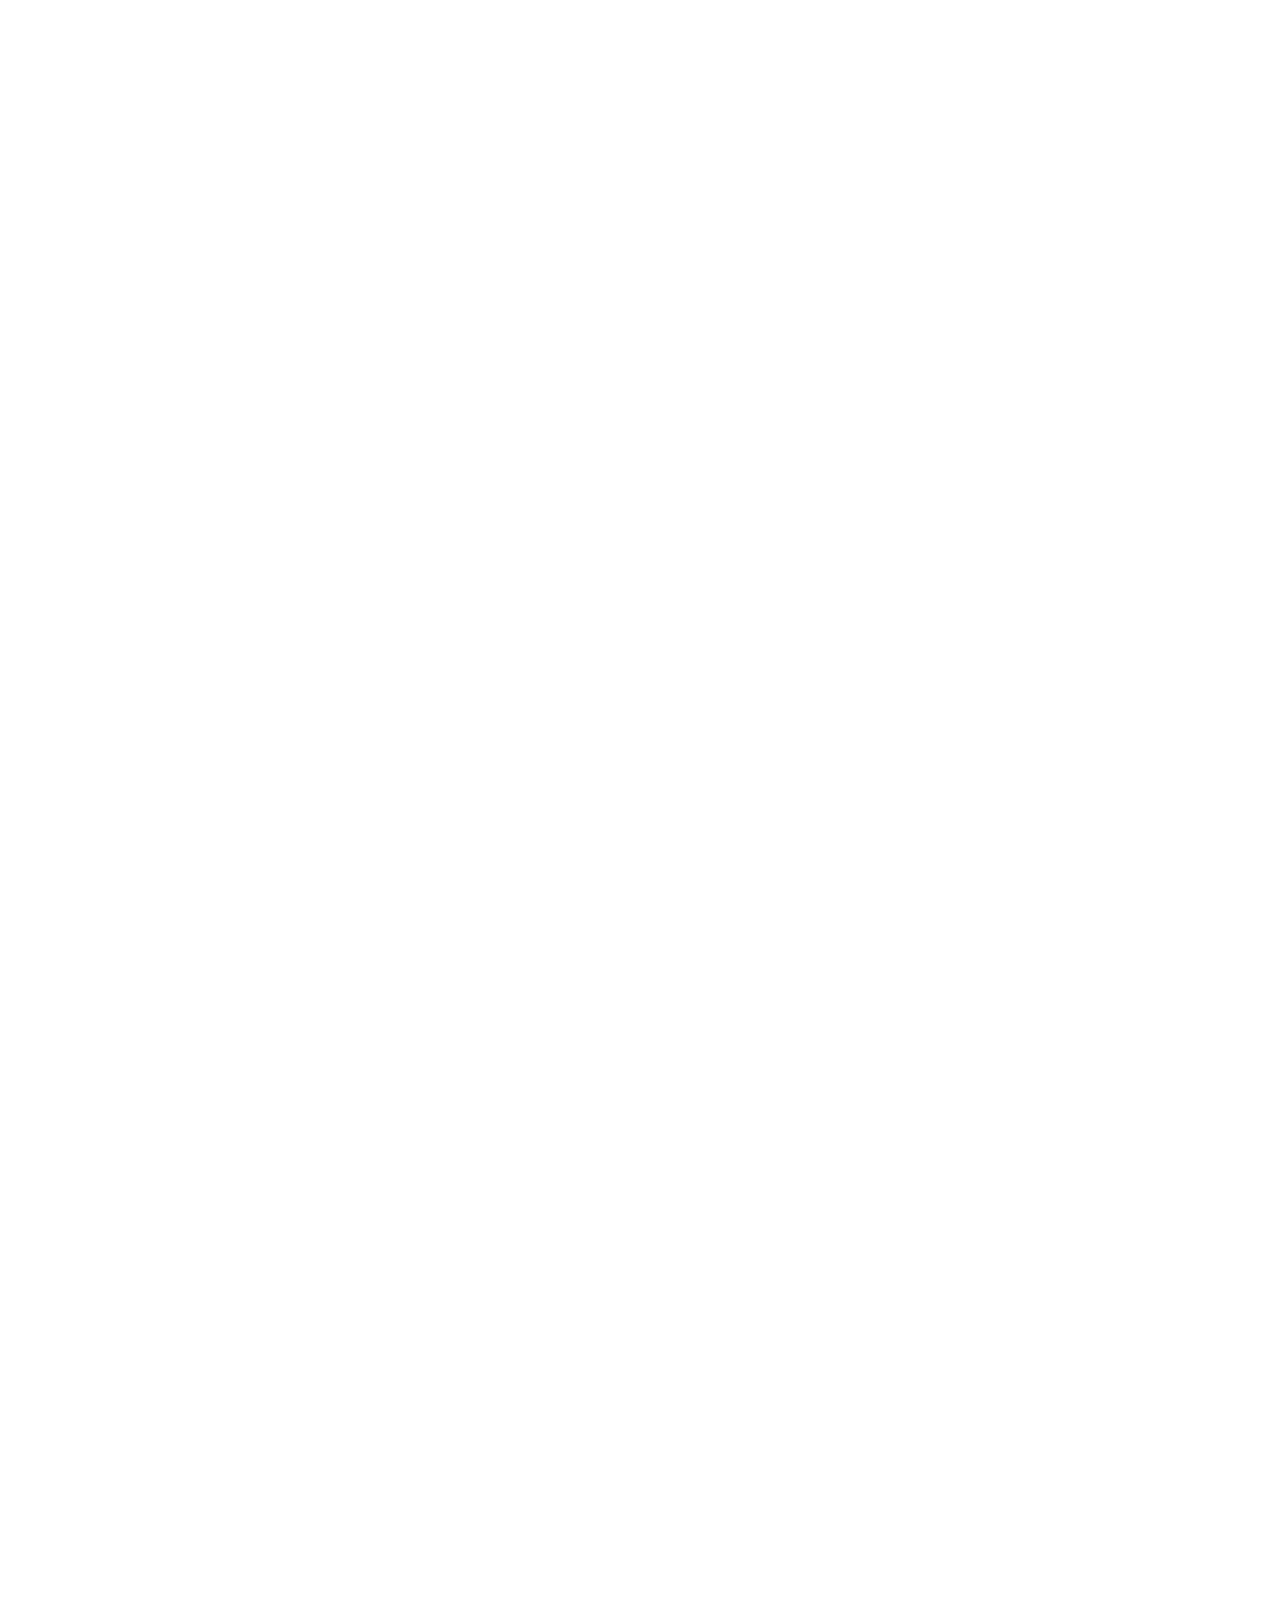
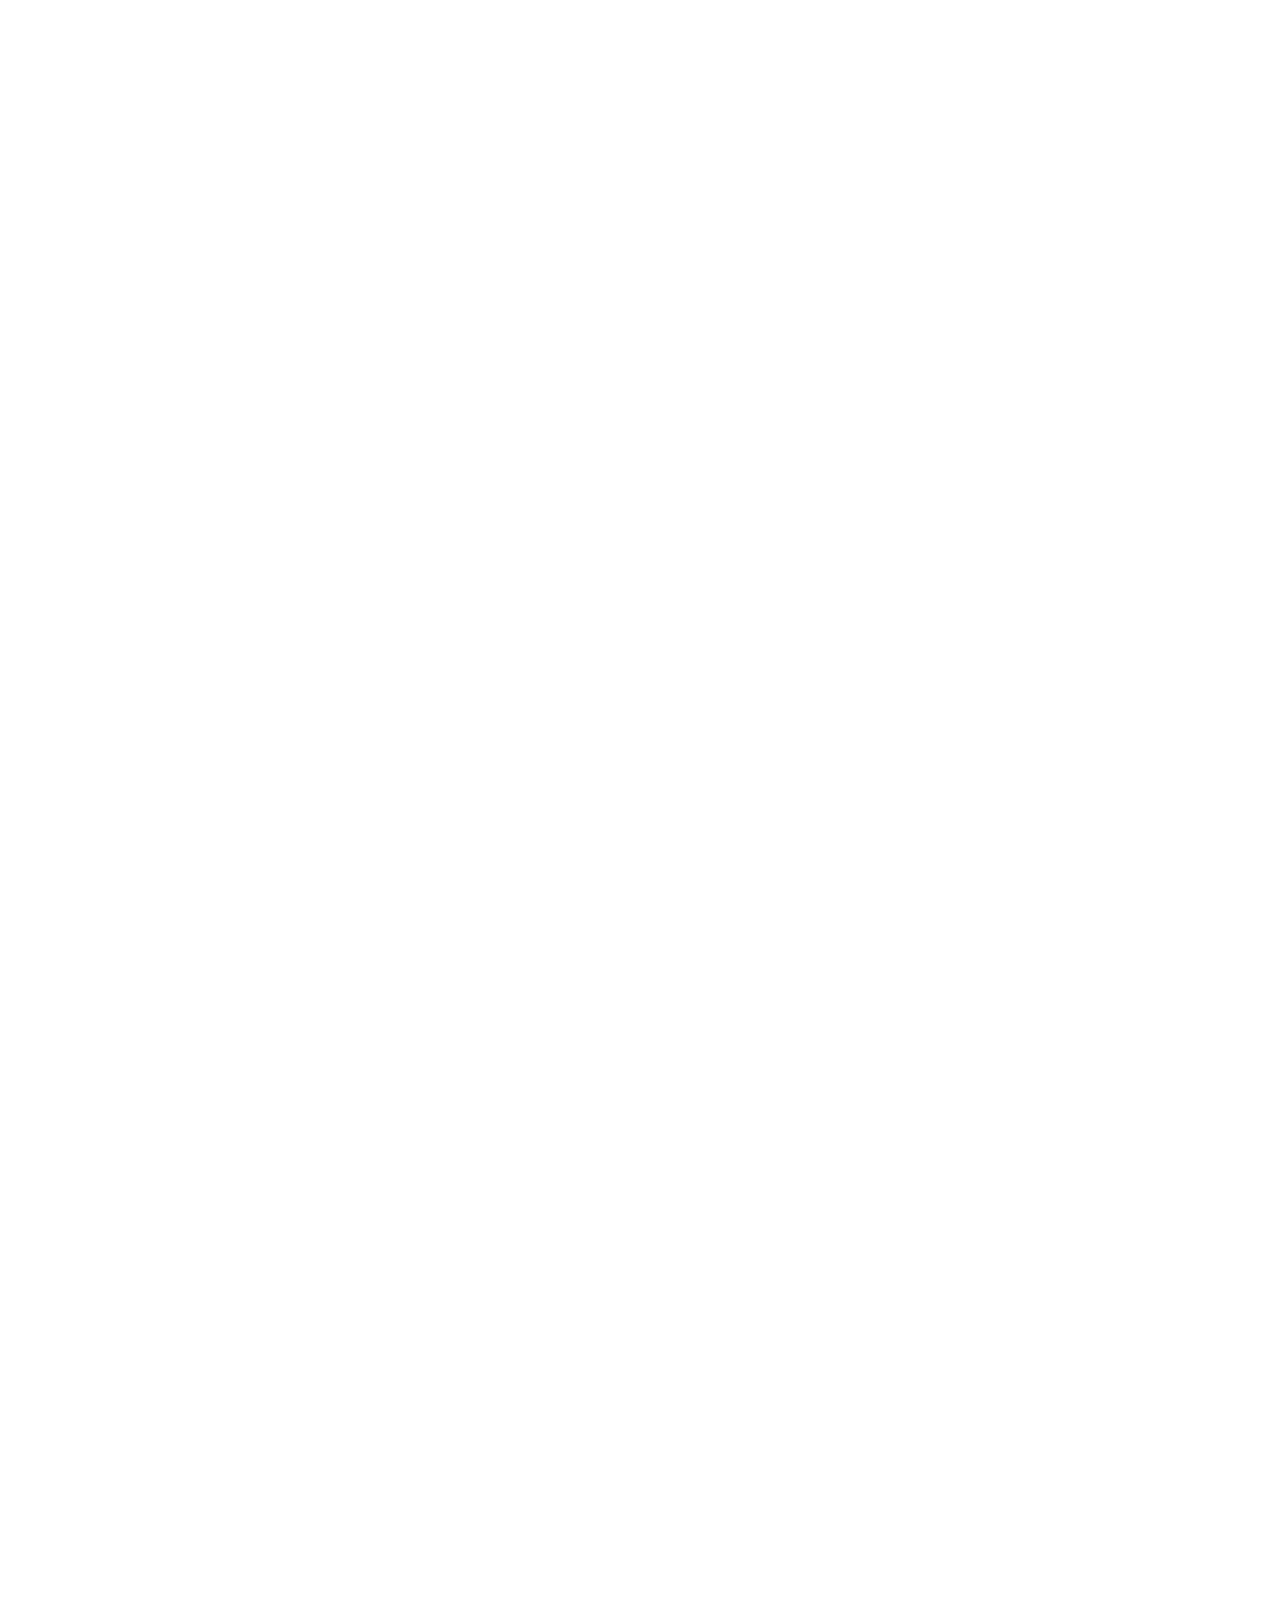
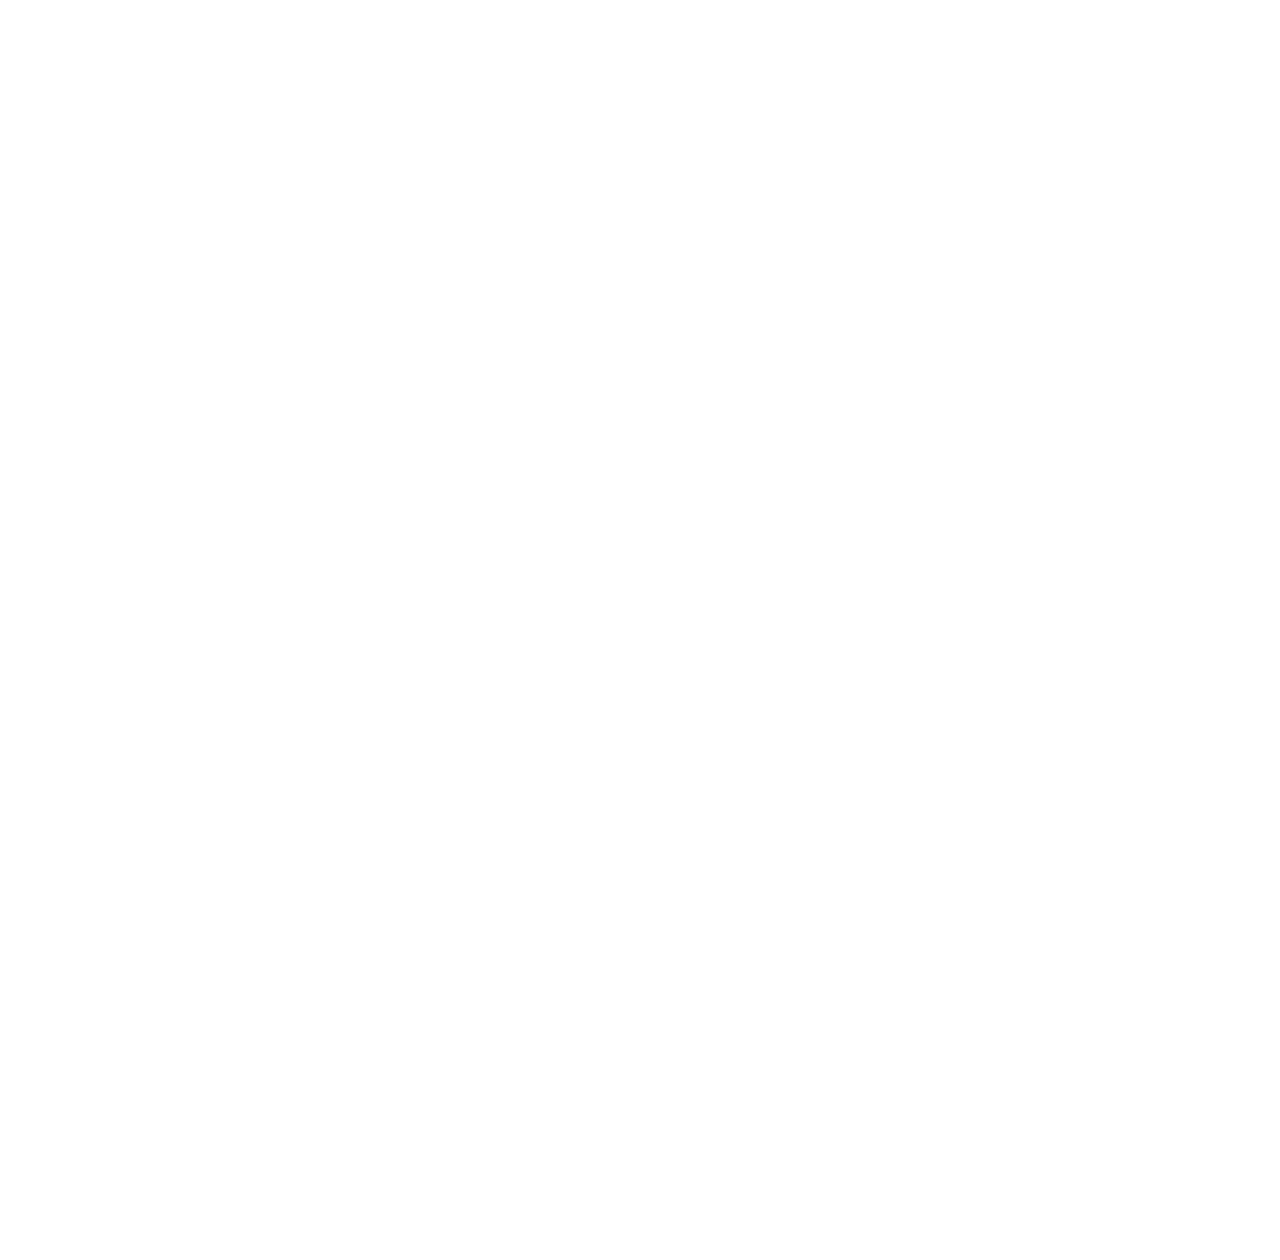
==== commit 7e2ea688: "." ====
--- a/index.html
+++ b/index.html
@@ -30,7 +30,7 @@
 
     <header>
         <div id="header">
-            <h1><a href="#firstPage"><img src="./source/BI_light.png" alt="비플"></a></h1>
+            <h1><a href="#firstPage"><img src="./source/BI_dark.png" alt="비플"></a></h1>
             <nav>
                 <ul id="menu">
                     <li data-menuanchor="4rdPage"><a href="#4rdPage">진단테스트</a></li>
--- a/css/main.css
+++ b/css/main.css
@@ -79,7 +79,7 @@
 #section2 #slide2 #keyword .keyword:hover { color: #fff; background-color: #2CD18A; } 
 
 #section2 #slide3 #fontType { width: 500px; margin-bottom: 70px; } 
-#section2 #slide3 #useFont { width: 300px; margin: 20px 0 0 80px; } 
+#section2 #slide3 #useFont { width: 300px; margin: 20px 0 0 100px; } 
 #section2 #slide3 .fontInfo { color: #A1A1A1; font-size: 14px; font-weight: 300; } 
 
 /* ------------------- section3 ----------------------- */
@@ -148,7 +148,7 @@
 
 #footerWrap { text-align: left; } 
 #footerWrap .footer { height: 200px; width: 1200px; padding: 30px; font-size: 14px; } 
-#footerWrap .footer::before { content: url(../source/BI_footer.svg); } 
+#footerWrap .footer::before { content: url(../source/BI_light.svg); margin-left: -5px;} 
 #footerWrap .footer #sns li { display: inline; float: right; margin: 0 10px; } 
 #footerWrap .footer #sns li img { width: 35px; transition: all .3s; } 
 #footerWrap .footer #sns li img:hover { opacity: .6; }
